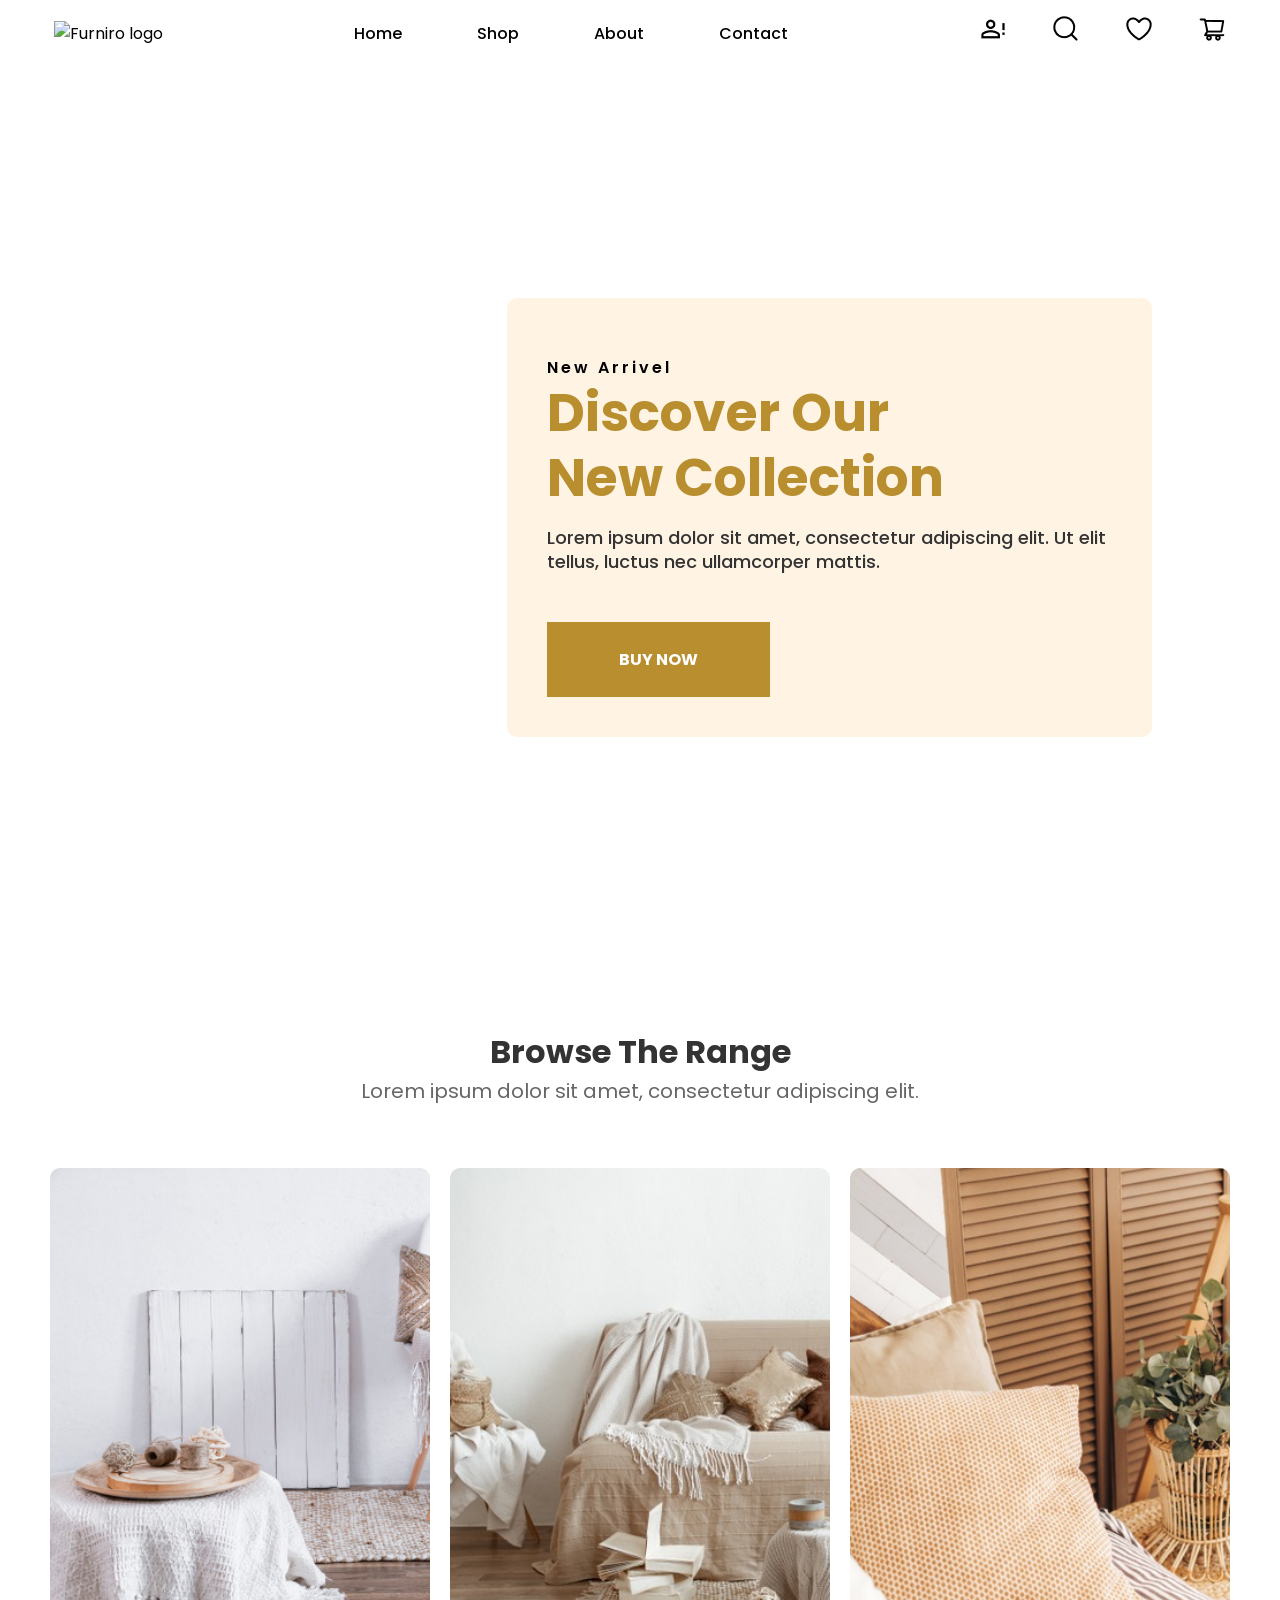
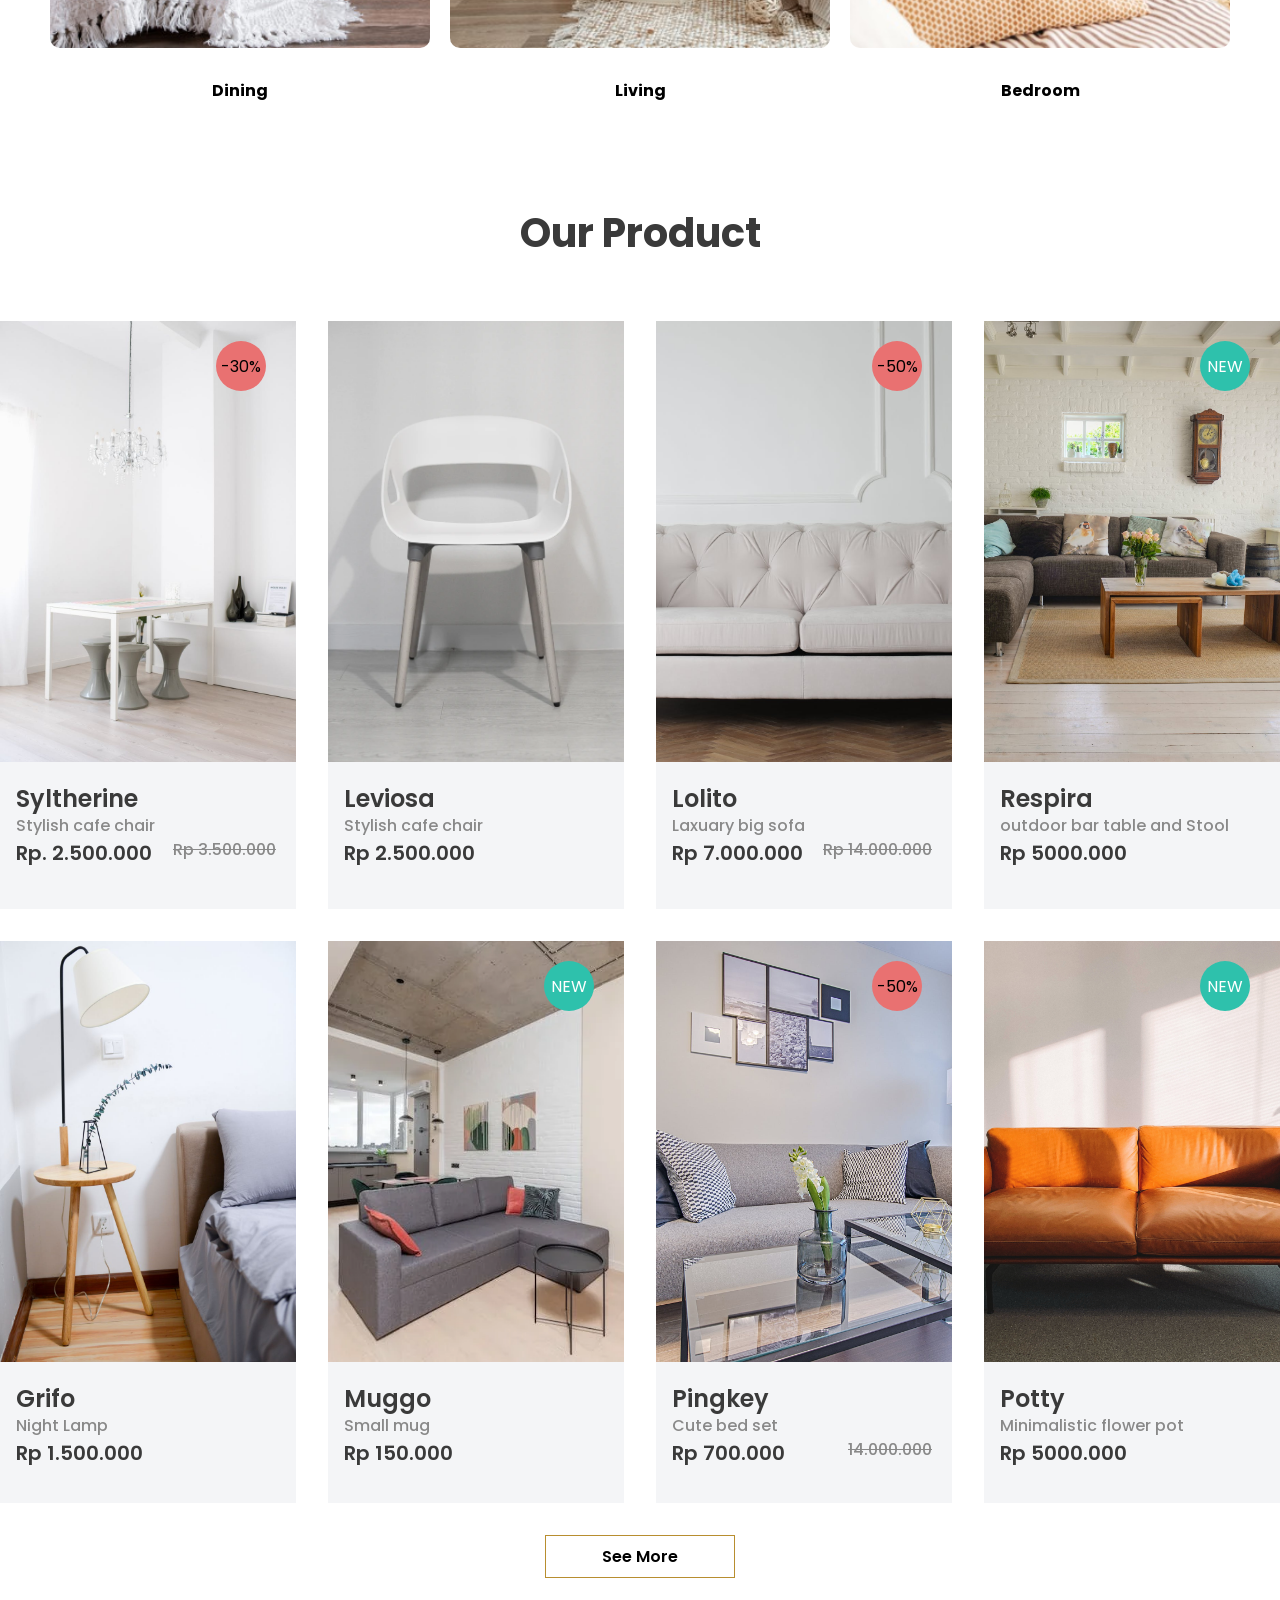
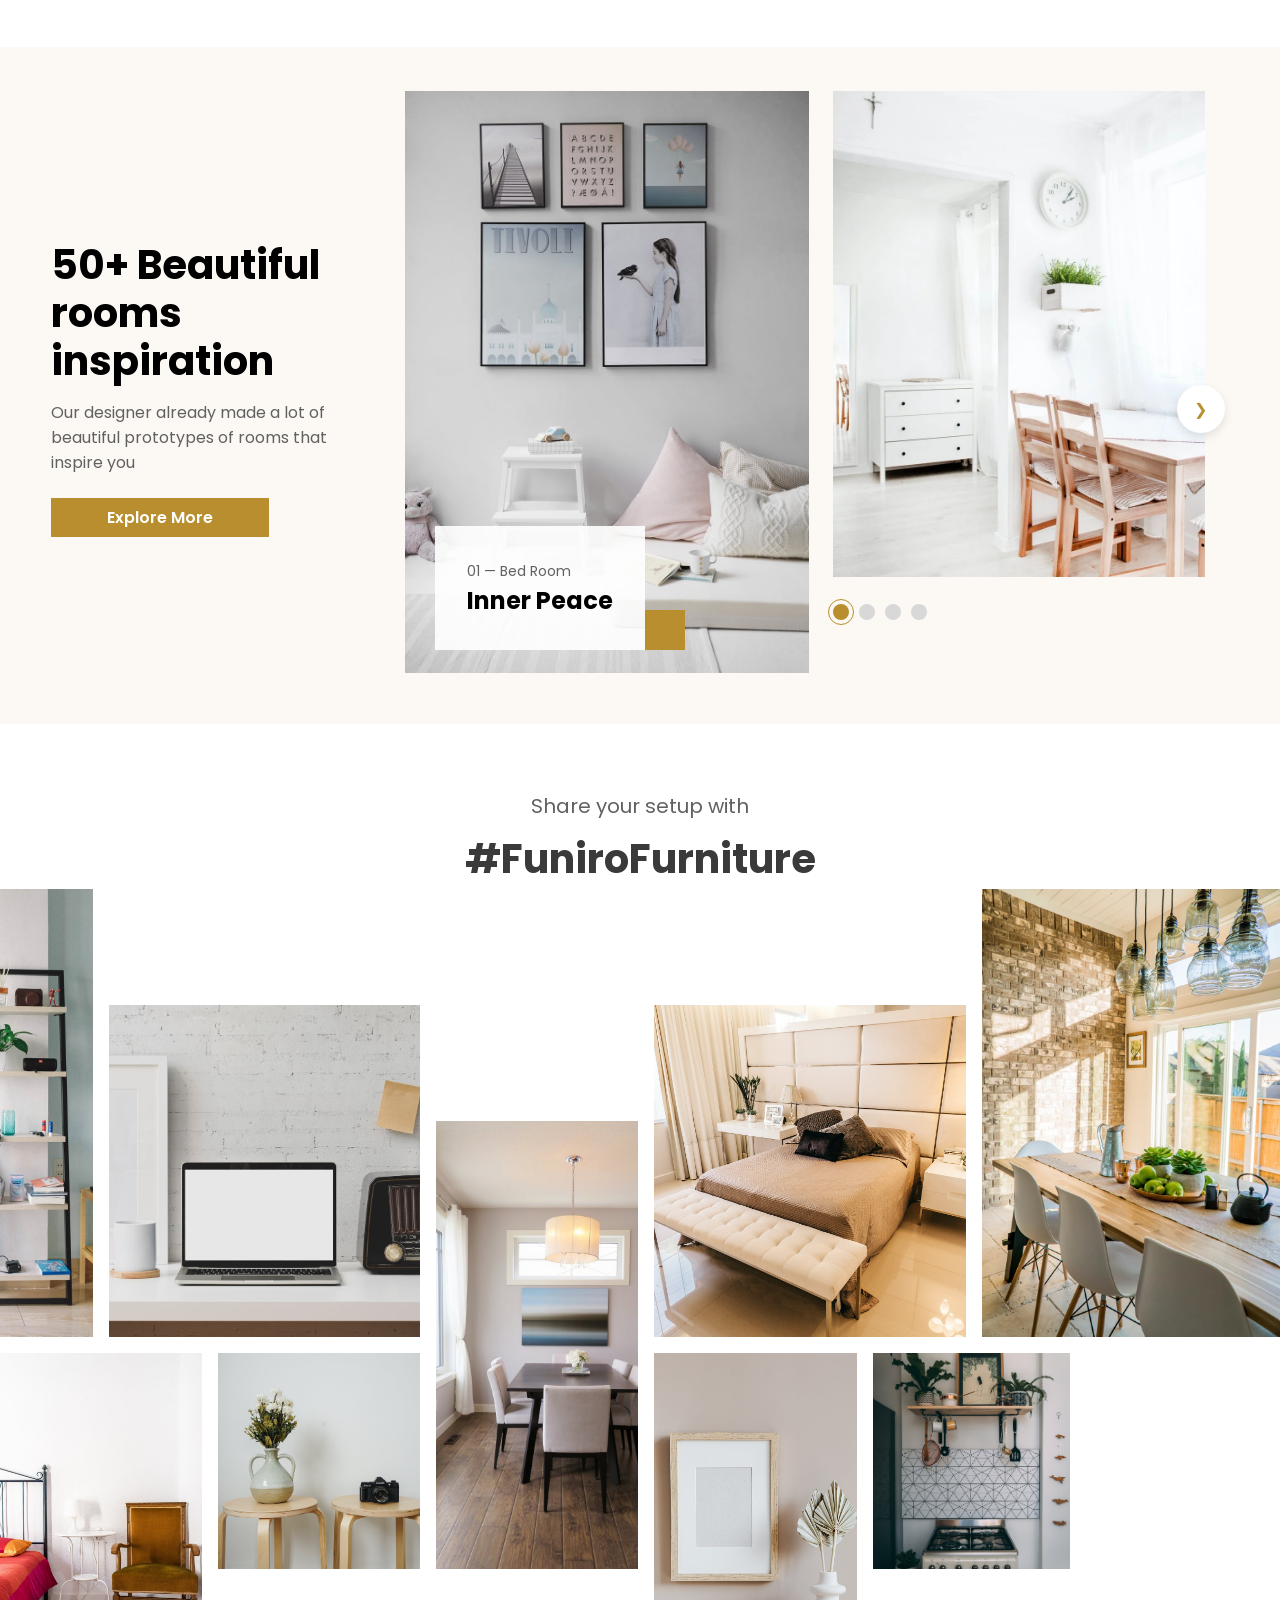
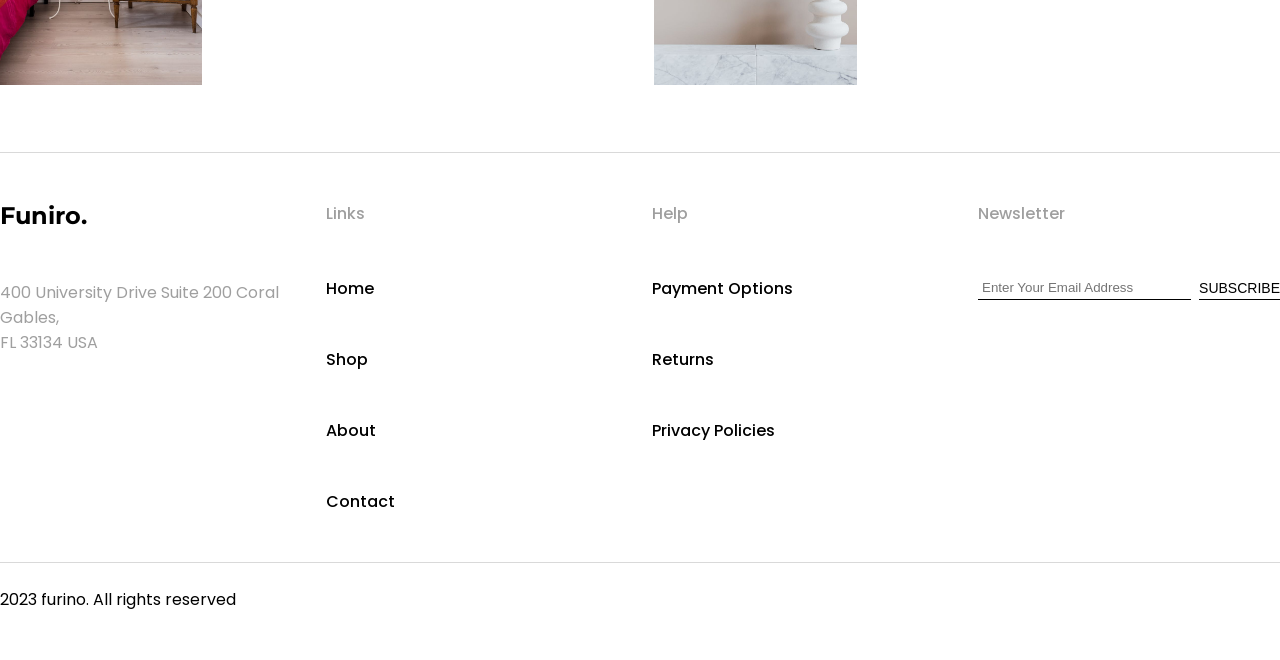
==== index.html @ ab395a48 "checked all error and solved" ====
<!DOCTYPE html>
<html lang="en">
<head>
    <meta charset="UTF-8">
    <meta name="viewport" content="width=device-width, initial-scale=1.0">
    <link rel="preconnect" href="https://fonts.googleapis.com">
    <link rel="preconnect" href="https://fonts.gstatic.com" crossorigin>
    <link href="https://fonts.googleapis.com/css2?family=Poppins:ital,wght@0,100;0,200;0,300;0,400;0,500;0,600;0,700;0,800;0,900;1,100;1,200;1,300;1,400;1,500;1,600;1,700;1,800;1,900&display=swap" rel="stylesheet">
    <link rel="stylesheet" href="https://cdnjs.cloudflare.com/ajax/libs/font-awesome/7.0.1/css/all.min.css" integrity="sha512-2SwdPD6INVrV/lHTZbO2nodKhrnDdJK9/kg2XD1r9uGqPo1cUbujc+IYdlYdEErWNu69gVcYgdxlmVmzTWnetw==" crossorigin="anonymous" referrerpolicy="no-referrer" />
    <link rel="preconnect" href="https://fonts.googleapis.com">
    <link rel="preconnect" href="https://fonts.gstatic.com" crossorigin>
    <link href="https://fonts.googleapis.com/css2?family=Montserrat:ital,wght@0,100..900;1,100..900&display=swap" rel="stylesheet">
    <link rel="stylesheet" href="./styles/style.css">
    <title>Furniro || Furniture Haven</title>
</head>
<body>
    <header class="header navbar-scroll">
        <div class="header__flex">
            <div class="header__logo">
                <img src="./Image/logo.png" alt="Furniro logo">
            </div>
            <div class="header__menu">
                <ul class="header__menu-items">
                    <li class="header__menu-item">
                        <a href="#">Home</a>
                    </li>
                    <li class="header__menu-item">
                        <a href="#">Shop</a>
                    </li>
                    <li class="header__menu-item">
                        <a href="#">About</a>
                    </li>
                    <li class="header__menu-item">
                        <a href="#">Contact</a>
                    </li>
                </ul>
            </div>
            <div class="header__icon">
                <ul class="header__icon-items">
                    <li class="header__icon-item">
                        <a href="#" ><img src="./Image/icons/mdi_account-alert-outline.png" alt=""></i></a>
                    </li>
                    <li class="header__icon-item">
                        <a href="#" ><img src="./Image/icons/akar-icons_search.png" alt=""></a>
                    </li>
                    <li class="header__icon-item">
                        <a href="#" ><img src="./Image/icons/akar-icons_heart.png" alt=""></a>
                    </li>
                    <li class="header__icon-item">
                        <a href="#" ><img src="./Image/icons/ant-design_shopping-cart-outlined.png" alt=""></a>
                    </li>
                </ul>
            </div>
        </div>
    </header>

    <!-- Hero Section -->

    <section class="hero">
        <div class="hero__container">
            <div class="hero__content">
                <div class="hero__sub-title">
                    <p>
                        New Arrivel
                    </p>
                </div>
                <div class="hero__content__heading">
                    <h1>
                        Discover Our <br>New Collection
                    </h1>
                </div>
                <div class="hero__content__description">
                    <p>
                        Lorem ipsum dolor sit amet, consectetur adipiscing elit. Ut elit tellus, luctus nec ullamcorper mattis.
                    </p>
                </div>
                <a href="#" class="btn">BUY NOW</a>
            </div>
        </div>
    </section>

    <!-- Range Section -->

    <section class="range">
        <div class="container">
            <div class="range__content">
                <div class="range__content__heading">
                    <h2>
                        Browse The Range
                    </h2>
                </div>
                <div class="range__content__description">
                    <p>
                        Lorem ipsum dolor sit amet, consectetur adipiscing elit.
                    </p>
                </div>
            </div>
            <div class="range__card-box">
                <div class="range__card">
                    <img src="./Image/card-1.png" alt="">
                    <div class="range__card__title">
                        <h4>
                            Dining
                        </h4>
                    </div>
                </div>
                <div class="range__card">
                    <img src="./Image/card-2.png" alt="">
                    <div class="range__card__title">
                        <h4>
                            Living
                        </h4>
                    </div>
                </div>
                <div class="range__card">
                    <img src="./Image/card-3.png" alt="">
                    <div class="range__card__title">
                        <h4>
                            Bedroom
                        </h4>
                    </div>
                </div>
            </div>
        </div>
    </section>

    <!-- Product Section -->

    <section class="product">
        <div class="container product__flex">
            <div class="product__heading">
                <h2>
                    Our Product
                </h2>
            </div>
            <div class="product__grid-box">
                <div class="product__grid-card">
                    <img src="./Image/grid-card-1.png" alt="">
                    <div class="product__overlay">
                        <button class="product__btn">Add to cart</button>
                            <div class="product__actions">
                                <div class="product__actions__icon">
                                    <i class="fa-solid fa-share-nodes"></i>
                                    Share 
                                </div>
                                <div class="product__actions__icon">
                                    <i class="fa-solid fa-left-right"></i>
                                    Compare
                                </div>
                                <div class="product__actions__icon">
                                    <i class="fa-regular fa-heart"></i>
                                    Like
                                </div>
                            </div>
                    </div>
                    <div class="product__grid__content">
                        <h3>
                            Syltherine
                        </h3>
                        <p>
                            Stylish cafe chair
                        </p>
                        <div class="product__grid__price">
                            <h4>
                                Rp. 2.500.000
                            </h4>
                            <p>
                                <del>Rp 3.500.000</del>
                            </p>
                        </div>
                    </div>
                    <div class="batch">
                    <p>
                        -30%
                    </p>
                    </div>
                </div>
                <div class="product__grid-card">
                    <img src="./Image/grid-card-2.png" alt="">
                    <div class="product__overlay">
                        <button class="product__btn">Add to cart</button>
                            <div class="product__actions">
                                <div class="product__actions__icon">
                                    <i class="fa-solid fa-share-nodes"></i>
                                    Share 
                                </div>
                                <div class="product__actions__icon">
                                    <i class="fa-solid fa-left-right"></i>
                                    Compare
                                </div>
                                <div class="product__actions__icon">
                                    <i class="fa-regular fa-heart"></i>
                                    Like
                                </div>
                            </div>
                    </div>
                    <div class="product__grid__content">
                        <h3>
                            Leviosa
                        </h3>
                        <p>
                            Stylish cafe chair
                        </p>
                        <div class="product__grid__price">
                            <h4>
                                Rp 2.500.000
                            </h4>
                        </div>
                    </div>
                </div>
                <div class="product__grid-card">
                    <img src="./Image/grid-card-3.png" alt="">
                    <div class="product__overlay">
                        <button class="product__btn">Add to cart</button>
                            <div class="product__actions">
                                <div class="product__actions__icon">
                                    <i class="fa-solid fa-share-nodes"></i>
                                    Share 
                                </div>
                                <div class="product__actions__icon">
                                    <i class="fa-solid fa-left-right"></i>
                                    Compare
                                </div>
                                <div class="product__actions__icon">
                                    <i class="fa-regular fa-heart"></i>
                                    Like
                                </div>
                            </div>
                    </div>
                    <div class="product__grid__content">
                        <h3>
                                Lolito
                        </h3>
                        <p>
                            Laxuary big sofa
                        </p>
                        <div class="product__grid__price">
                            <h4>
                                Rp 7.000.000
                            </h4>
                            <p>
                                <del>Rp 14.000.000</del>
                            </p>
                        </div>
                    </div>
                    <div class="batch">
                    <p>
                        -50%
                    </p>
                    </div>
                </div>
                <div class="product__grid-card">
                    <img src="./Image/grid-card -4.jpg" alt="">
                    <div class="product__overlay">
                        <button class="product__btn">Add to cart</button>
                            <div class="product__actions">
                                <div class="product__actions__icon">
                                    <i class="fa-solid fa-share-nodes"></i>
                                    Share 
                                </div>
                                <div class="product__actions__icon">
                                    <i class="fa-solid fa-left-right"></i>
                                    Compare
                                </div>
                                <div class="product__actions__icon">
                                    <i class="fa-regular fa-heart"></i>
                                    Like
                                </div>
                            </div>
                    </div>
                    <div class="product__grid__content">
                        <h3>
                            Respira
                        </h3>
                        <p>
                            outdoor bar table and Stool
                        </p>
                        <div class="product__grid__price">
                            <h4>
                                Rp 5000.000
                            </h4>
                        </div>
                    </div>
                    <div class="batch batch__new">
                    <p>
                        NEW
                    </p>
                    </div>
                </div>
                <div class="product__grid-card">
                    <img src="./Image/grid-card-5.png" alt="" style="object-fit: cover; object-position: top center;">
                    <div class="product__overlay">
                        <button class="product__btn">Add to cart</button>
                            <div class="product__actions">
                                <div class="product__actions__icon">
                                    <i class="fa-solid fa-share-nodes"></i>
                                    Share 
                                </div>
                                <div class="product__actions__icon">
                                    <i class="fa-solid fa-left-right"></i>
                                    Compare
                                </div>
                                <div class="product__actions__icon">
                                    <i class="fa-regular fa-heart"></i>
                                    Like
                                </div>
                            </div>
                    </div>
                    <div class="product__grid__content">
                        <h3>
                            Grifo
                        </h3>
                        <p>
                            Night Lamp
                        </p>
                        <div class="product__grid__price">
                            <h4>
                                Rp 1.500.000
                            </h4>
                        </div>
                    </div>
                </div>
                <div class="product__grid-card">
                    <img src="./Image/grid-card-6.png" alt="">
                    <div class="product__overlay">
                        <button class="product__btn">Add to cart</button>
                            <div class="product__actions">
                                <div class="product__actions__icon">
                                    <i class="fa-solid fa-share-nodes"></i>
                                    Share 
                                </div>
                                <div class="product__actions__icon">
                                    <i class="fa-solid fa-left-right"></i>
                                    Compare
                                </div>
                                <div class="product__actions__icon">
                                    <i class="fa-regular fa-heart"></i>
                                    Like
                                </div>
                            </div>
                    </div>
                    <div class="product__grid__content">
                        <h3>
                            Muggo
                        </h3>
                        <p>
                            Small mug
                        </p>
                        <div class="product__grid__price">
                            <h4>
                                Rp 150.000
                            </h4>
                        </div>
                    </div>
                    <div class="batch batch__new">
                    <p>
                        NEW
                    </p>
                    </div>
                </div>
                <div class="product__grid-card">
                    <img src="./Image/grid-card-7.jpg" alt="">
                    <div class="product__overlay">
                        <button class="product__btn">Add to cart</button>
                            <div class="product__actions">
                                <div class="product__actions__icon">
                                    <i class="fa-solid fa-share-nodes"></i>
                                    Share 
                                </div>
                                <div class="product__actions__icon">
                                    <i class="fa-solid fa-left-right"></i>
                                    Compare
                                </div>
                                <div class="product__actions__icon">
                                    <i class="fa-regular fa-heart"></i>
                                    Like
                                </div>
                            </div>
                    </div>
                    <div class="product__grid__content">
                        <h3>
                            Pingkey
                        </h3>
                        <p>
                            Cute bed set
                        </p>
                        <div class="product__grid__price">
                            <h4>
                                Rp 700.000
                            </h4>
                            <p>
                                <del>14.000.000</del>
                            </p>
                        </div>
                    </div>
                    <div class="batch">
                    <p>
                        -50%
                    </p>
                    </div>
                </div>
                <div class="product__grid-card">
                    <img src="./Image/grid-card-8.jpg" alt="">
                    <div class="product__overlay">
                        <button class="product__btn">Add to cart</button>
                            <div class="product__actions">
                                <div class="product__actions__icon">
                                    <i class="fa-solid fa-share-nodes"></i>
                                    Share 
                                </div>
                                <div class="product__actions__icon">
                                    <i class="fa-solid fa-left-right"></i>
                                    Compare
                                </div>
                                <div class="product__actions__icon">
                                    <i class="fa-regular fa-heart"></i>
                                    Like
                                </div>
                            </div>
                    </div>
                    <div class="product__grid__content">
                        <h3>
                            Potty
                        </h3>
                        <p>
                            Minimalistic flower pot 
                        </p>
                        <div class="product__grid__price">
                            <h4>
                                Rp 5000.000
                            </h4>
                        </div>
                    </div>
                    <div class="batch batch__new">
                    <p>
                        NEW
                    </p>
                    </div>
                </div>
            </div>
            <div class="btn-secondary btn-lg">
                <a href="#">See More</a>
            </div>
            
        </div>
    </section>

    <!-- Inspiration Section -->

    <section class="inspiration">
        <div class="container-lg inspiration__flex">
            <div class="inspiration__content">
                <h1>50+ Beautiful rooms inspiration</h1>
                <p>Our designer already made a lot of beautiful prototypes of rooms that inspire you</p>
                <a href="#" class="btn btn-lg">Explore More</a>
            </div>

            <div class="inspiration__gallery">
                <div class="inspiration__first">
                    <img src="./Image/interior.png" alt="interior">
                    <div class="interior__label">
                        <span class="interior__number">01 — Bed Room</span>
                        <h2>Inner Peace</h2>
                        <div class="arrow__btn">
                            <i class="fa-solid fa-arrow-right"></i>
                        </div>
                    </div>
                </div>

                <div class="inspiration__second">
                    <img src="./Image/interior-2.png" alt="interior2">
                    <div class="inspiration-nav">
                        <span class="dot active"></span>
                        <span class="dot"></span>
                        <span class="dot"></span>
                        <span class="dot"></span>
                    </div>
                    <div class="next-arrow">❯</div>
                </div>

                <div class="inspiration__third">
                    <img src="./Image/interior-3.png" alt="interior 03" style="object-fit: cover; object-position: left center;">
                </div>
            </div>
        </div>
    </section>

    <!-- Furniture Section -->

    <section class="furniture-grid">
  <header class="furniture-grid__header">
    <p class="furniture-grid__subtitle">Share your setup with</p>
    <h2 class="furniture-grid__title">#FuniroFurniture</h2>
  </header>

  <div class="furniture-grid__container">
    <div class="furniture-grid__item furniture-grid__item--1">
      <img src="./Image/grid 01.png" alt="Shelf with plants" style="object-position: right center;">
    </div>
    <div class="furniture-grid__item furniture-grid__item--2">
      <img src="./Image/grid 3.png" alt="Vintage chair" >
    </div>
    <div class="furniture-grid__item furniture-grid__item--3">
      <img src="./Image/grid -2.png" alt="Laptop on desk">
    </div>
    <div class="furniture-grid__item furniture-grid__item--4">
      <img src="./Image/grid -4.png" alt="Vase on stools">
    </div>

    <div class="furniture-grid__item furniture-grid__item--5">
      <img src="./Image/gird -5.png" alt="Modern dining room">
    </div>

    <div class="furniture-grid__item furniture-grid__item--6">
      <img src="./Image/grid -6.png" alt="Bedroom setup">
    </div>
    <div class="furniture-grid__item furniture-grid__item--7">
      <img src="./Image/grid -7.png" alt="Brick wall dining area">
    </div>
    <div class="furniture-grid__item furniture-grid__item--8">
      <img src="./Image/grid -8.png" alt="Minimalist picture frame">
    </div>
    <div class="furniture-grid__item furniture-grid__item--9">
      <img src="./Image/grid -9.png" alt="Kitchen stove setup">
    </div>
  </div>
</section>

<footer class="footer">
    <div class="container-lg footer__container">
        <div class="footer__content">
            <div class="footer__brand-info">
                <h1 class="footer__logo">Funiro.</h1>
                <p class="footer__address">
                    400 University Drive Suite 200 Coral<br>Gables,<br>FL 33134 USA
                </p>
            </div>
            
            <div class="footer__link-section">
                <h4 class="footer__section-title">Links</h4>
                <ul class="footer__links-items">
                    <li class="footer__link-menu"><a href="#" class="footer__item">Home</a></li>
                    <li class="footer__link-menu"><a href="#" class="footer__item">Shop</a></li>
                    <li class="footer__link-menu"><a href="#" class="footer__item">About</a></li>
                    <li class="footer__link-menu"><a href="#" class="footer__item">Contact</a></li>
                </ul>
            </div>

            <div class="footer__help-section">
                <h4 class="footer__section-title">Help</h4>
                <ul class="footer__links-items">
                    <li class="footer__links-item"><a href="#" class="footer__item">Payment Options</a></li>
                    <li class="footer__links-item"><a href="#" class="footer__item">Returns</a></li>
                    <li class="footer__links-item"><a href="#" class="footer__item">Privacy Policies</a></li>
                </ul>
            </div>

            <div class="footer__newsletter-section">
                <h4 class="footer__section-title">Newsletter</h4>
                <form class="footer__newsletter-form" action="">
                    <input class="footer__newsletter-input" type="email" placeholder="Enter Your Email Address">
                    <button class="footer__newsletter-button" type="submit">SUBSCRIBE</button>
                </form>
            </div>
        </div>
        
        <div class="footer__bottom">
            <p class="footer__copyright">2023 furino. All rights reserved</p>
        </div>
    </div>
</footer>
<script src="./js/script.js"></script>
</body>
</html>
---- styles/style.css ----
*,
*::before,
*::after{
    margin: 0;
    padding: 0;
    box-sizing: border-box;
}

body{
    font-family: "Poppins", sans-serif;
    scroll-behavior: smooth;
}

:root {
  --primary-color: #B88E2F;
  --secondary-color: #FFF3E3;
  --tertiary-color: #898989; 
  --black: #000000;
}

a{
    text-decoration: none;
    color: #000000;
}

ul{
    list-style: none;
}

img{
    width: 100%;
}

.container-lg{
    max-width: 1440px;
    margin: 0 auto;
}

.container{
    max-width: 1280px;
    margin: 0 auto;
}

.btn{
    background-color: var(--primary-color);
    color: #ffffff;
    padding: 25px 72px;
    transition: background-color 0.3s ease;
    font-weight: 700;
}

.btn-lg{
    padding: 0.5rem 3.5rem; 
    font-weight: 600;
}

.btn:hover,
.btn-lg:hover
{
    background-color: #ffffff;
    border: 1px solid var(--primary-color);
    color: var(--primary-color);
}

.btn-secondary{
    background-color: #ffffff;
    color: var(--primary-color);
    padding: 0.5rem 3.5rem;
    border: 1px solid var(--primary-color);
}

.btn-secondary:hover{
    background-color: var(--primary-color);
    color: #ffffff;
    padding: 0.5rem 3.5rem;
    transition: background-color 0.3s ease;
}

.header{
    position: sticky;
    top: 0;
    z-index: 10000;
    background: #ffffff;
}

.header__flex{
    display: flex;
    align-items: center;
    justify-content: space-between;
    padding: 15px 54px;
}

.header__logo h1{
    font-size: 34px;
    font-family: "Montserrat", sans-serif;
    font-weight: 700;
    line-height: 100%;
}

.header__logo{
    display: flex;
    align-items: center;
}

.header__menu-items{
    display: flex;
    align-items: center;
    gap: 75px;
}

.header__menu-item a{
    font-size: 1rem;
    font-weight: 500;
    display: inline-block;
    transition: transform 0.3s ease;
}

.header__menu-item a:hover{
    color: var(--primary-color);
    transform: scale(1.1);
}

.header__icon-items{
    display: flex;
    align-items: center;
    gap: 45px;
}

.header__icon-item a{
    font-size: 1.5rem;
    transition: transform 0.3s ease;
    display: inline-block;
}

.header__icon-item a:hover{
    color: var(--primary-color);
    transform: scale(1.1);
}

.hero__container{
    background: url(../Image/hero-background.jpg) center/cover no-repeat;
    width: 100%;
    height: 100vh;
    display: flex;
    justify-content: flex-end;
    align-items: center;
    padding: 10%;
}

.hero__content{
    display: flex;
    flex-direction: column;
    align-items: flex-start;
    max-width: 645px;
    padding: 62px 40px 40px;
    background-color: var(--secondary-color);
    border-radius: 10px;
}

.hero__sub-title p{
    font-size: 1rem;
    font-weight: 600;
    letter-spacing: 3px;
    line-height: 100%;
    margin-bottom: 0.25rem;
}

.hero__content__heading h1{
    font-size: 3.25rem;
    font-weight: 700;
    line-height: 65px;
    margin-bottom: 1rem;
    color: var(--primary-color);
}

.hero__content__description p{
    font-size: 18px;
    font-weight: 500;
    line-height: 24px;
    color: #333333;
    margin-bottom: 3rem;
}

.range{
    padding: 5px 0;
}

.range__content{
    text-align: center;
    margin-top: 3.5rem;
}

.range__content .range__content__heading h2{
    font-size: 32px;
    font-weight: 700;
    line-height: 150%;
    color: #333333;
}


.range__content .range__content__description p{
    font-size: 20px;
    font-weight: 400;
    line-height: 150%;
    color: #666666;
}

.range__card-box{
    display: flex;
    flex-wrap: wrap;
    align-items: center;
    justify-content: center;
    gap: 20px;
    margin-top: 62px;
}

.range__card{
    display: flex;
    flex-direction: column;
    align-items: center;
    gap: 30px;
}

.range__card img{
    width: 380px;
    height: 480px;
    object-fit: cover;
    object-position: left;
    border-radius: 10px;
}


.product{
    margin: 69px 0;
}

.product__flex{
    display: flex;
    flex-direction: column;
    gap: 2rem;
    justify-content: center;
    align-items: center;
}


.product__heading{
    text-align: center;
    margin: 32px 0;
}

.product__heading h2{
    font-size: 40px;
    color: #3A3A3A;
    font-weight: 700;
    line-height: 120%;
}

.product__grid-box{
    display: grid;
    grid-template-columns: repeat(4, 1fr);
    gap: 32px;
}

.product__grid-card{
    background-color: #F4F5F7;
    position: relative;
}

.product__overlay {
    position: absolute;
    inset: 0;
    background: rgba(0,0,0,0.6);
    display: flex;
    flex-direction: column;
    justify-content: center;
    align-items: center;
    opacity: 0;
    transition: 0.3s ease;
}

.product__grid-card:hover .product__overlay {
    opacity: 1;
}

.product__btn {
    background: #fff;
    color: var(--primary-color);
    font-weight: 600;
    padding: 12px 25px;
    border: none;
    cursor: pointer;
    margin-bottom: 15px;
}

.product__actions{
    display: flex;
    gap: 20px;
    font-size: 14px;
}

.product__actions__icon{
    color: #ffffff;
    cursor: pointer;
}

.batch{
    position: absolute;
    top: 20px;
    right: 30px;
    background: #E97171;
    height: 50px;
    width: 50px;
    border-radius: 50%;
    display: flex;
    align-items: center;
    justify-content: center;
}

.batch__new{
    background: #2EC1AC;
    color: #ffffff;
}

.product__grid-card img{
    height: 75%;
    width: 100%;
    object-fit: cover;
}

.product__grid__price{
    display: flex;
    justify-content: space-between;
}

.product__grid__price p{
    color: #B0B0B0;
    font-weight: 400;
    line-height: 150%;
}

.product__grid__content{
    padding: 16px 20px 30px 16px;
}

.product__grid__content h3{
    font-size: 24px;
    font-weight: 600;
    line-height: 120%;
    color: #3A3A3A;
}

.product__grid__content h4
{
    margin-bottom: 8px;
    font-weight: 600;
    line-height: 150%;
    font-size: 20px;
    color: #3A3A3A;
}

.product__grid__content p{
    color: #898989;
    font-weight: 500;
    line-height: 150%;
    font-size: 16px;
}

.inspiration{
  padding: 44px 4%;
  background-color: var(--bg-color);
  overflow: hidden;
  background: #FCF8F3;
}

.inspiration__flex{
    display: flex;
    align-items: center;
    gap: 42px;
    justify-content: space-between;
}

.inspiration__content {
  flex: 1;
  max-width: 422px;
}

.inspiration__content h1 {
  font-size: 40px;
  color: #000000;
  line-height: 1.2;
  margin-bottom: 15px;
}

.inspiration__content p {
  color: #616161;
  margin-bottom: 30px;
}

.arrow__btn {
  position: absolute;
  right: -40px;
  bottom: 0;
  background: var(--primary-color);
  color: white;
  width: 40px;
  height: 40px;
  display: flex;
  align-items: center;
  justify-content: center;
  padding: 18px 15px;
}

.inspiration__gallery {
  flex: 2;
  display: flex;
  gap: 24px;
  position: relative;
}

.inspiration__first {
  position: relative;
  flex: 1;
}

.inspiration__first img {
  width: 404px;
  height: 582px;
  object-fit: cover;
}

.interior__label {
  position: absolute;
  bottom: 30px;
  left: 30px;
  background: rgba(255, 255, 255, 0.9);
  padding: 32px;
}

.interior__number {
  font-size: 14px;
  color: #616161;
}

.inspiration__second {
  flex: 1;
  position: relative;
}

.inspiration__second img {
  width: 372px;
  height: 486px;
  object-fit: cover;
}

.inspiration-nav {
  margin-top: 20px;
  display: flex;
  gap: 10px;
}

.dot {
  width: 11px;
  height: 11px;
  padding: 8px;
  border-radius: 50%;
  background: #d8d8d8;
}

.dot.active {
  background: var(--primary-color);
  outline: 1px solid var(--primary-color);
  outline-offset: 4px;
}

.next-arrow {
  position: absolute;
  top: 50%;
  right: -20px;
  background: white;
  color: var(--primary-color);
  width: 48px;
  height: 48px;
  border-radius: 50%;
  display: flex;
  align-items: center;
  justify-content: center;
  box-shadow: 0 4px 10px rgba(0,0,0,0.1);
  cursor: pointer;
}

.inspiration__third img {
  width: 30%;
  height: 486px;
  object-fit: cover;
}


.furniture-grid {
  margin-top: 67px;
  background-color: #fff;
  text-align: center;
  overflow: hidden;
  margin-bottom: 67px;
}


.furniture-grid__subtitle {
  font-size: 20px;
  color: #616161;
  margin-bottom: 8px;
}

.furniture-grid__title {
  font-size: 40px;
  font-weight: 700;
  color: #3a3a3a;
}

.furniture-grid__container {
  display: grid;
  grid-template-columns: repeat(9, 1fr);
  grid-template-rows: repeat(7, 100px);
  gap: 16px;
  width: 100%;
}

.furniture-grid__item {
  position: relative;
  width: 100%;
  height: 100%;
}

.furniture-grid__item img {
    width: 100%;
    height: 100%;
    object-fit: cover;
}

.furniture-grid__item--1 { 
    grid-column: 1 /2; 
    grid-row: 1 / 5;
}
.furniture-grid__item--2 { 
    grid-column: 2 / 5; 
    grid-row: 2 / 5;
}
.furniture-grid__item--3 { 
    grid-column: 1 / 3; 
    grid-row: 5 / 8; 
}
.furniture-grid__item--4 { 
    grid-column: 3 / 5; 
    grid-row: 5 / 7; 
}
.furniture-grid__item--5 { 
    grid-column: 5 / 7; 
    grid-row: 3 / 7; 
}
.furniture-grid__item--6 {
     grid-column: 7 / 10; 
     grid-row: 2 / 5; 
    }
.furniture-grid__item--7 { 
    grid-column: 10 / 13; 
    grid-row: 1 / 5; 
}
.furniture-grid__item--8 { 
    grid-column: 7 / 9; 
    grid-row: 5 / 8; 
}
.furniture-grid__item--9 { 
    grid-column: 9 / 11; 
    grid-row: 5 / 7; 
}


.footer {
    padding: 3rem 0;
    border-top: 1px solid #D9D9D9;
}

.footer__container {
    margin: 0 auto;
}

.footer__content {
    display: flex;
    justify-content: space-between;
    gap: 1.5rem;
    padding-bottom: 3rem;
    border-bottom: 1px solid #D9D9D9;
}

.footer__brand-info {
    flex: 1;
}

.footer__logo {
    font-size: 1.5rem;
    font-family: "Montserrat", sans-serif;
    font-weight: 700;
    margin-bottom: 50px;
}

.footer__address {
    font-size: 16px;
    color: #9F9F9F;
    font-weight: 400;
}

.footer__link-section, 
.footer__help-section, 
.footer__newsletter-section {
    flex: 1;
}

.footer__section-title {
    font-size: 16px;
    color: #9F9F9F;
    font-weight: 500;
    margin-bottom: 50px;
}

.footer__links-items {
    display: flex;
    flex-direction: column;
    gap: 46px;
}

.footer__link-menu,
.footer__links-items {
    font-size: 16px;
    font-weight: 500;
}

.footer__item:hover {
    color: var(--primary-color);
}

.footer__newsletter-form {
    display: flex;
    gap: 0.5rem;
    align-items: flex-end;
}

.footer__newsletter-input {
    border: none;
    border-bottom: 1px solid #000000;
    padding: 0.25rem;
    width: 100%;
}

.footer__newsletter-button {
    background: none;
    border: none;
    border-bottom: 1px solid #000000;
    font-weight: 500;
    font-size: 14px;
    color: #000000;
    padding-bottom: 3px;
    cursor: pointer;
}

.footer__bottom {
    padding-top: 1.5rem;
}

.footer__copyright {
    font-size: 16px;
    font-weight: 400;
    color: #000000;
}
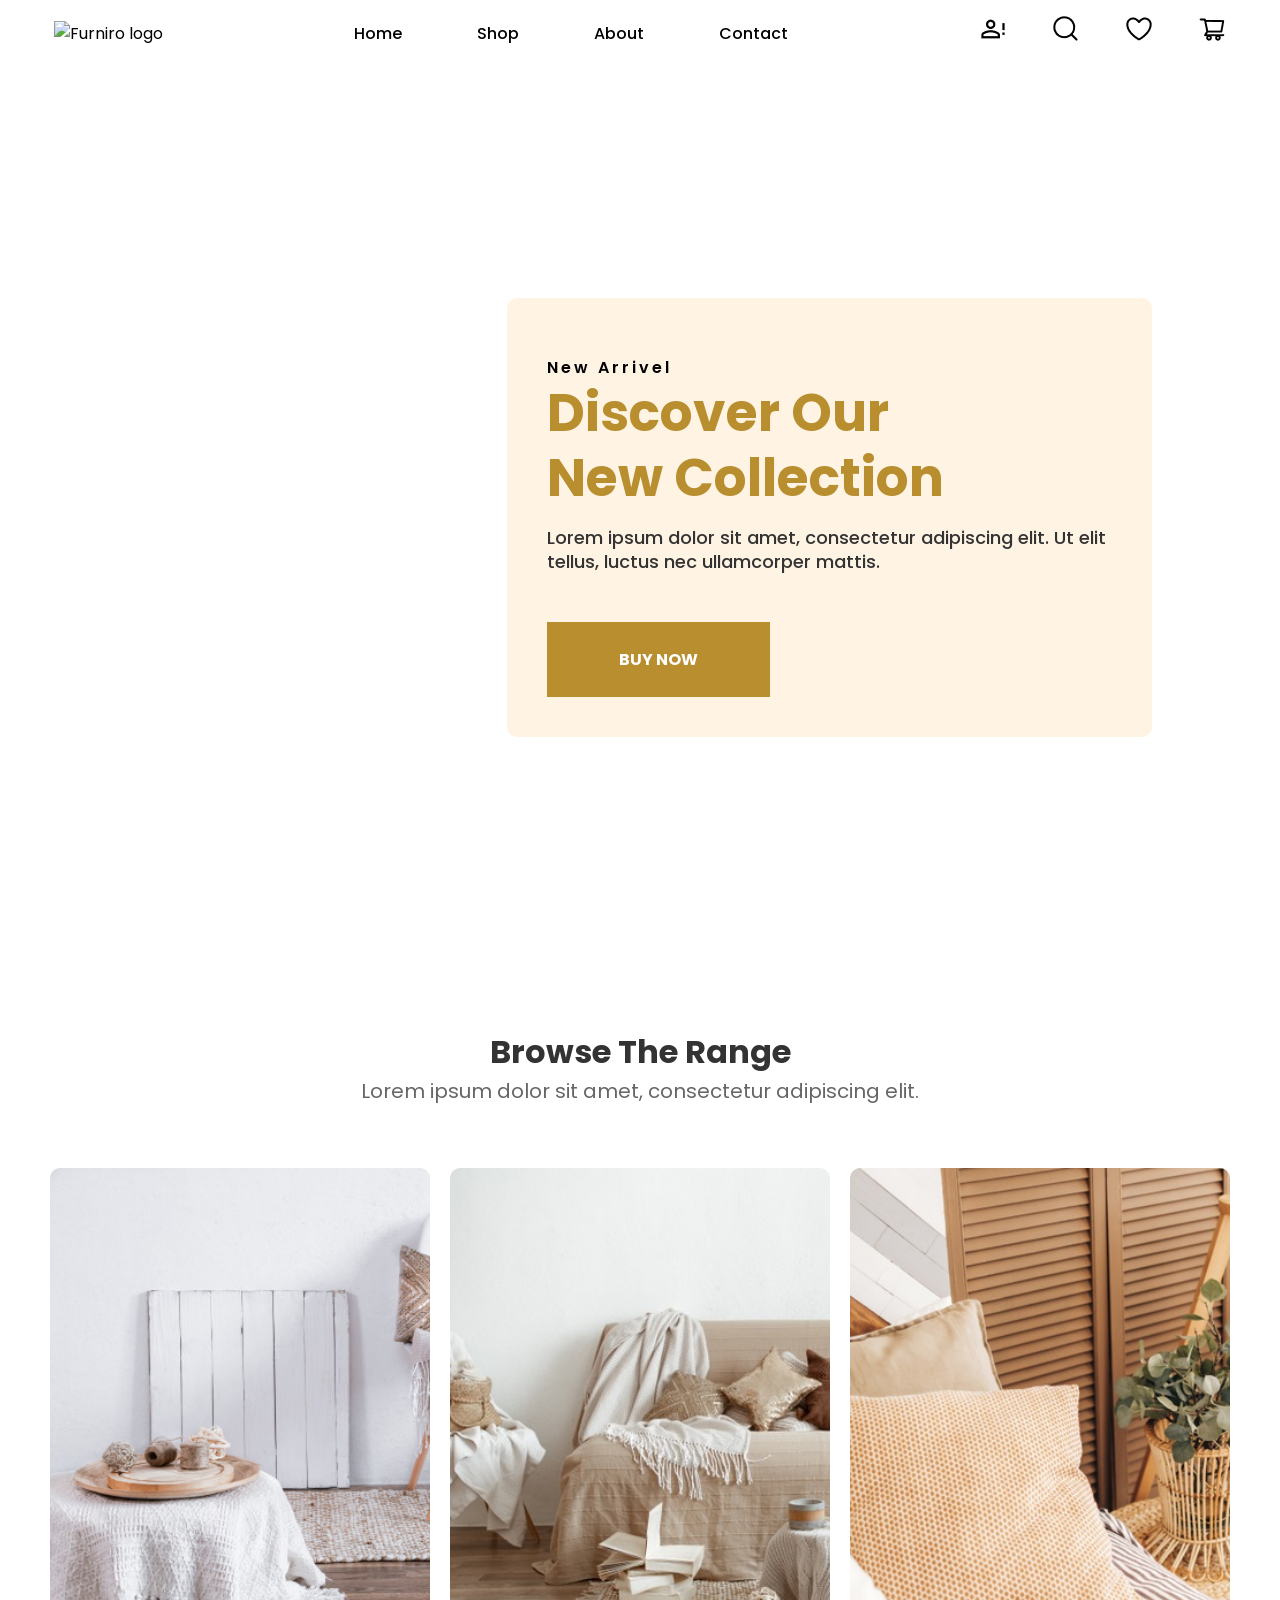
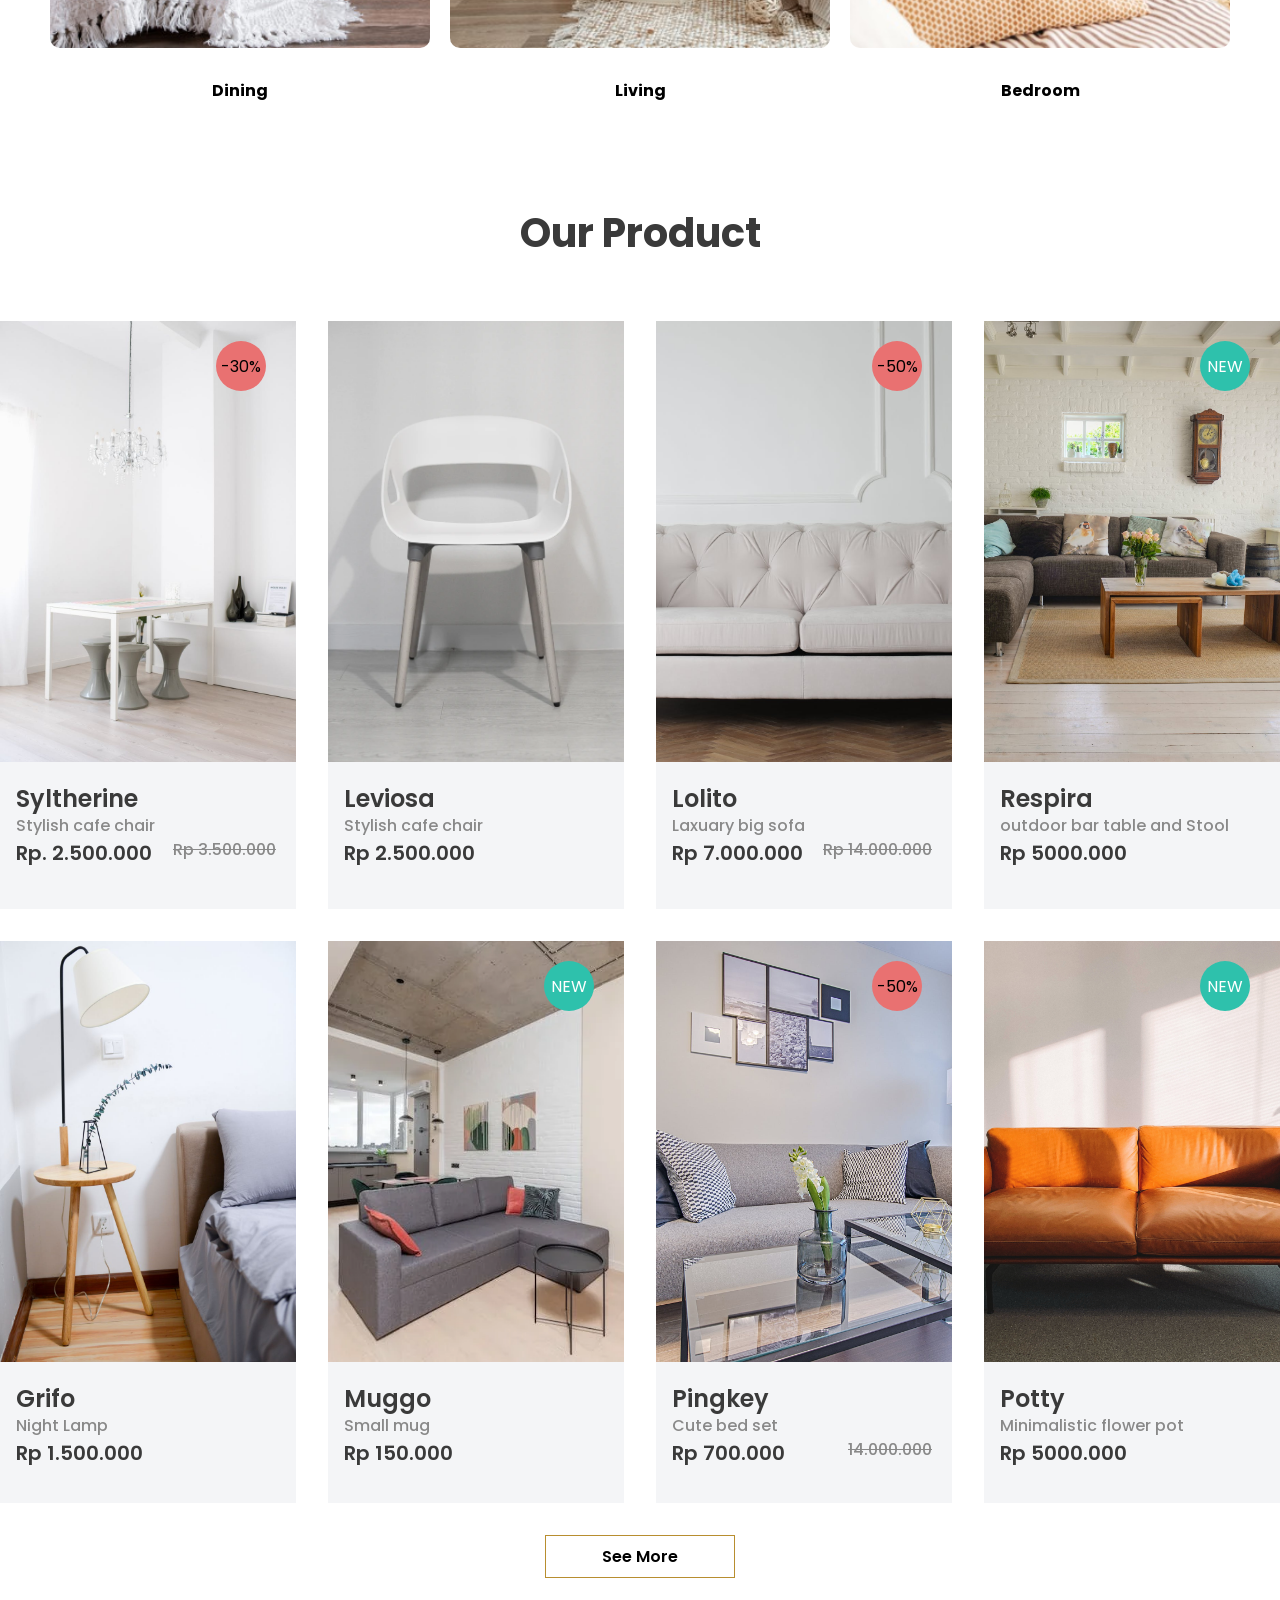
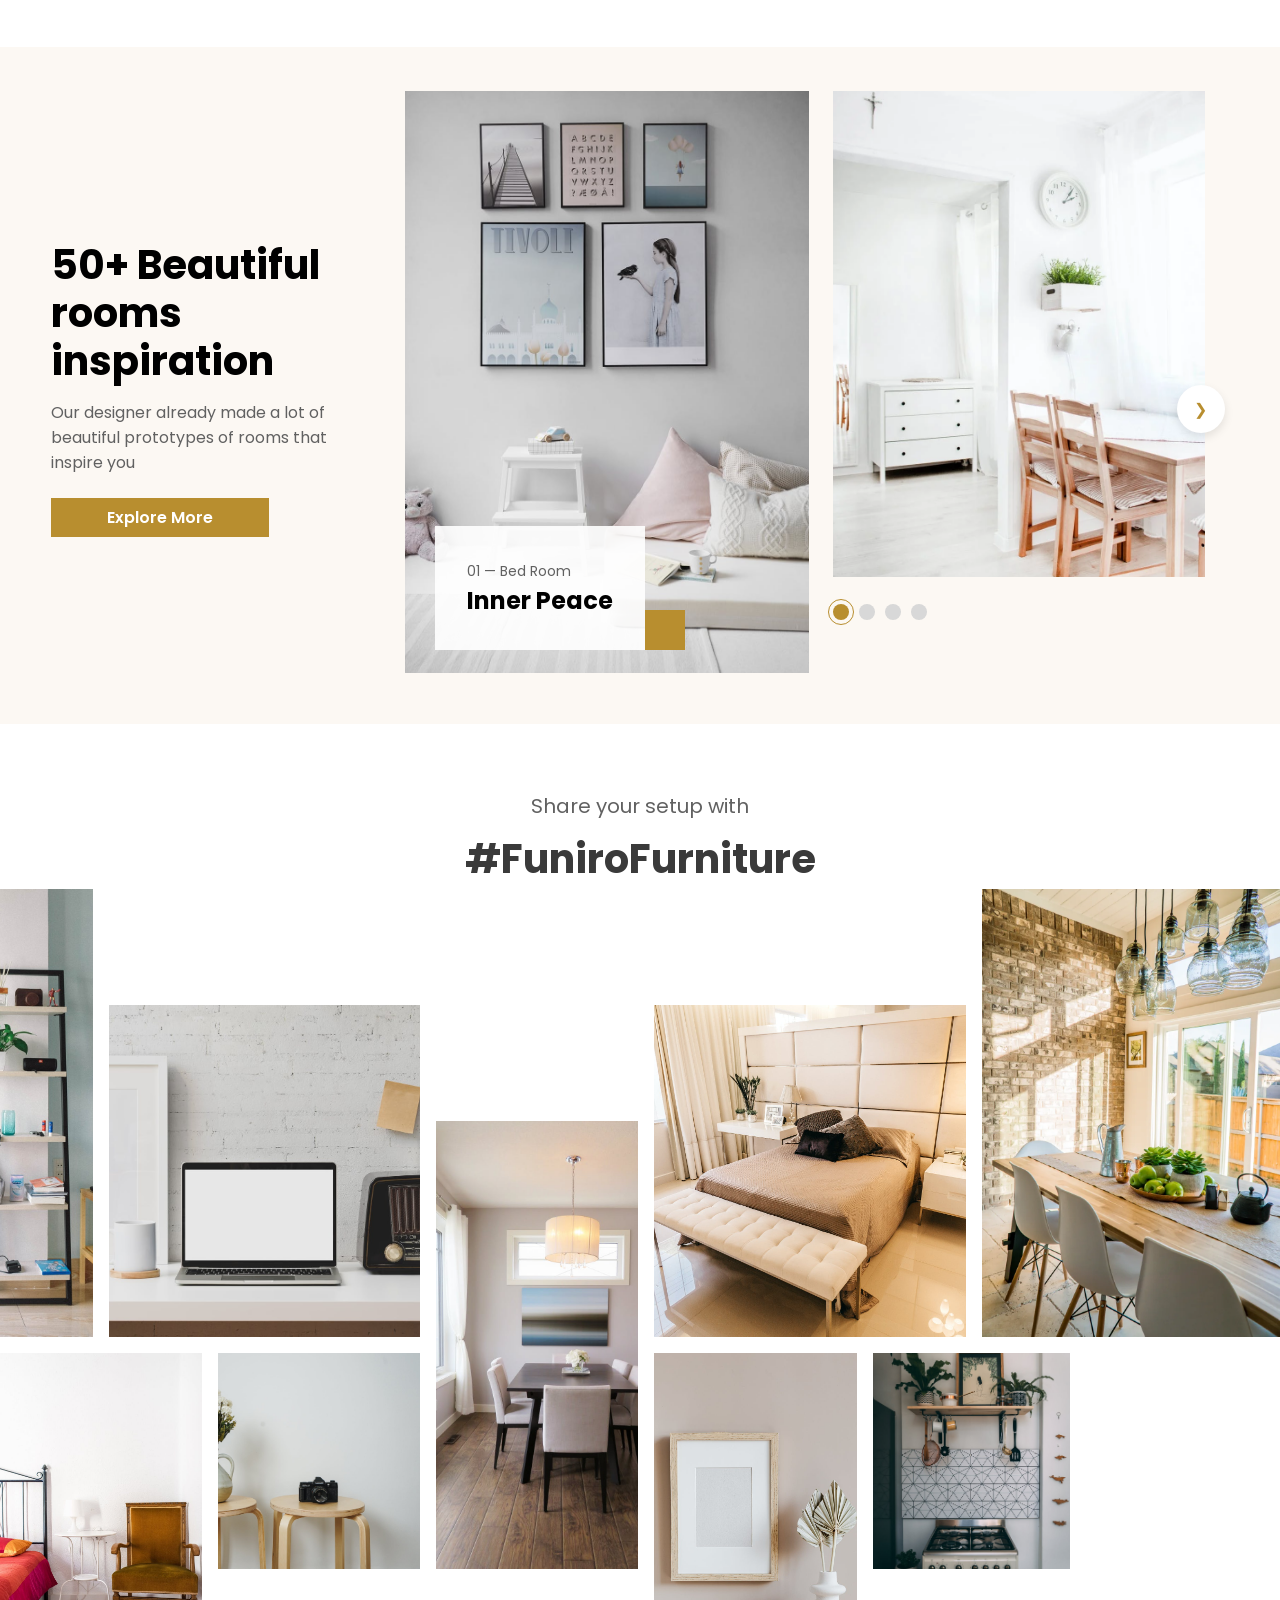
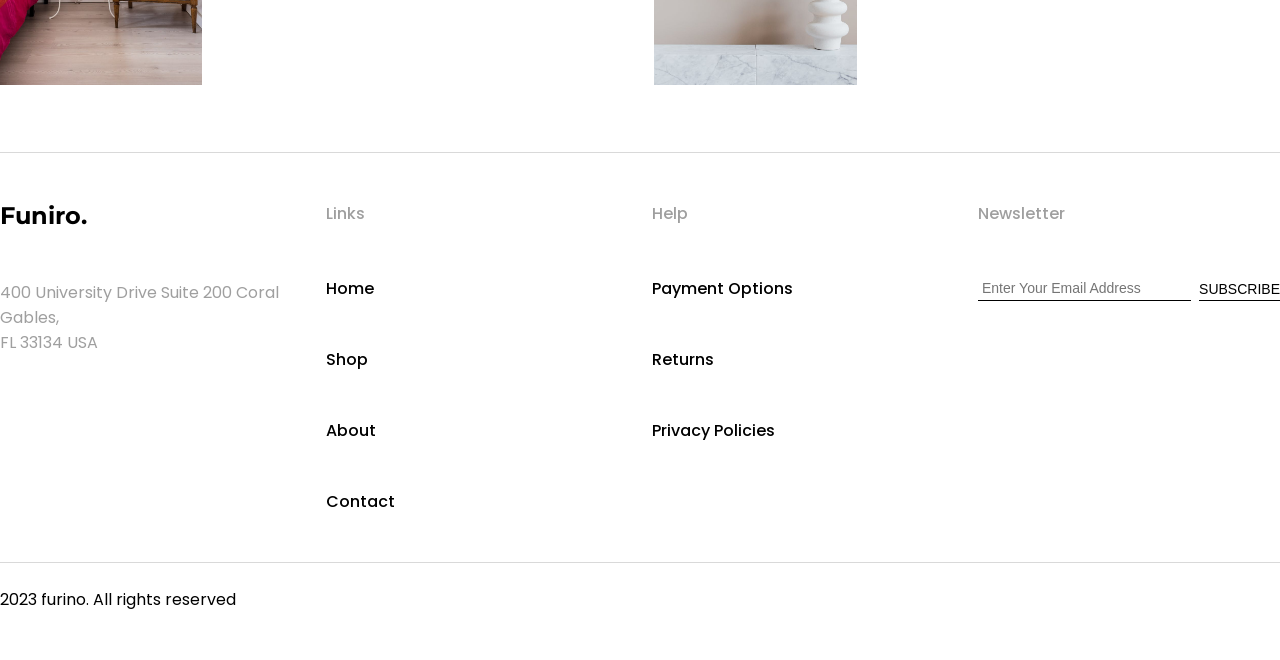
==== commit 3c2c2dec: "fixing the text issue in newsletter" ====
--- a/index.html
+++ b/index.html
@@ -495,7 +495,7 @@
 
   <div class="furniture-grid__container">
     <div class="furniture-grid__item furniture-grid__item--1">
-      <img src="./Image/grid 01.png" alt="Shelf with plants" style="object-position: right center;">
+      <img src="./Image/grid 01.png" alt="Shelf with plants" style="object-position: right;">
     </div>
     <div class="furniture-grid__item furniture-grid__item--2">
       <img src="./Image/grid 3.png" alt="Vintage chair" >
@@ -504,7 +504,7 @@
       <img src="./Image/grid -2.png" alt="Laptop on desk">
     </div>
     <div class="furniture-grid__item furniture-grid__item--4">
-      <img src="./Image/grid -4.png" alt="Vase on stools">
+      <img src="./Image/grid -4.png" alt="Vase on stools" style="object-position: right;">
     </div>
 
     <div class="furniture-grid__item furniture-grid__item--5">
--- a/styles/style.css
+++ b/styles/style.css
@@ -648,6 +648,9 @@
     border-bottom: 1px solid #000000;
     padding: 0.25rem;
     width: 100%;
+    color: #9F9F9F;
+    font-size: 14px;
+    font-weight: 400;
 }
 
 .footer__newsletter-button {
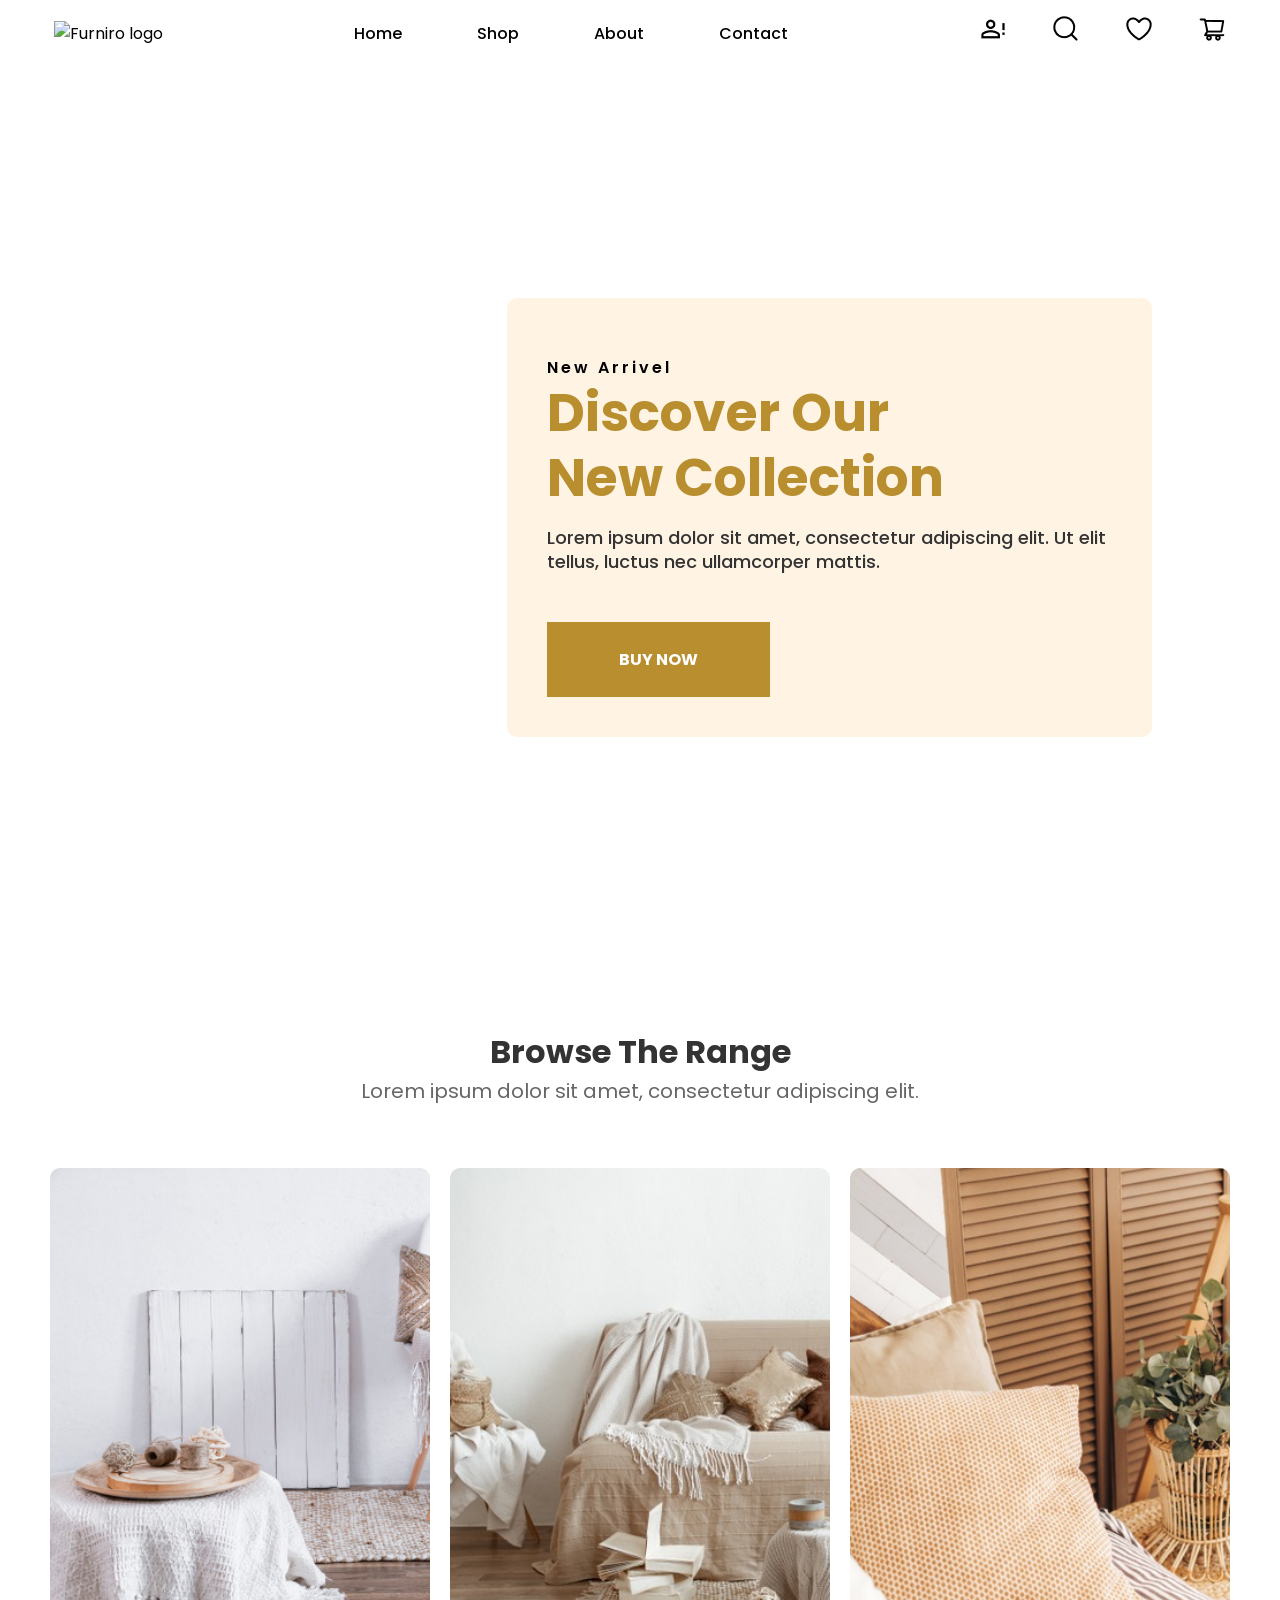
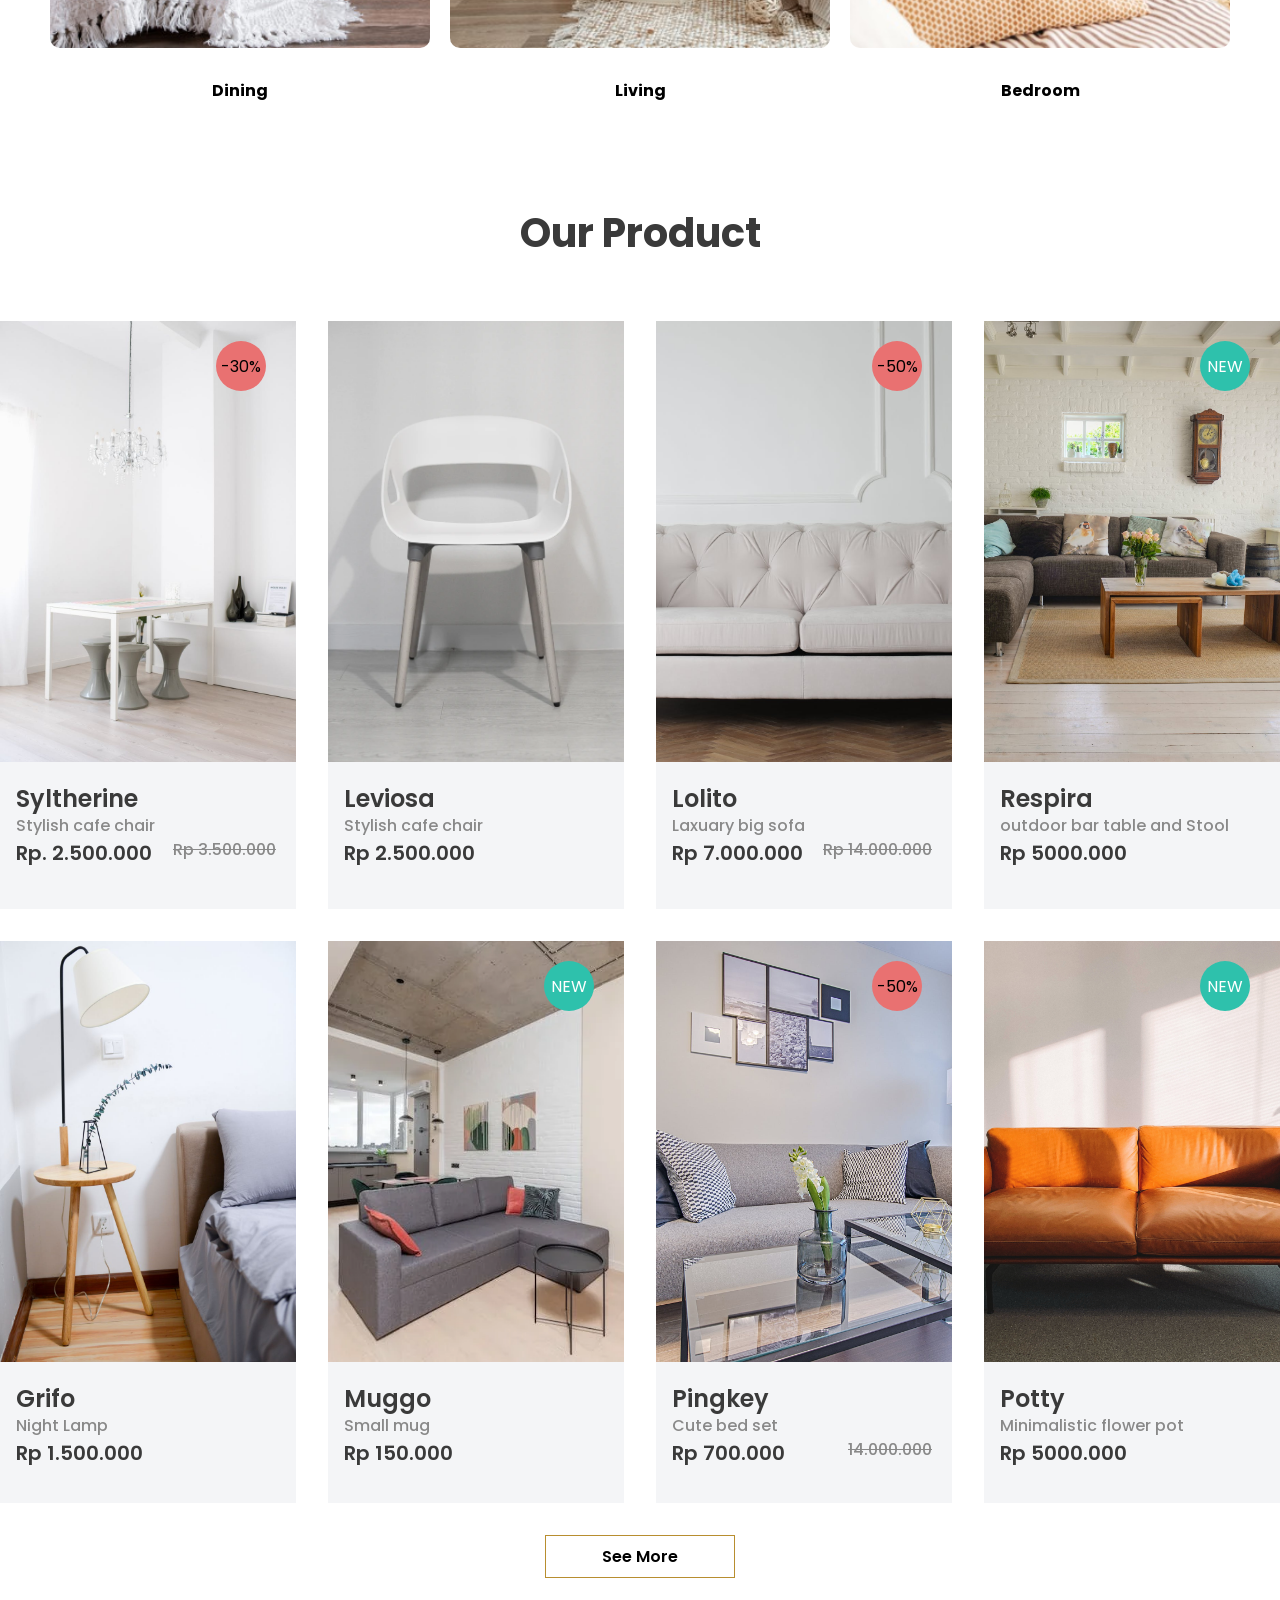
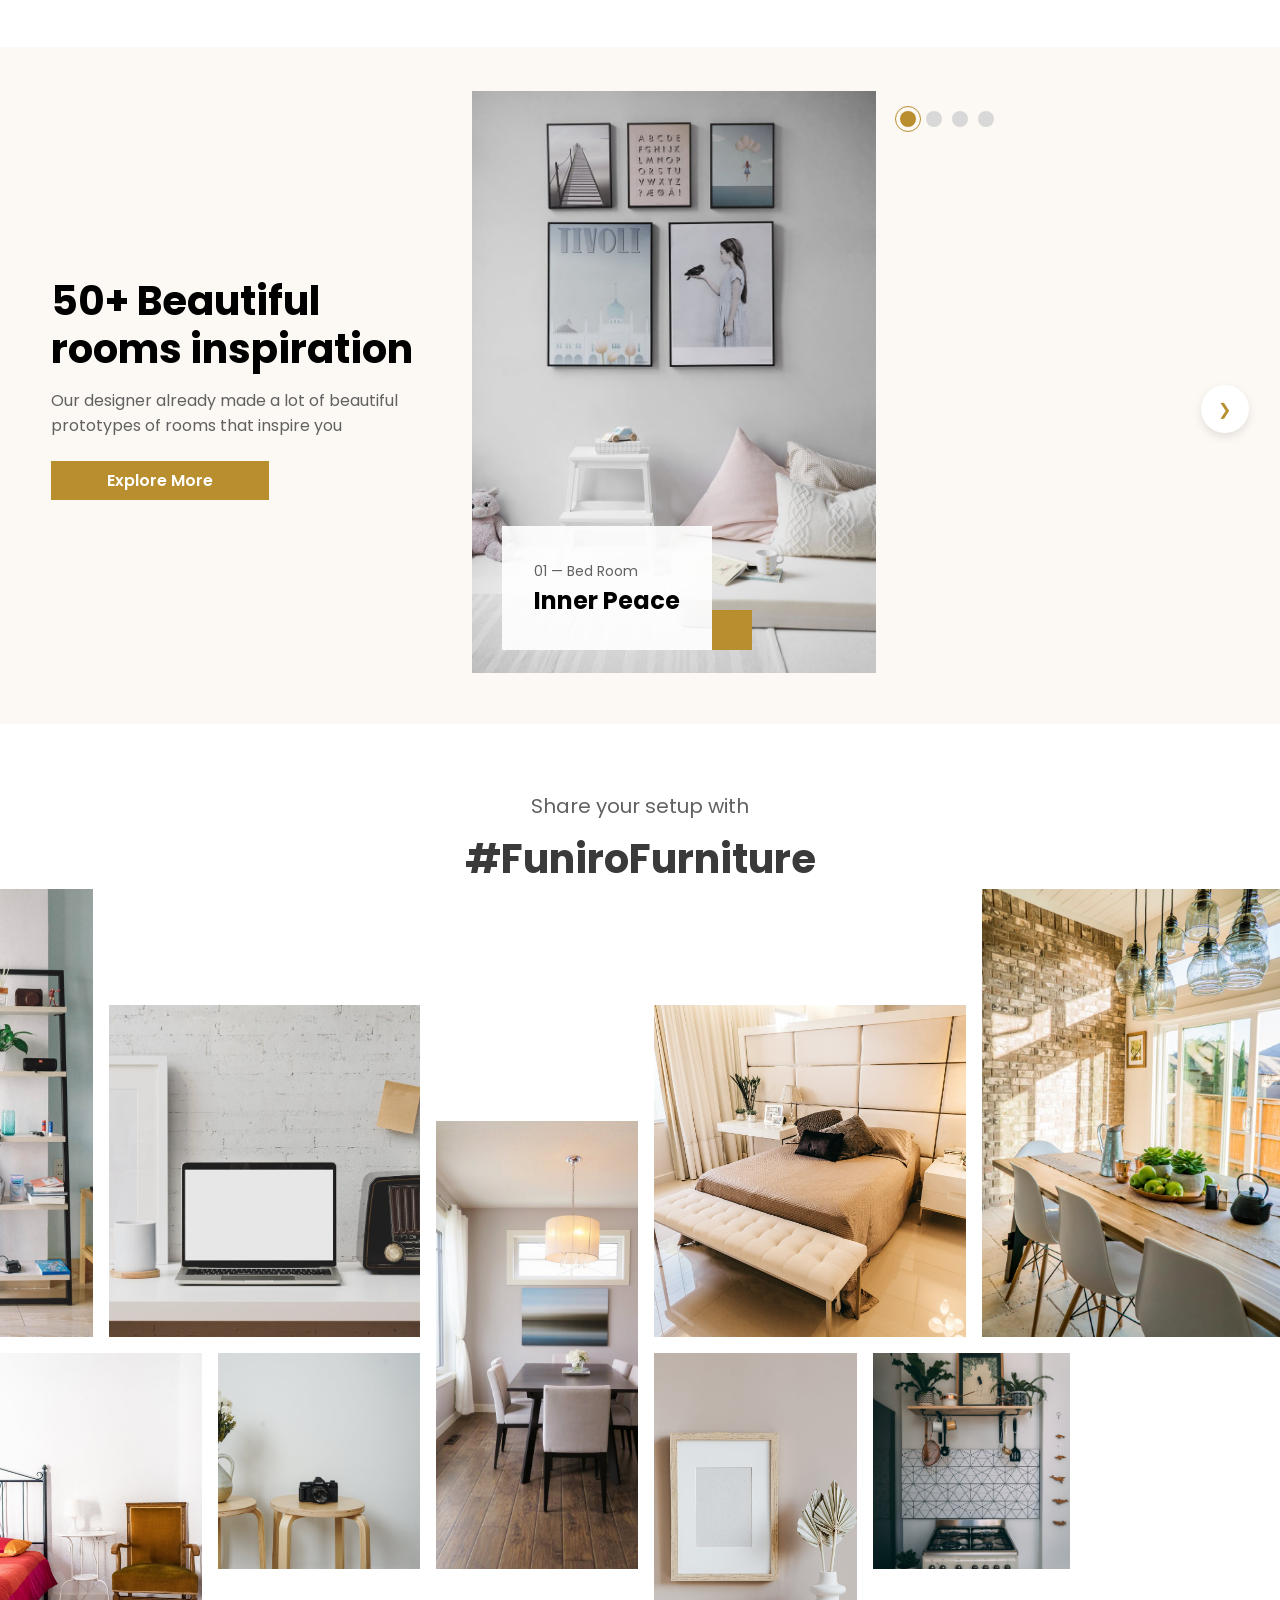
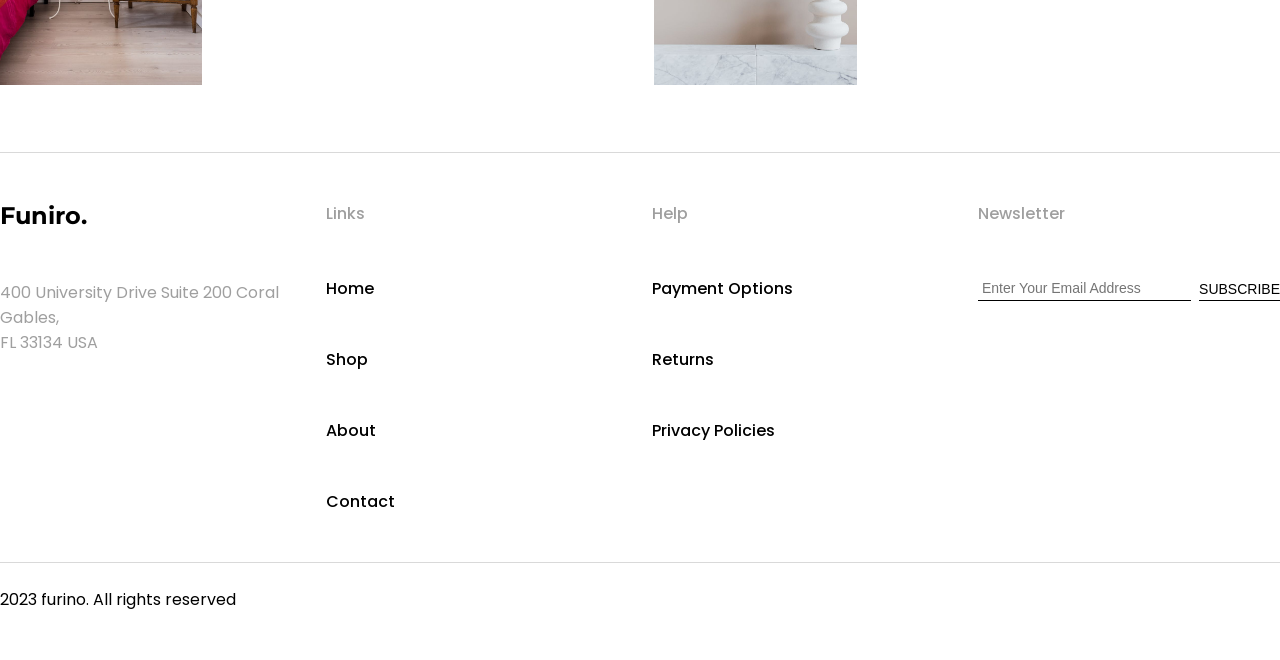
==== commit 64a5fc00: "make this responsive" ====
--- a/index.html
+++ b/index.html
@@ -140,15 +140,15 @@
                         <button class="product__btn">Add to cart</button>
                             <div class="product__actions">
                                 <div class="product__actions__icon">
-                                    <i class="fa-solid fa-share-nodes"></i>
-                                    Share 
-                                </div>
-                                <div class="product__actions__icon">
-                                    <i class="fa-solid fa-left-right"></i>
-                                    Compare
-                                </div>
-                                <div class="product__actions__icon">
-                                    <i class="fa-regular fa-heart"></i>
+                                    <img src="./Image/icons/share.png" alt="">
+                                    Share 
+                                </div>
+                                <div class="product__actions__icon">
+                                    <img src="./Image/icons/compare.png" alt="">
+                                    Compare
+                                </div>
+                                <div class="product__actions__icon">
+                                    <img src="./Image/icons/Heart.png" alt="">
                                     Like
                                 </div>
                             </div>
@@ -181,15 +181,15 @@
                         <button class="product__btn">Add to cart</button>
                             <div class="product__actions">
                                 <div class="product__actions__icon">
-                                    <i class="fa-solid fa-share-nodes"></i>
-                                    Share 
-                                </div>
-                                <div class="product__actions__icon">
-                                    <i class="fa-solid fa-left-right"></i>
-                                    Compare
-                                </div>
-                                <div class="product__actions__icon">
-                                    <i class="fa-regular fa-heart"></i>
+                                    <img src="./Image/icons/share.png" alt="">
+                                    Share 
+                                </div>
+                                <div class="product__actions__icon">
+                                    <img src="./Image/icons/compare.png" alt="">
+                                    Compare
+                                </div>
+                                <div class="product__actions__icon">
+                                    <img src="./Image/icons/Heart.png" alt="">
                                     Like
                                 </div>
                             </div>
@@ -214,15 +214,15 @@
                         <button class="product__btn">Add to cart</button>
                             <div class="product__actions">
                                 <div class="product__actions__icon">
-                                    <i class="fa-solid fa-share-nodes"></i>
-                                    Share 
-                                </div>
-                                <div class="product__actions__icon">
-                                    <i class="fa-solid fa-left-right"></i>
-                                    Compare
-                                </div>
-                                <div class="product__actions__icon">
-                                    <i class="fa-regular fa-heart"></i>
+                                    <img src="./Image/icons/share.png" alt="">
+                                    Share 
+                                </div>
+                                <div class="product__actions__icon">
+                                    <img src="./Image/icons/compare.png" alt="">
+                                    Compare
+                                </div>
+                                <div class="product__actions__icon">
+                                    <img src="./Image/icons/Heart.png" alt="">
                                     Like
                                 </div>
                             </div>
@@ -255,29 +255,100 @@
                         <button class="product__btn">Add to cart</button>
                             <div class="product__actions">
                                 <div class="product__actions__icon">
+                                    <img src="./Image/icons/share.png" alt="">
+                                    Share 
+                                </div>
+                                <div class="product__actions__icon">
+                                    <img src="./Image/icons/compare.png" alt="">
+                                    Compare
+                                </div>
+                                <div class="product__actions__icon">
+                                    <img src="./Image/icons/Heart.png" alt="">
+                                    Like
+                                </div>
+                            </div>
+                    </div>
+                    <div class="product__grid__content">
+                        <h3>
+                            Respira
+                        </h3>
+                        <p>
+                            outdoor bar table and Stool
+                        </p>
+                        <div class="product__grid__price">
+                            <h4>
+                                Rp 5000.000
+                            </h4>
+                        </div>
+                    </div>
+                    <div class="batch batch__new">
+                    <p>
+                        NEW
+                    </p>
+                    </div>
+                </div>
+                <div class="product__grid-card">
+                    <img src="./Image/grid-card-5.png" alt="" style="object-fit: cover; object-position: top center;">
+                    <div class="product__overlay">
+                        <button class="product__btn">Add to cart</button>
+                            <div class="product__actions">
+                                <div class="product__actions__icon">
                                     <i class="fa-solid fa-share-nodes"></i>
                                     Share 
                                 </div>
                                 <div class="product__actions__icon">
-                                    <i class="fa-solid fa-left-right"></i>
-                                    Compare
-                                </div>
-                                <div class="product__actions__icon">
-                                    <i class="fa-regular fa-heart"></i>
-                                    Like
-                                </div>
-                            </div>
-                    </div>
-                    <div class="product__grid__content">
-                        <h3>
-                            Respira
-                        </h3>
-                        <p>
-                            outdoor bar table and Stool
-                        </p>
-                        <div class="product__grid__price">
-                            <h4>
-                                Rp 5000.000
+                                    <img src="./Image/icons/ant-design_shopping-cart-outlined.png" alt="">
+                                    Compare
+                                </div>
+                                <div class="product__actions__icon">
+                                   <img src="./Image/icons/Heart.png" alt="">
+                                    Like
+                                </div>
+                            </div>
+                    </div>
+                    <div class="product__grid__content">
+                        <h3>
+                            Grifo
+                        </h3>
+                        <p>
+                            Night Lamp
+                        </p>
+                        <div class="product__grid__price">
+                            <h4>
+                                Rp 1.500.000
+                            </h4>
+                        </div>
+                    </div>
+                </div>
+                <div class="product__grid-card">
+                    <img src="./Image/grid-card-6.png" alt="">
+                    <div class="product__overlay">
+                        <button class="product__btn">Add to cart</button>
+                            <div class="product__actions">
+                                <div class="product__actions__icon">
+                                    <img src="./Image/icons/share.png" alt="">
+                                    Share 
+                                </div>
+                                <div class="product__actions__icon">
+                                    <img src="./Image/icons/compare.png" alt="">
+                                    Compare
+                                </div>
+                                <div class="product__actions__icon">
+                                    <img src="./Image/icons/" alt="">
+                                    Like
+                                </div>
+                            </div>
+                    </div>
+                    <div class="product__grid__content">
+                        <h3>
+                            Muggo
+                        </h3>
+                        <p>
+                            Small mug
+                        </p>
+                        <div class="product__grid__price">
+                            <h4>
+                                Rp 150.000
                             </h4>
                         </div>
                     </div>
@@ -288,91 +359,20 @@
                     </div>
                 </div>
                 <div class="product__grid-card">
-                    <img src="./Image/grid-card-5.png" alt="" style="object-fit: cover; object-position: top center;">
-                    <div class="product__overlay">
-                        <button class="product__btn">Add to cart</button>
-                            <div class="product__actions">
-                                <div class="product__actions__icon">
-                                    <i class="fa-solid fa-share-nodes"></i>
-                                    Share 
-                                </div>
-                                <div class="product__actions__icon">
-                                    <i class="fa-solid fa-left-right"></i>
-                                    Compare
-                                </div>
-                                <div class="product__actions__icon">
-                                    <i class="fa-regular fa-heart"></i>
-                                    Like
-                                </div>
-                            </div>
-                    </div>
-                    <div class="product__grid__content">
-                        <h3>
-                            Grifo
-                        </h3>
-                        <p>
-                            Night Lamp
-                        </p>
-                        <div class="product__grid__price">
-                            <h4>
-                                Rp 1.500.000
-                            </h4>
-                        </div>
-                    </div>
-                </div>
-                <div class="product__grid-card">
-                    <img src="./Image/grid-card-6.png" alt="">
-                    <div class="product__overlay">
-                        <button class="product__btn">Add to cart</button>
-                            <div class="product__actions">
-                                <div class="product__actions__icon">
-                                    <i class="fa-solid fa-share-nodes"></i>
-                                    Share 
-                                </div>
-                                <div class="product__actions__icon">
-                                    <i class="fa-solid fa-left-right"></i>
-                                    Compare
-                                </div>
-                                <div class="product__actions__icon">
-                                    <i class="fa-regular fa-heart"></i>
-                                    Like
-                                </div>
-                            </div>
-                    </div>
-                    <div class="product__grid__content">
-                        <h3>
-                            Muggo
-                        </h3>
-                        <p>
-                            Small mug
-                        </p>
-                        <div class="product__grid__price">
-                            <h4>
-                                Rp 150.000
-                            </h4>
-                        </div>
-                    </div>
-                    <div class="batch batch__new">
-                    <p>
-                        NEW
-                    </p>
-                    </div>
-                </div>
-                <div class="product__grid-card">
                     <img src="./Image/grid-card-7.jpg" alt="">
                     <div class="product__overlay">
                         <button class="product__btn">Add to cart</button>
                             <div class="product__actions">
                                 <div class="product__actions__icon">
-                                    <i class="fa-solid fa-share-nodes"></i>
-                                    Share 
-                                </div>
-                                <div class="product__actions__icon">
-                                    <i class="fa-solid fa-left-right"></i>
-                                    Compare
-                                </div>
-                                <div class="product__actions__icon">
-                                    <i class="fa-regular fa-heart"></i>
+                                    <img src="./Image/icons/share.png" alt="">
+                                    Share 
+                                </div>
+                                <div class="product__actions__icon">
+                                    <img src="./Image/icons/compare.png" alt="">
+                                    Compare
+                                </div>
+                                <div class="product__actions__icon">
+                                    <img src="./Image/icons/Heart.png" alt="">
                                     Like
                                 </div>
                             </div>
@@ -405,15 +405,15 @@
                         <button class="product__btn">Add to cart</button>
                             <div class="product__actions">
                                 <div class="product__actions__icon">
-                                    <i class="fa-solid fa-share-nodes"></i>
-                                    Share 
-                                </div>
-                                <div class="product__actions__icon">
-                                    <i class="fa-solid fa-left-right"></i>
-                                    Compare
-                                </div>
-                                <div class="product__actions__icon">
-                                    <i class="fa-regular fa-heart"></i>
+                                    <img src="./Image/icons/share.png" alt="">
+                                    Share 
+                                </div>
+                                <div class="product__actions__icon">
+                                    <img src="./Image/icons/compare.png" alt="">
+                                    Compare
+                                </div>
+                                <div class="product__actions__icon">
+                                    <img src="./Image/icons/Heart.png" alt="">
                                     Like
                                 </div>
                             </div>
@@ -468,7 +468,7 @@
                 </div>
 
                 <div class="inspiration__second">
-                    <img src="./Image/interior-2.png" alt="interior2">
+                    <img src="./Image/interior-2.png" alt="interior2" class="hide">
                     <div class="inspiration-nav">
                         <span class="dot active"></span>
                         <span class="dot"></span>
@@ -478,7 +478,7 @@
                     <div class="next-arrow">❯</div>
                 </div>
 
-                <div class="inspiration__third">
+                <div class="inspiration__third hide">
                     <img src="./Image/interior-3.png" alt="interior 03" style="object-fit: cover; object-position: left center;">
                 </div>
             </div>
--- a/styles/style.css
+++ b/styles/style.css
@@ -29,6 +29,10 @@
 
 img{
     width: 100%;
+}
+
+.hide{
+    display: none;
 }
 
 .container-lg{
@@ -298,9 +302,12 @@
     font-size: 14px;
 }
 
-.product__actions__icon{
+.product__actions__icon {
+    display: flex;
+    gap: 8px;
+    align-items: center;
+    cursor: pointer;
     color: #ffffff;
-    cursor: pointer;
 }
 
 .batch{
@@ -674,3 +681,545 @@
     color: #000000;
 }
 
+/* Responsive Media Queries */
+
+/* Tablet (481px - 768px) */
+@media (max-width: 768px) {
+    .header__flex {
+        padding: 12px 20px;
+    }
+
+    .header__logo img {
+        width: 120px;
+    }
+
+    .header__menu-items {
+        gap: 30px;
+        font-size: 0.9rem;
+    }
+
+    .header__icon-items {
+        gap: 20px;
+    }
+
+    .hero__container {
+        height: 60vh;
+        padding: 5%;
+        justify-content: center;
+    }
+
+    .hero__content {
+        max-width: 100%;
+        padding: 40px 30px;
+    }
+
+    .hero__content__heading h1 {
+        font-size: 2rem;
+        line-height: 40px;
+    }
+
+    .hero__content__description p {
+        font-size: 16px;
+    }
+
+    .btn {
+        padding: 15px 40px;
+        font-size: 0.9rem;
+    }
+
+    .range__card img {
+        width: 280px;
+        height: 360px;
+    }
+
+    .range__content .range__content__heading h2 {
+        font-size: 28px;
+    }
+
+    .range__content .range__content__description p {
+        font-size: 18px;
+    }
+
+    .product__grid-box {
+        grid-template-columns: repeat(2, 1fr);
+        gap: 24px;
+    }
+
+    .product__heading h2 {
+        font-size: 32px;
+    }
+
+    .inspiration__flex {
+        flex-direction: column;
+        gap: 30px;
+    }
+
+    .inspiration__gallery {
+        flex-direction: column;
+        align-items: center;
+        width: 100%;
+        gap: 15px;
+    }
+
+    .inspiration__first img {
+        width: 100%;
+        height: auto;
+        max-width: 350px;
+    }
+
+    .inspiration__second img {
+        width: 100%;
+        height: auto;
+        max-width: 350px;
+    }
+
+    .inspiration__third img {
+        width: 100%;
+        height: auto;
+        max-width: 350px;
+    }
+
+    .next-arrow {
+        top: 5%;
+        right: 5%;
+    }
+
+    .furniture-grid__container {
+        grid-template-columns: repeat(3, 1fr);
+        grid-template-rows: repeat(5, 80px);
+        gap: 12px;
+    }
+
+    .furniture-grid__item--1 {
+        grid-column: 1 / 2;
+        grid-row: 1 / 4;
+    }
+    .furniture-grid__item--2 {
+        grid-column: 2 / 4;
+        grid-row: 1 / 3;
+    }
+    .furniture-grid__item--3 {
+        grid-column: 1 / 2;
+        grid-row: 4 / 6;
+    }
+    .furniture-grid__item--4 {
+        grid-column: 2 / 3;
+        grid-row: 3 / 5;
+    }
+    .furniture-grid__item--5 {
+        grid-column: 3 / 4;
+        grid-row: 2 / 4;
+    }
+    .furniture-grid__item--6 {
+        grid-column: 1 / 2;
+        grid-row: 1 / 2;
+    }
+    .furniture-grid__item--7 {
+        grid-column: 2 / 4;
+        grid-row: 4 / 6;
+    }
+    .furniture-grid__item--8 {
+        grid-column: 1 / 2;
+        grid-row: 1 / 2;
+    }
+    .furniture-grid__item--9 {
+        grid-column: 3 / 4;
+        grid-row: 1 / 1;
+    }
+
+    .footer__content {
+        flex-direction: column;
+        gap: 2rem;
+    }
+
+    .inspiration__content h1 {
+        font-size: 28px;
+    }
+
+    .range__card-box {
+        gap: 15px;
+        margin-top: 40px;
+    }
+}
+
+/* Mobile (max-width 480px) */
+@media (max-width: 480px) {
+    * {
+        scroll-behavior: auto;
+    }
+
+    .header__flex {
+        flex-direction: column;
+        gap: 15px;
+        padding: 10px;
+    }
+
+    .header__menu {
+        order: 3;
+        width: 100%;
+    }
+
+    .header__menu-items {
+        flex-wrap: wrap;
+        gap: 15px;
+        justify-content: center;
+        font-size: 0.85rem;
+    }
+
+    .header__icon-items {
+        gap: 15px;
+        justify-content: center;
+    }
+
+    .header__icon-item img {
+        width: 20px;
+        height: 20px;
+    }
+
+    .hero__container {
+        height: 50vh;
+        padding: 3%;
+        justify-content: center;
+    }
+
+    .hero__content {
+        padding: 30px 20px;
+        max-width: 100%;
+    }
+
+    .hero__sub-title p {
+        font-size: 0.85rem;
+    }
+
+    .hero__content__heading h1 {
+        font-size: 1.5rem;
+        line-height: 30px;
+        margin-bottom: 0.5rem;
+    }
+
+    .hero__content__description p {
+        font-size: 14px;
+        margin-bottom: 1.5rem;
+    }
+
+    .btn {
+        padding: 12px 30px;
+        font-size: 0.8rem;
+    }
+
+    .btn-lg {
+        padding: 0.5rem 2rem;
+    }
+
+    .range {
+        padding: 3px 0;
+    }
+
+    .range__content .range__content__heading h2 {
+        font-size: 24px;
+    }
+
+    .range__content .range__content__description p {
+        font-size: 16px;
+        padding: 0 15px;
+    }
+
+    .range__card {
+        width: 100%;
+        padding: 0 10px;
+    }
+
+    .range__card img {
+        width: 100%;
+        height: auto;
+        max-width: 280px;
+    }
+
+    .range__card-box {
+        gap: 15px;
+        margin-top: 30px;
+        flex-direction: column;
+    }
+
+    .product {
+        margin: 30px 0;
+    }
+
+    .product__heading h2 {
+        font-size: 24px;
+        padding: 0 15px;
+    }
+
+    .product__grid-box {
+        grid-template-columns: 1fr;
+        gap: 16px;
+        padding: 0 15px;
+    }
+
+    .product__grid-card {
+        width: 100%;
+    }
+
+    .product__grid-card img {
+        height: 70%;
+    }
+
+    .product__grid__content h3 {
+        font-size: 18px;
+    }
+
+    .product__grid__content h4 {
+        font-size: 16px;
+    }
+
+    .product__grid__content p {
+        font-size: 14px;
+    }
+
+    .batch {
+        top: 10px;
+        right: 15px;
+        height: 40px;
+        width: 40px;
+        font-size: 12px;
+    }
+
+    .btn-secondary {
+        padding: 0.5rem 2rem;
+    }
+
+    .inspiration {
+        padding: 30px 2%;
+    }
+
+    .inspiration__flex {
+        flex-direction: column;
+        gap: 20px;
+    }
+
+    .inspiration__content {
+        max-width: 100%;
+    }
+
+    .inspiration__content h1 {
+        font-size: 22px;
+        line-height: 1.2;
+    }
+
+    .inspiration__content p {
+        font-size: 14px;
+    }
+
+    .inspiration__gallery {
+        flex-direction: column;
+        width: 100%;
+        gap: 10px;
+    }
+
+    .inspiration__first img {
+        width: 100%;
+        height: auto;
+    }
+
+    .inspiration__second img {
+        width: 100%;
+        height: auto;
+    }
+
+    .inspiration__third img {
+        width: 100%;
+        height: auto;
+    }
+
+    .interior__label {
+        bottom: 15px;
+        left: 15px;
+        padding: 20px;
+        font-size: 12px;
+    }
+
+    .interior__number {
+        font-size: 12px;
+    }
+
+    .next-arrow {
+        display: none;
+    }
+
+    .inspiration-nav {
+        justify-content: center;
+    }
+
+    .furniture-grid {
+        margin-top: 40px;
+        margin-bottom: 40px;
+    }
+
+    .furniture-grid__subtitle {
+        font-size: 16px;
+        margin-bottom: 5px;
+    }
+
+    .furniture-grid__title {
+        font-size: 24px;
+        padding: 0 15px;
+    }
+
+    .furniture-grid__container {
+        grid-template-columns: repeat(2, 1fr);
+        grid-template-rows: auto;
+        gap: 8px;
+        padding: 0 15px;
+    }
+
+    .furniture-grid__item--1 {
+        grid-column: 1 / 2;
+        grid-row: auto;
+        min-height: 150px;
+    }
+    .furniture-grid__item--2 {
+        grid-column: 2 / 3;
+        grid-row: auto;
+        min-height: 150px;
+    }
+    .furniture-grid__item--3 {
+        grid-column: 1 / 2;
+        grid-row: auto;
+        min-height: 150px;
+    }
+    .furniture-grid__item--4 {
+        grid-column: 2 / 3;
+        grid-row: auto;
+        min-height: 150px;
+    }
+    .furniture-grid__item--5 {
+        grid-column: 1 / 3;
+        grid-row: auto;
+        min-height: 150px;
+    }
+    .furniture-grid__item--6 {
+        grid-column: 1 / 3;
+        grid-row: auto;
+        min-height: 150px;
+    }
+    .furniture-grid__item--7 {
+        grid-column: 1 / 2;
+        grid-row: auto;
+        min-height: 150px;
+    }
+    .furniture-grid__item--8 {
+        grid-column: 2 / 3;
+        grid-row: auto;
+        min-height: 150px;
+    }
+    .furniture-grid__item--9 {
+        grid-column: 1 / 3;
+        grid-row: auto;
+        min-height: 150px;
+    }
+
+    .footer__content {
+        flex-direction: column;
+        gap: 1.5rem;
+        padding: 1.5rem 15px;
+    }
+
+    .footer__logo {
+        font-size: 1.2rem;
+        margin-bottom: 20px;
+    }
+
+    .footer__section-title {
+        font-size: 14px;
+        margin-bottom: 25px;
+    }
+
+    .footer__links-items {
+        gap: 20px;
+    }
+
+    .footer__address {
+        font-size: 14px;
+    }
+
+    .footer__newsletter-form {
+        flex-direction: column;
+        gap: 0.5rem;
+        align-items: stretch;
+    }
+
+    .footer__newsletter-input {
+        width: 100%;
+        padding: 0.5rem;
+    }
+
+    .footer__newsletter-button {
+        width: 100%;
+        padding: 0.5rem;
+    }
+
+    .container,
+    .container-lg {
+        max-width: 100%;
+        padding: 0 15px;
+    }
+}
+
+/* Landscape tablets (769px - 1024px) */
+@media (min-width: 769px) and (max-width: 1024px) {
+    .header__flex {
+        padding: 15px 30px;
+    }
+
+    .header__menu-items {
+        gap: 40px;
+    }
+
+    .header__icon-items {
+        gap: 30px;
+    }
+
+    .hero__container {
+        height: 70vh;
+        padding: 8%;
+    }
+
+    .hero__content {
+        max-width: 550px;
+    }
+
+    .hero__content__heading h1 {
+        font-size: 2.5rem;
+        line-height: 45px;
+    }
+
+    .range__card img {
+        width: 320px;
+        height: 400px;
+    }
+
+    .product__grid-box {
+        grid-template-columns: repeat(3, 1fr);
+        gap: 28px;
+    }
+
+    .inspiration__gallery {
+        gap: 16px;
+    }
+
+    .inspiration__first img {
+        width: 350px;
+        height: 450px;
+    }
+
+    .inspiration__second img {
+        width: 320px;
+        height: 420px;
+    }
+
+    .inspiration__third img {
+        width: 180px;
+        height: 420px;
+    }
+}
+
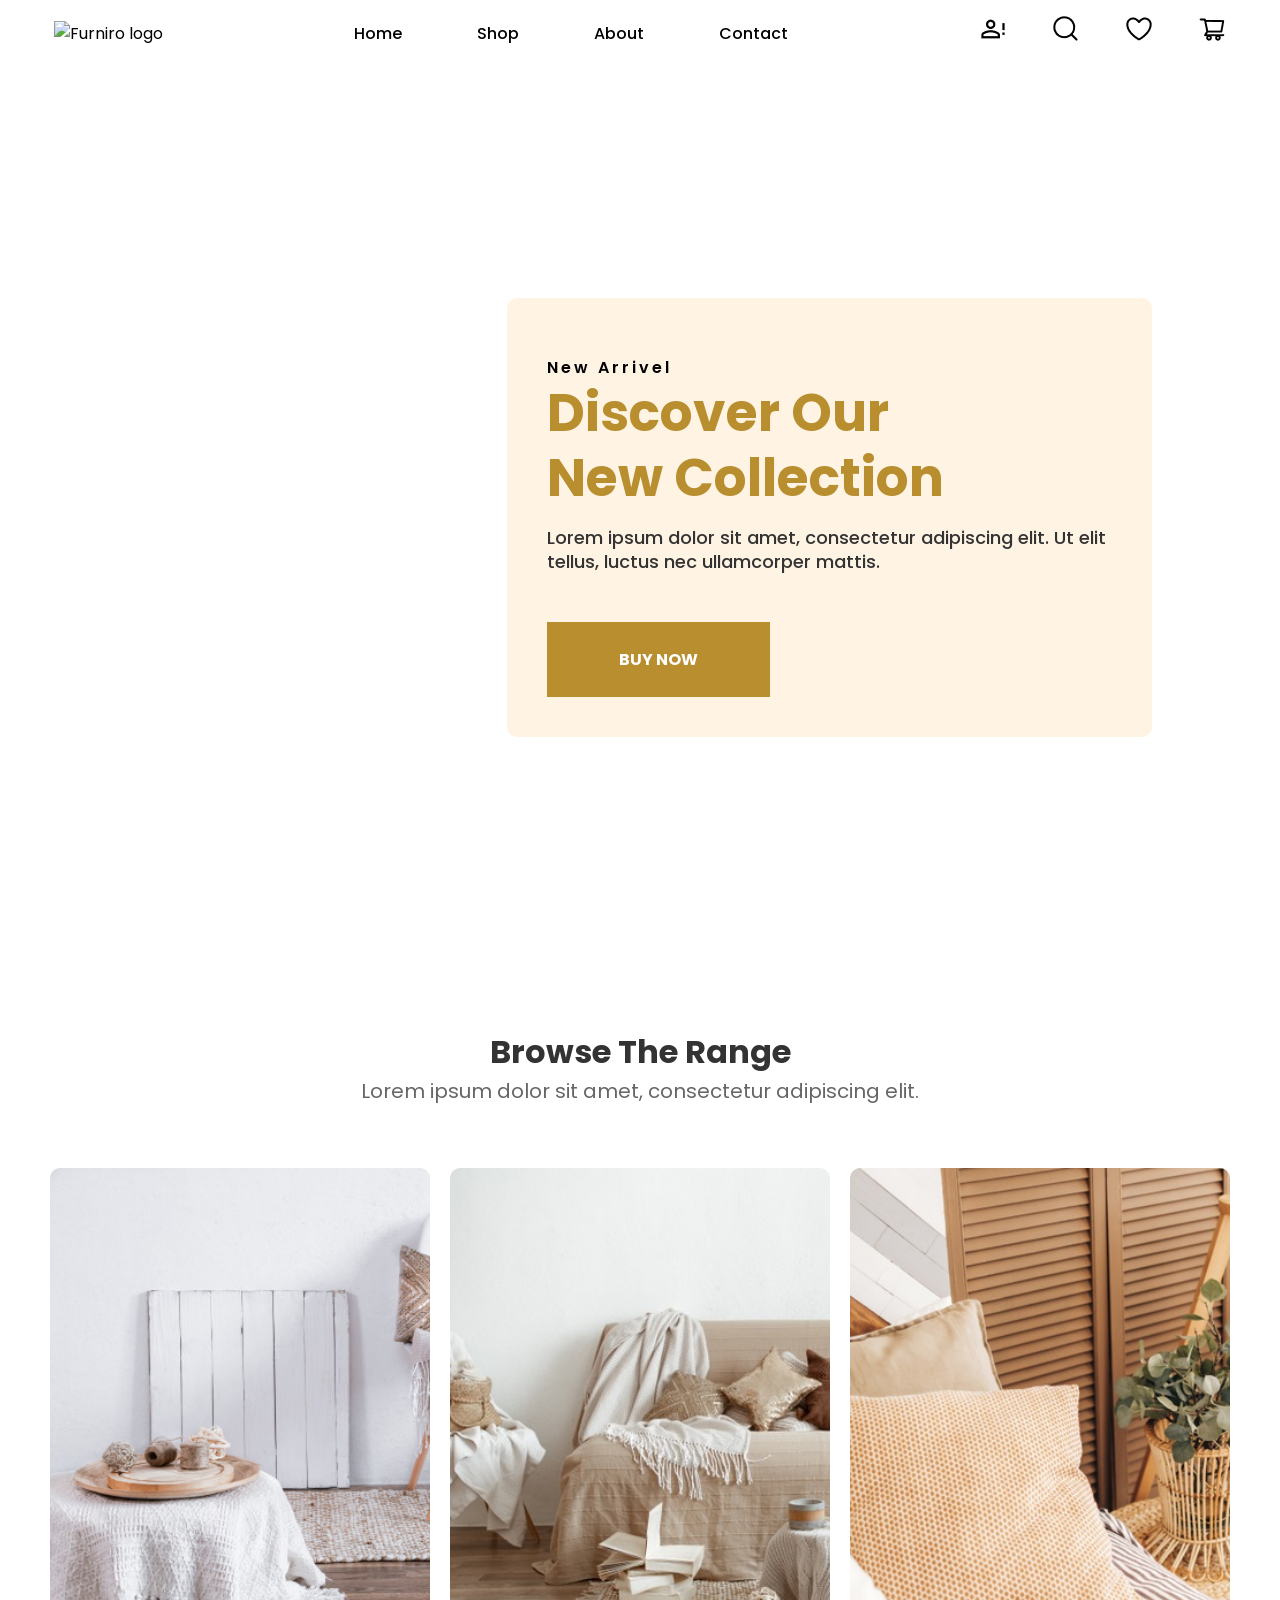
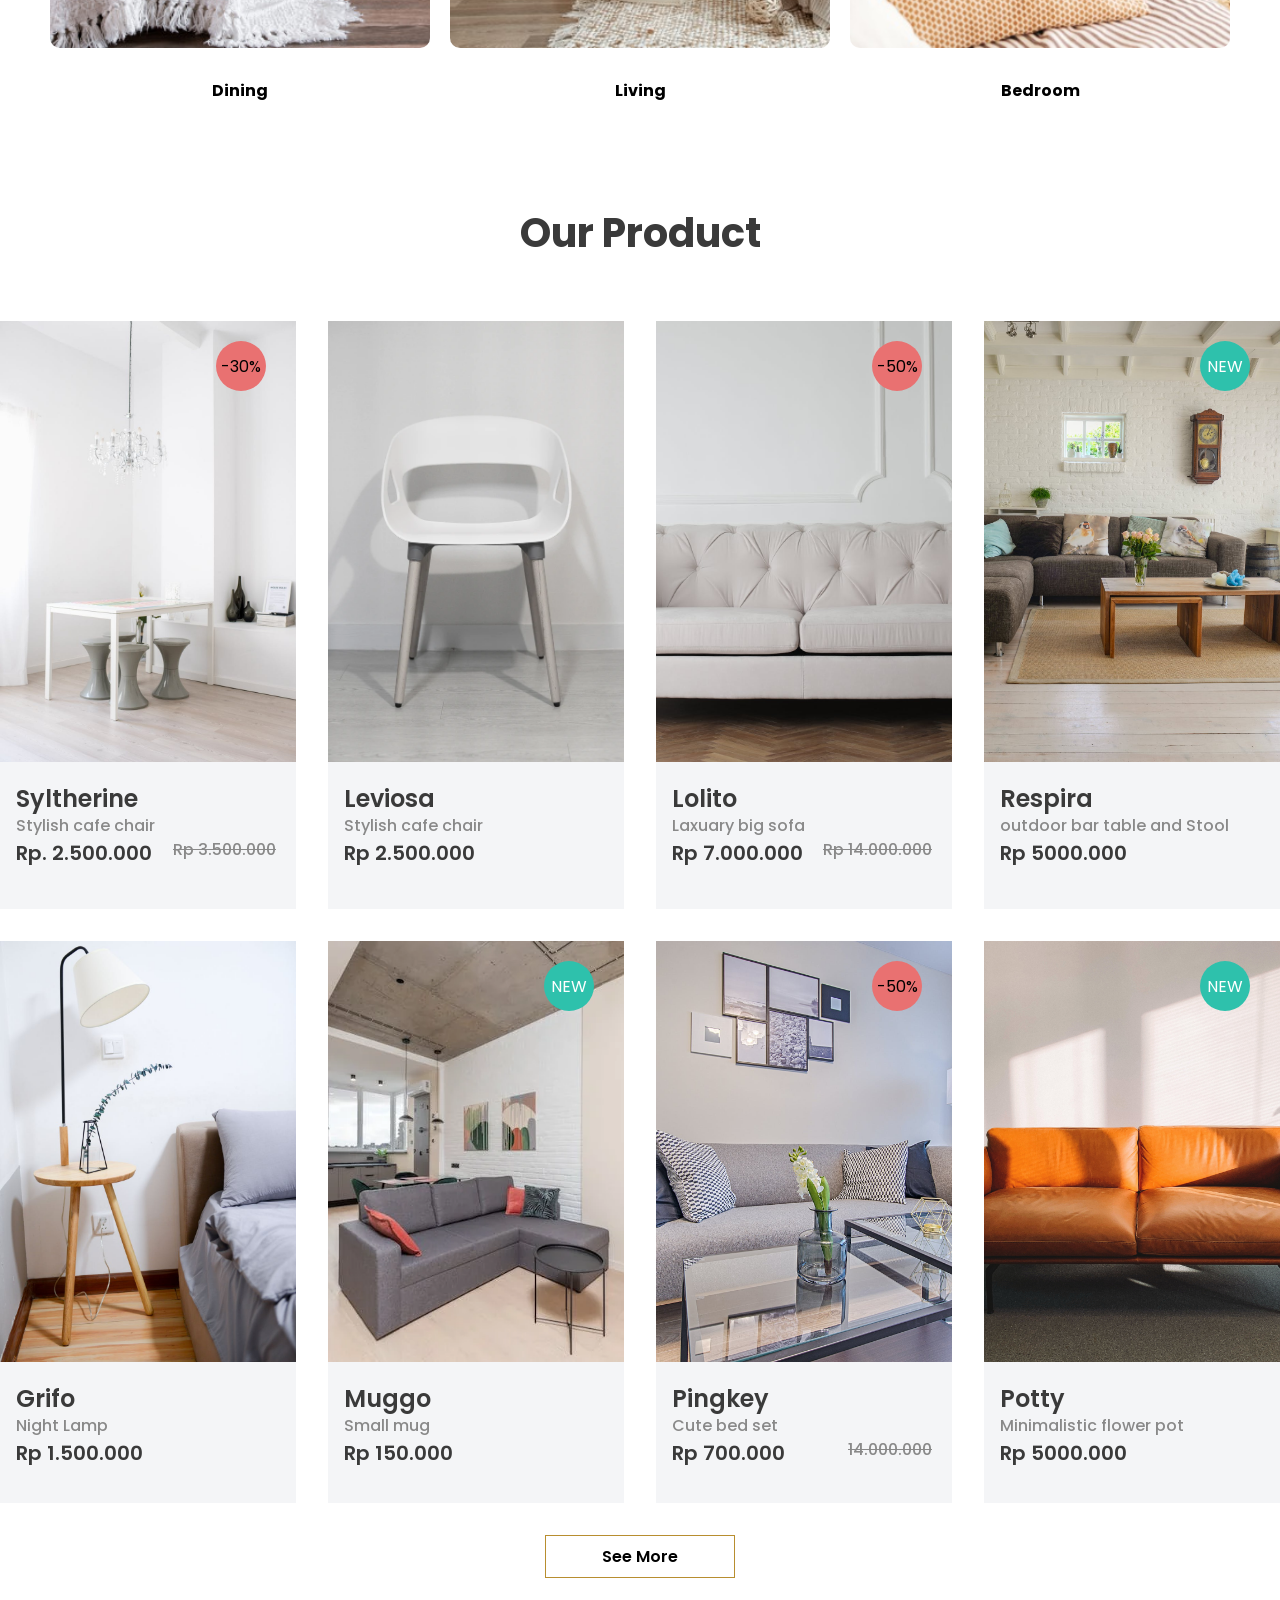
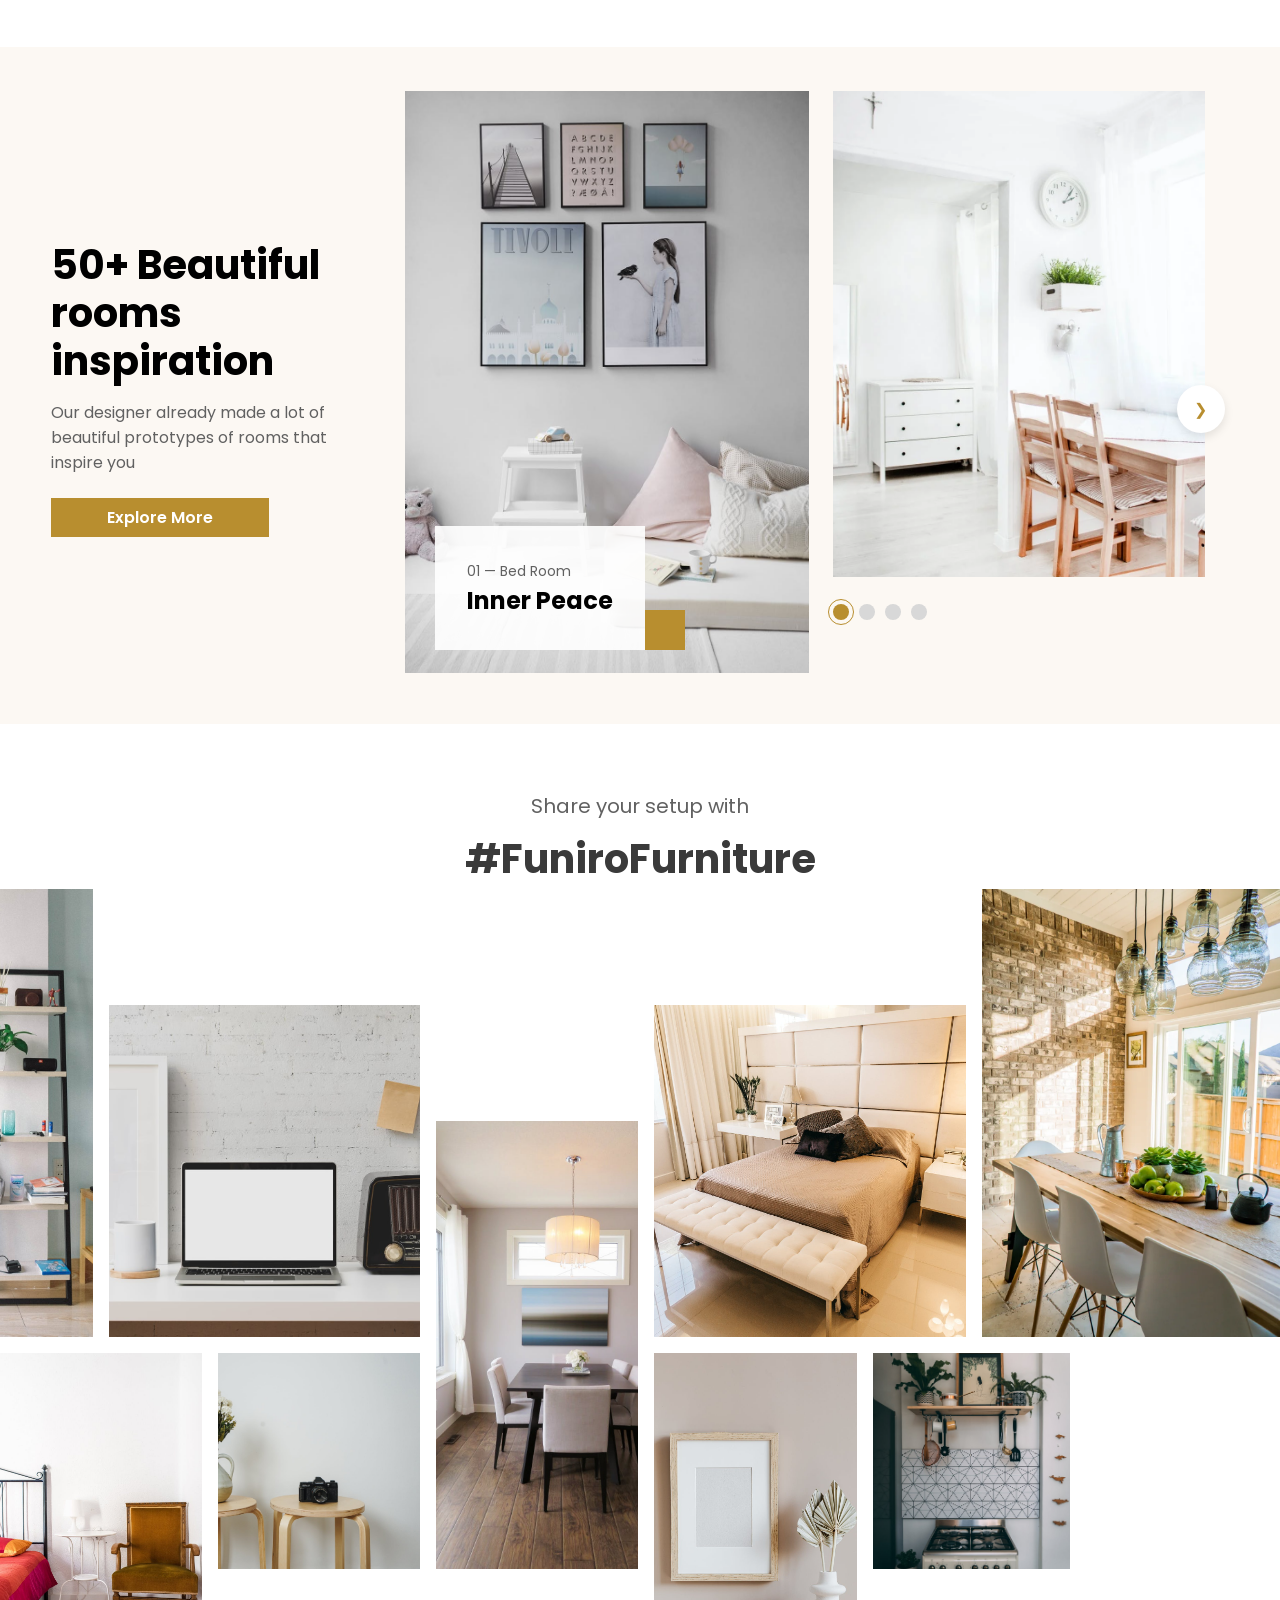
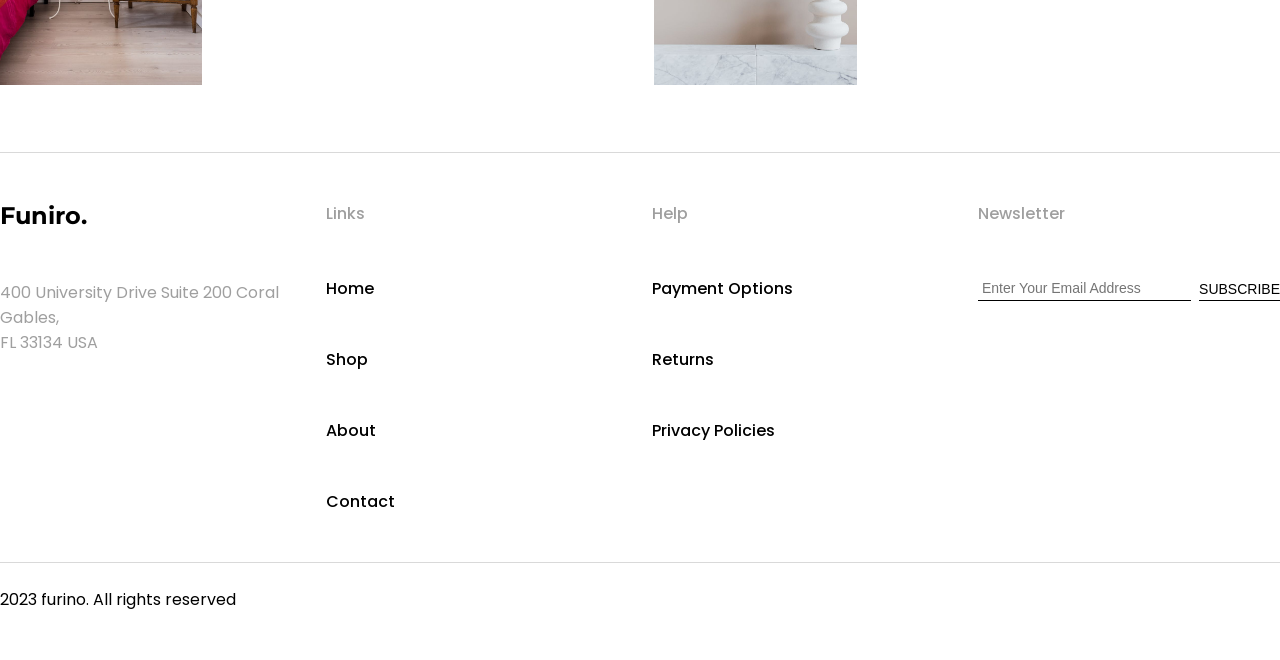
==== commit a8f01aaa: "make responsive" ====
--- a/index.html
+++ b/index.html
@@ -293,11 +293,11 @@
                         <button class="product__btn">Add to cart</button>
                             <div class="product__actions">
                                 <div class="product__actions__icon">
-                                    <i class="fa-solid fa-share-nodes"></i>
-                                    Share 
-                                </div>
-                                <div class="product__actions__icon">
-                                    <img src="./Image/icons/ant-design_shopping-cart-outlined.png" alt="">
+                                    <img src="./Image/icons/share.png" alt="">
+                                    Share 
+                                </div>
+                                <div class="product__actions__icon">
+                                    <img src="./Image/icons/compare.png" alt="">
                                     Compare
                                 </div>
                                 <div class="product__actions__icon">
@@ -334,7 +334,7 @@
                                     Compare
                                 </div>
                                 <div class="product__actions__icon">
-                                    <img src="./Image/icons/" alt="">
+                                    <img src="./Image/icons/Heart.png" alt="">
                                     Like
                                 </div>
                             </div>
@@ -468,7 +468,7 @@
                 </div>
 
                 <div class="inspiration__second">
-                    <img src="./Image/interior-2.png" alt="interior2" class="hide">
+                    <img src="./Image/interior-2.png" alt="interior2">
                     <div class="inspiration-nav">
                         <span class="dot active"></span>
                         <span class="dot"></span>
@@ -478,7 +478,7 @@
                     <div class="next-arrow">❯</div>
                 </div>
 
-                <div class="inspiration__third hide">
+                <div class="inspiration__third">
                     <img src="./Image/interior-3.png" alt="interior 03" style="object-fit: cover; object-position: left center;">
                 </div>
             </div>
--- a/styles/style.css
+++ b/styles/style.css
@@ -681,9 +681,66 @@
     color: #000000;
 }
 
+/* Landscape tablets (769px - 1024px) */
+@media (min-width: 769px) and (max-width: 1200px) {
+    .header__flex {
+        padding: 15px 30px;
+    }
+
+    .header__menu-items {
+        gap: 40px;
+    }
+
+    .header__icon-items {
+        gap: 30px;
+    }
+
+    .hero__container {
+        height: 70vh;
+        padding: 8%;
+    }
+
+    .hero__content {
+        max-width: 550px;
+    }
+
+    .hero__content__heading h1 {
+        font-size: 2.5rem;
+        line-height: 45px;
+    }
+
+    .range__card img {
+        width: 320px;
+        height: 400px;
+    }
+
+    .product__grid-box {
+        grid-template-columns: repeat(3, 1fr);
+        gap: 28px;
+    }
+
+    .inspiration__gallery {
+        gap: 16px;
+    }
+
+    .inspiration__first img {
+        width: 350px;
+        height: 450px;
+    }
+
+    .inspiration__second img {
+        width: 320px;
+        height: 420px;
+    }
+
+    .inspiration__third img {
+        width: 180px;
+        height: 420px;
+    }
+}
+
 /* Responsive Media Queries */
 
-/* Tablet (481px - 768px) */
 @media (max-width: 768px) {
     .header__flex {
         padding: 12px 20px;
@@ -841,6 +898,7 @@
         margin-top: 40px;
     }
 }
+
 
 /* Mobile (max-width 480px) */
 @media (max-width: 480px) {
@@ -1165,61 +1223,6 @@
     }
 }
 
-/* Landscape tablets (769px - 1024px) */
-@media (min-width: 769px) and (max-width: 1024px) {
-    .header__flex {
-        padding: 15px 30px;
-    }
-
-    .header__menu-items {
-        gap: 40px;
-    }
-
-    .header__icon-items {
-        gap: 30px;
-    }
-
-    .hero__container {
-        height: 70vh;
-        padding: 8%;
-    }
-
-    .hero__content {
-        max-width: 550px;
-    }
-
-    .hero__content__heading h1 {
-        font-size: 2.5rem;
-        line-height: 45px;
-    }
-
-    .range__card img {
-        width: 320px;
-        height: 400px;
-    }
-
-    .product__grid-box {
-        grid-template-columns: repeat(3, 1fr);
-        gap: 28px;
-    }
-
-    .inspiration__gallery {
-        gap: 16px;
-    }
-
-    .inspiration__first img {
-        width: 350px;
-        height: 450px;
-    }
-
-    .inspiration__second img {
-        width: 320px;
-        height: 420px;
-    }
-
-    .inspiration__third img {
-        width: 180px;
-        height: 420px;
-    }
-}
-
+
+
+
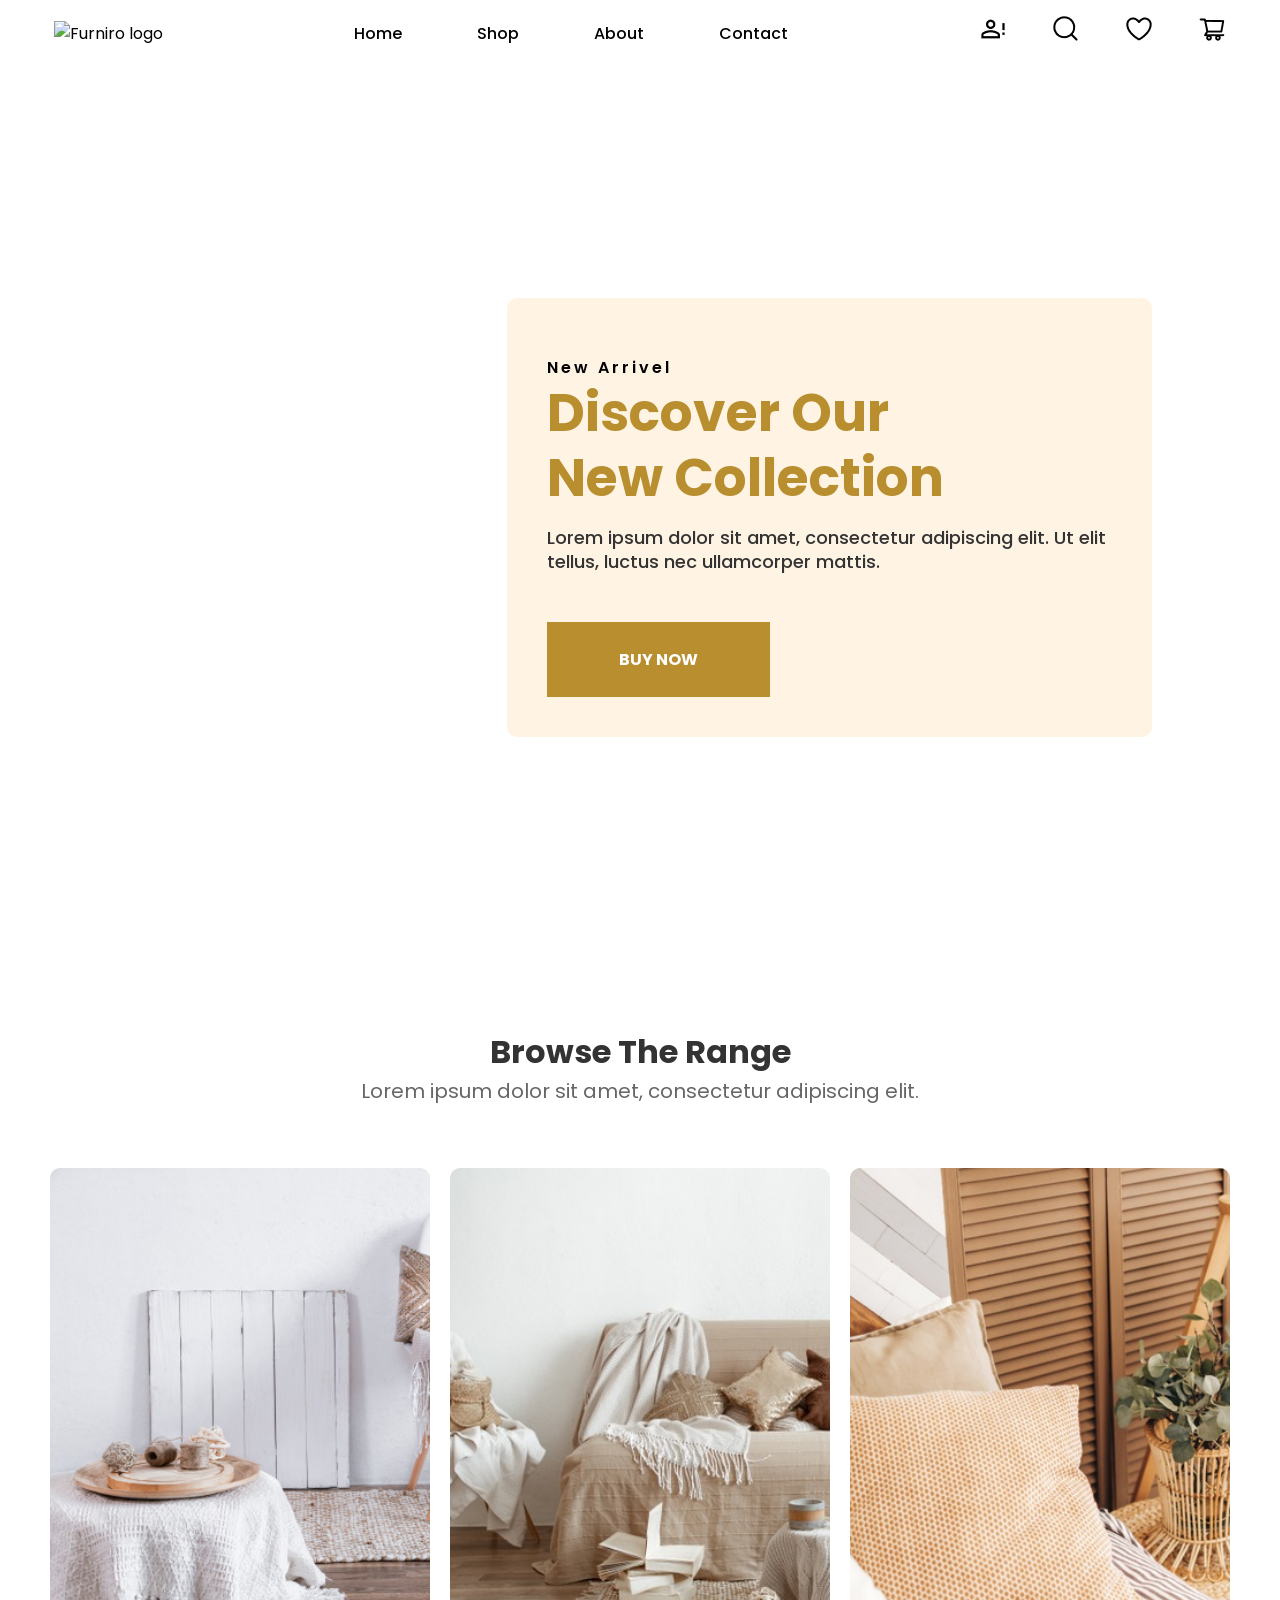
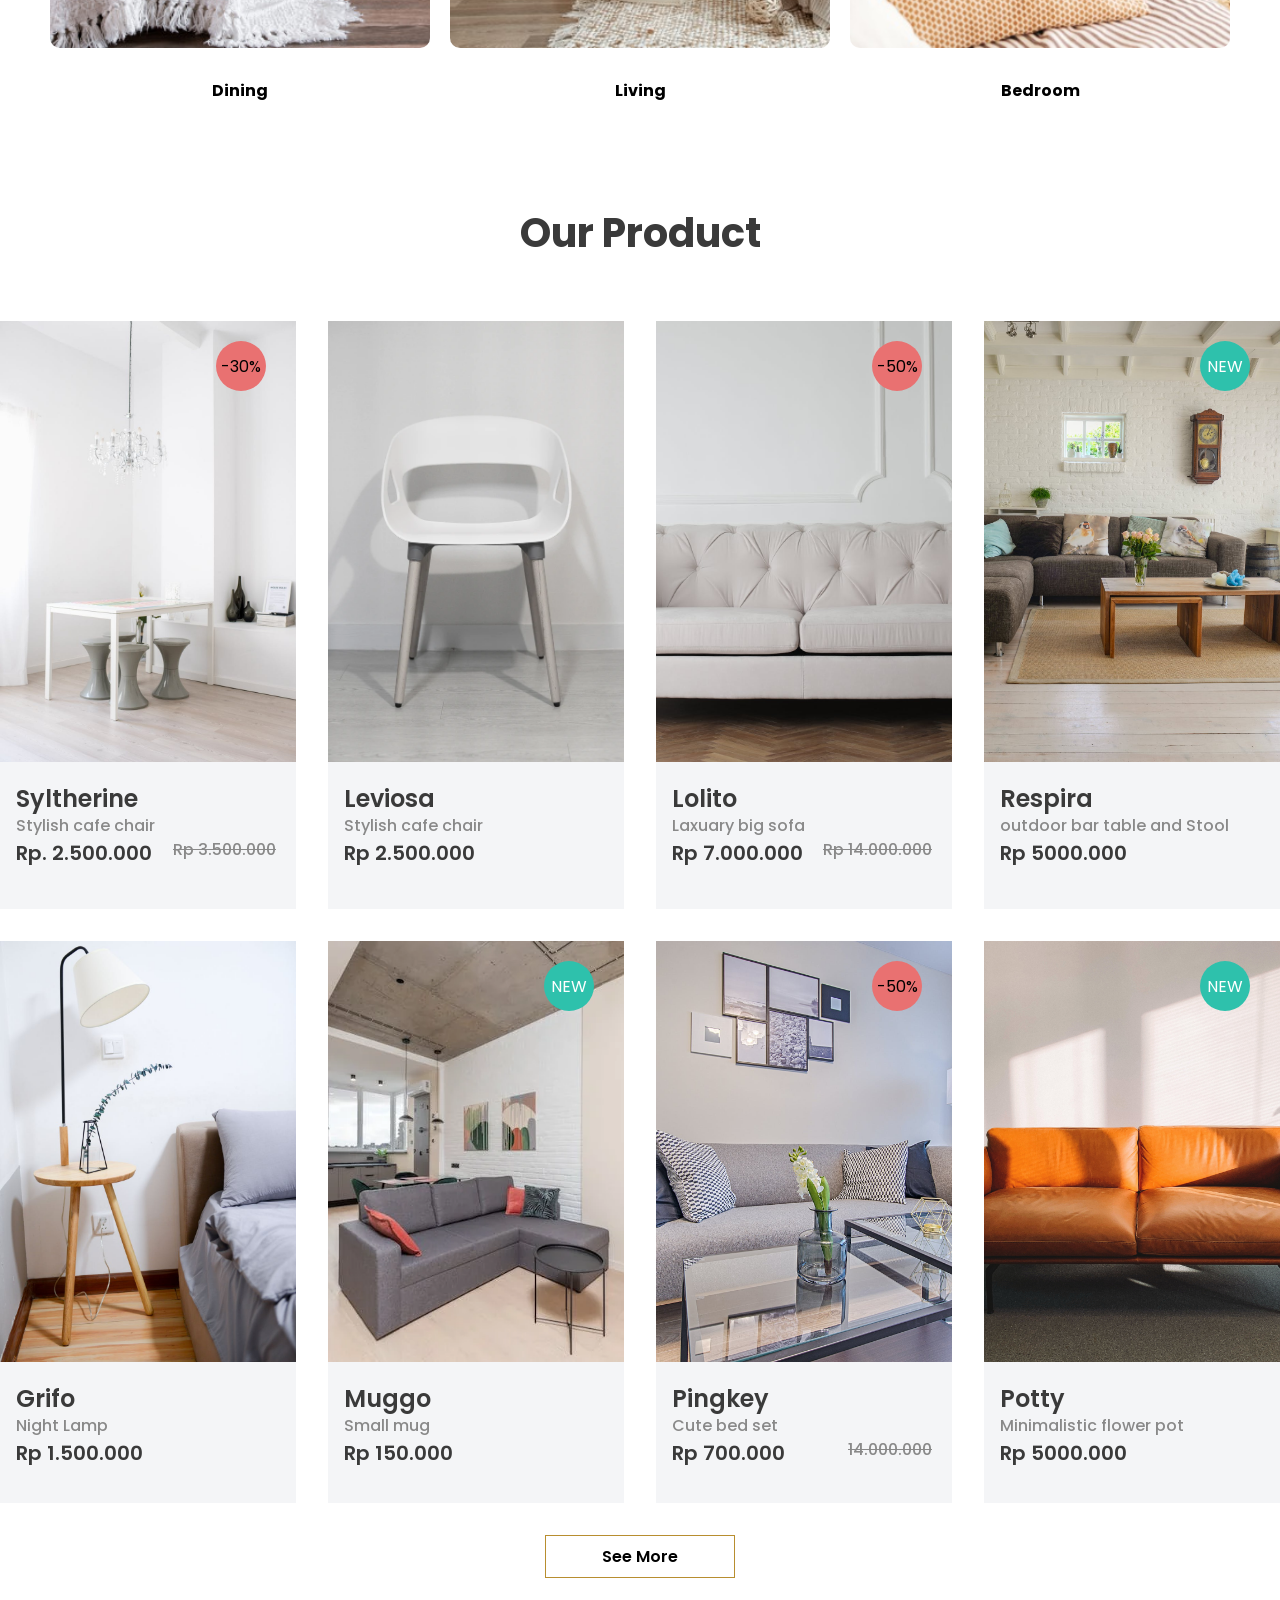
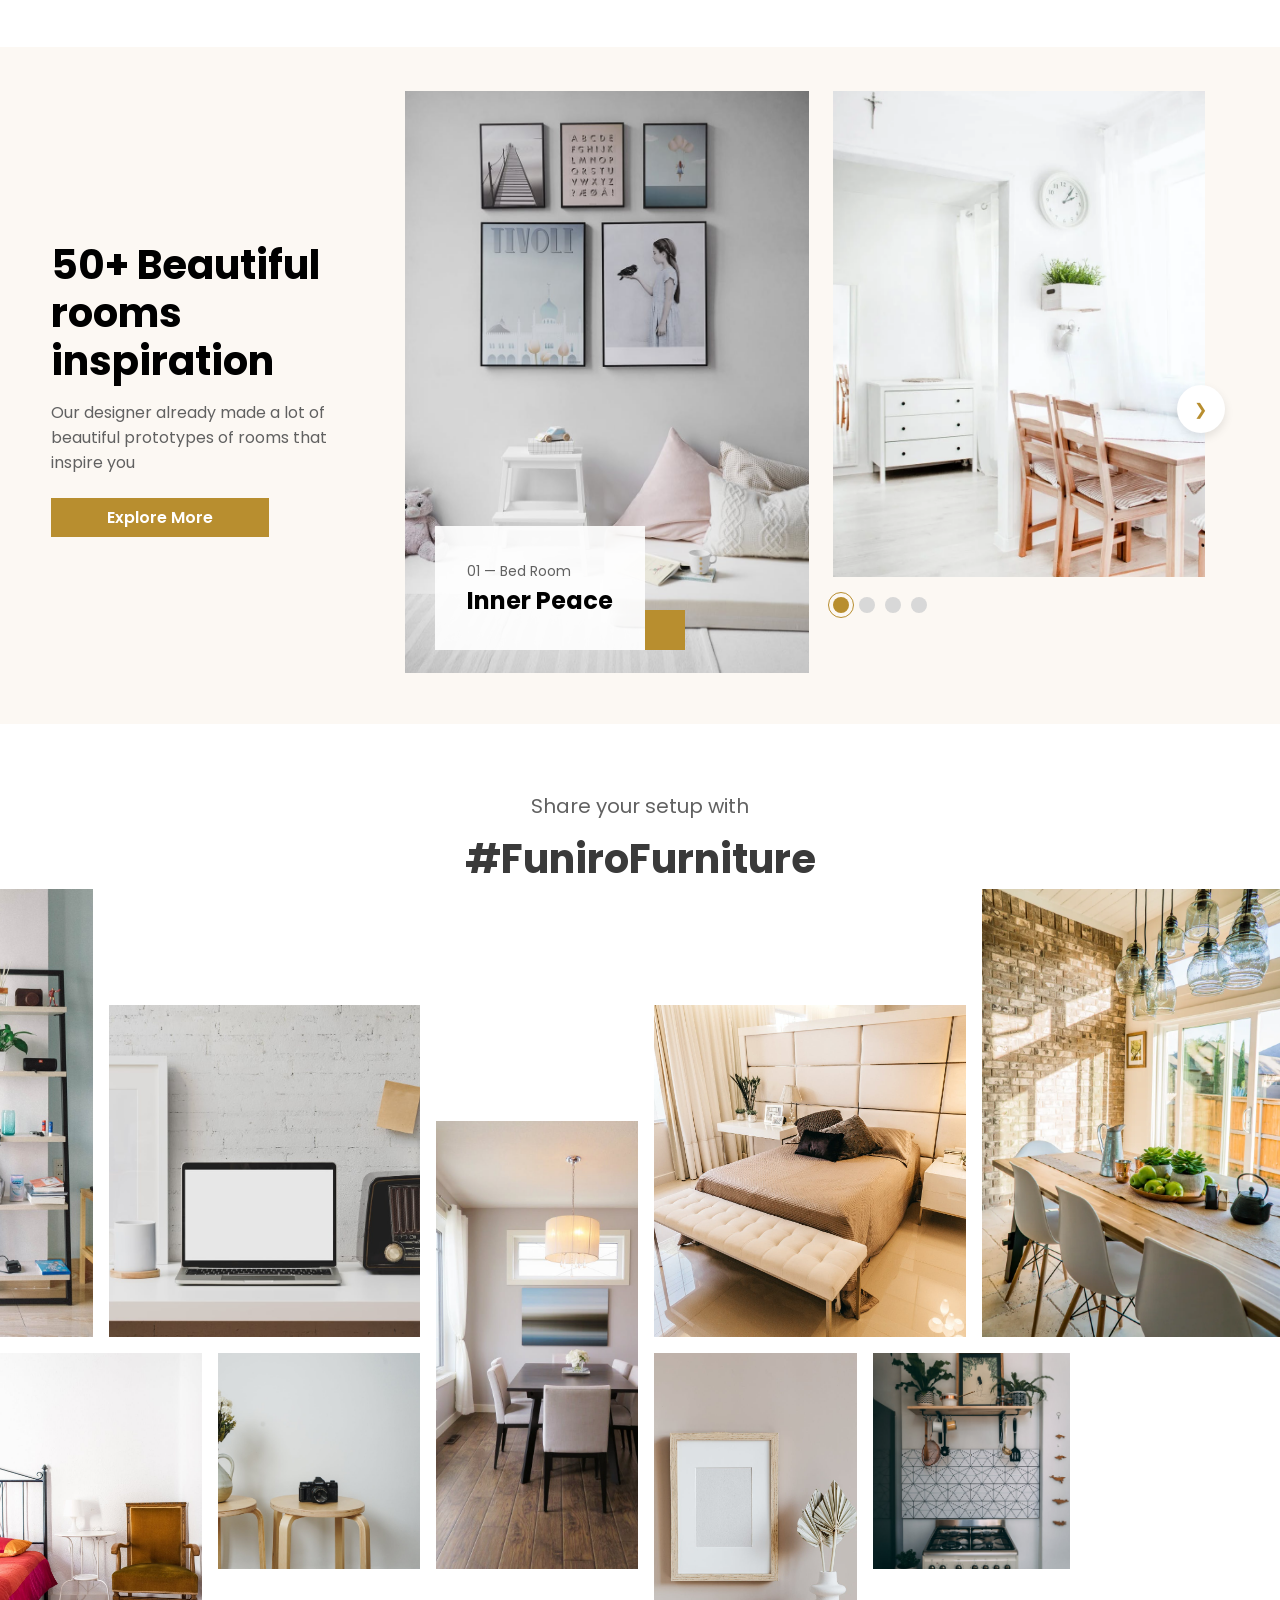
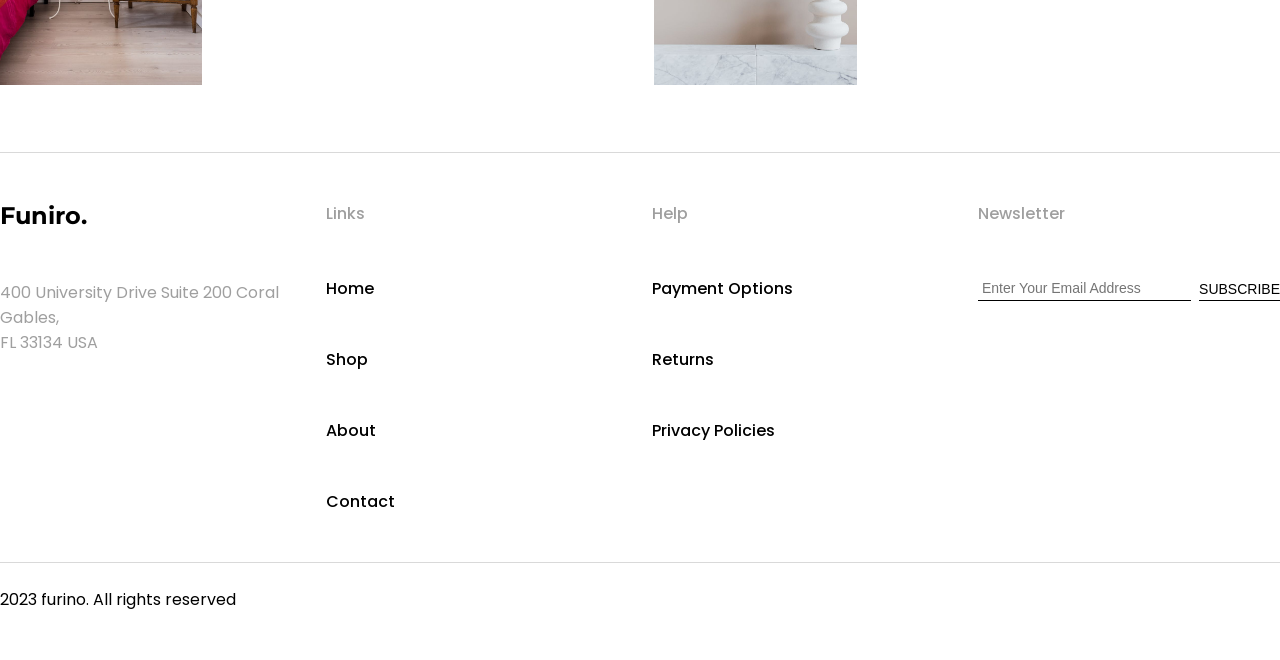
==== commit 8ba41fec: "making the landing page responsive" ====
--- a/index.html
+++ b/index.html
@@ -468,7 +468,7 @@
                 </div>
 
                 <div class="inspiration__second">
-                    <img src="./Image/interior-2.png" alt="interior2">
+                    <img src="./Image/interior-2.png" alt="interior2" class="hide">
                     <div class="inspiration-nav">
                         <span class="dot active"></span>
                         <span class="dot"></span>
@@ -478,7 +478,7 @@
                     <div class="next-arrow">❯</div>
                 </div>
 
-                <div class="inspiration__third">
+                <div class="inspiration__third hide">
                     <img src="./Image/interior-3.png" alt="interior 03" style="object-fit: cover; object-position: left center;">
                 </div>
             </div>
--- a/styles/style.css
+++ b/styles/style.css
@@ -32,7 +32,7 @@
 }
 
 .hide{
-    display: none;
+    display: block;
 }
 
 .container-lg{
@@ -839,6 +839,7 @@
     .next-arrow {
         top: 5%;
         right: 5%;
+        display: none;
     }
 
     .furniture-grid__container {
@@ -891,6 +892,10 @@
 
     .inspiration__content h1 {
         font-size: 28px;
+    }
+
+    .hide{
+        display: none;
     }
 
     .range__card-box {
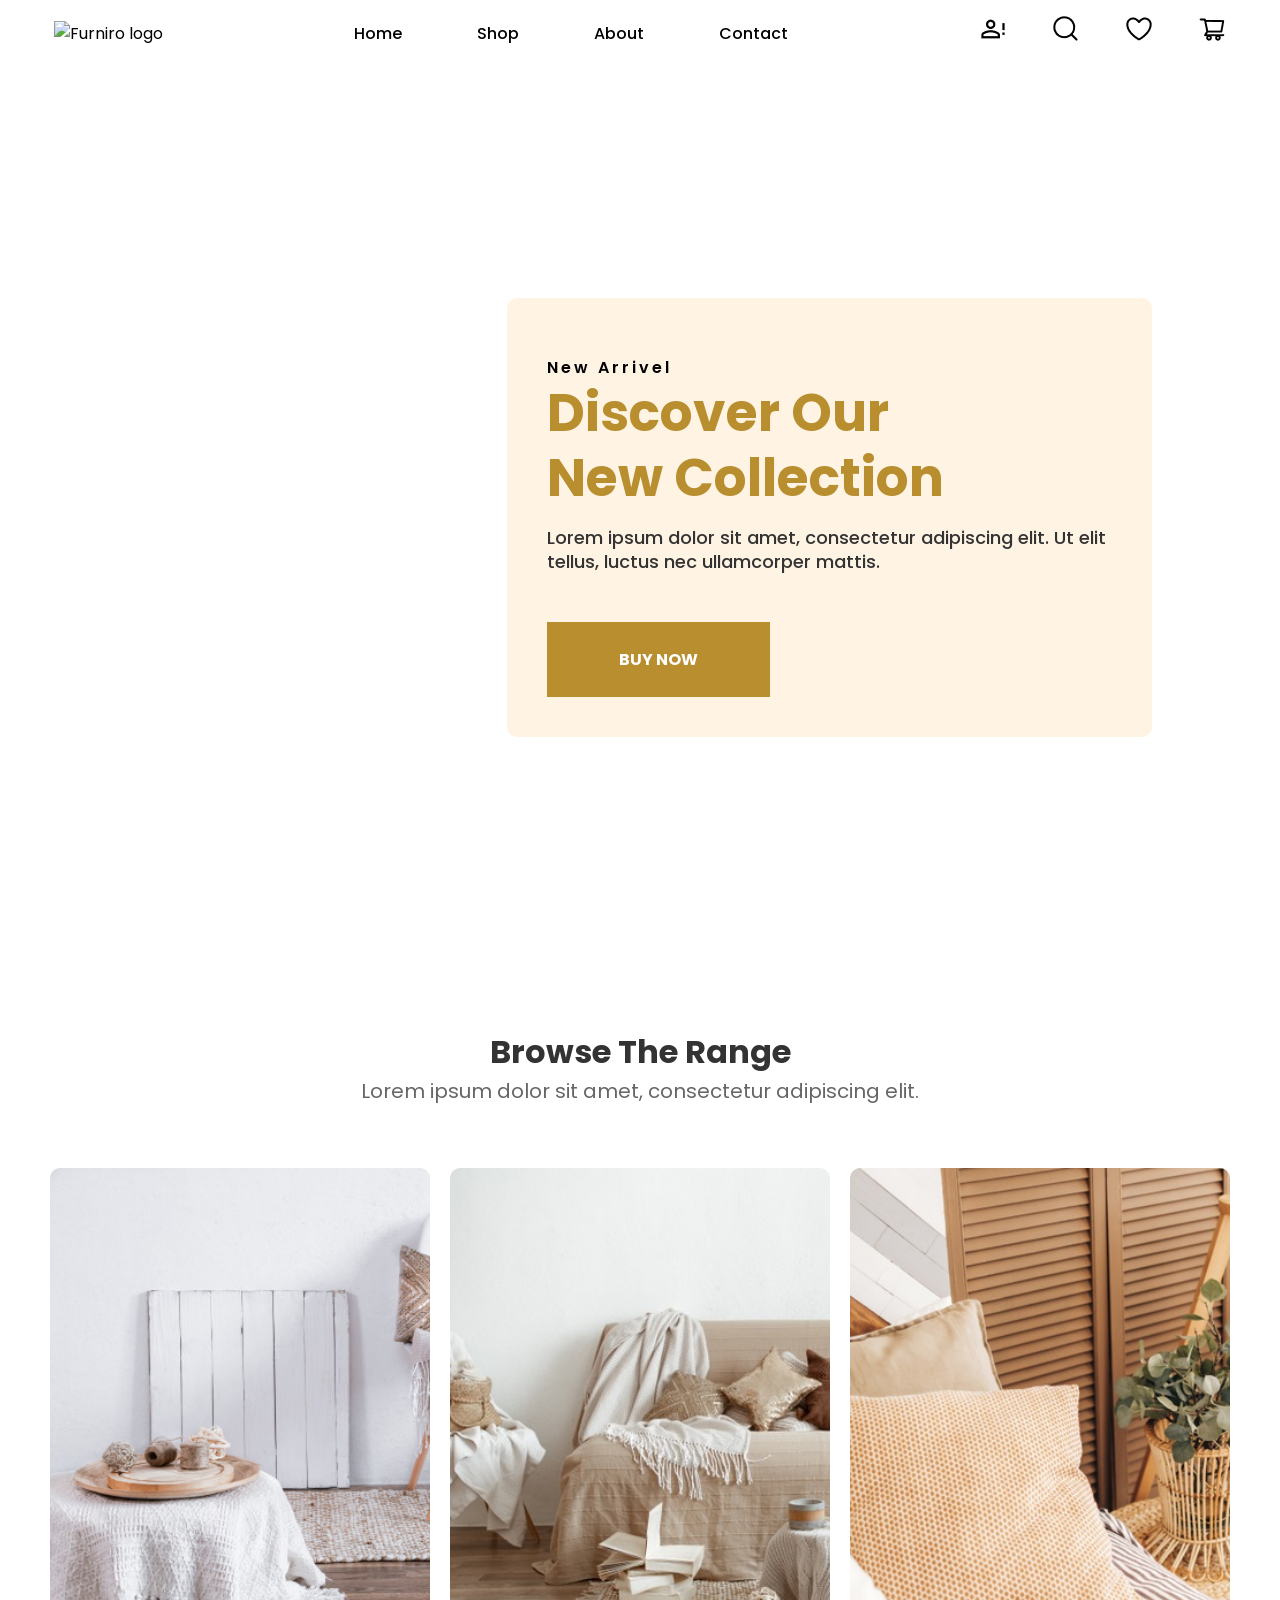
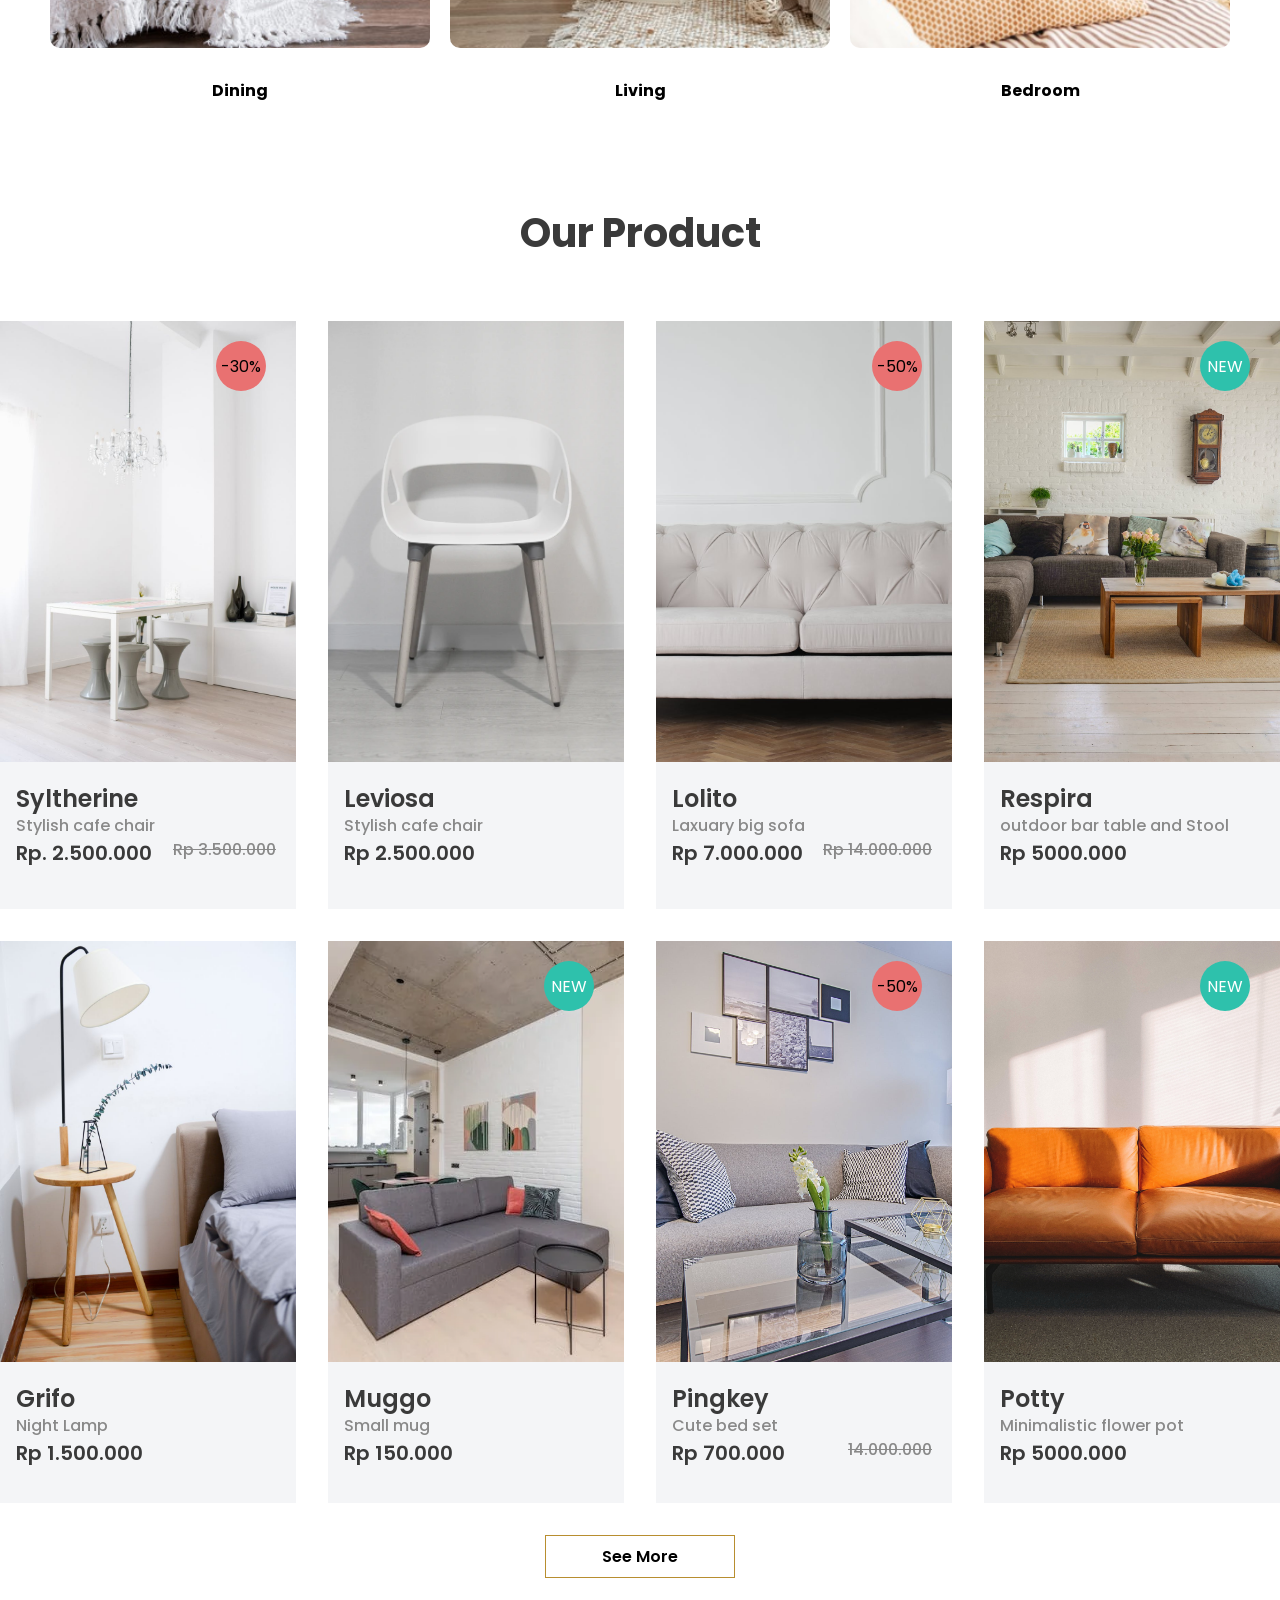
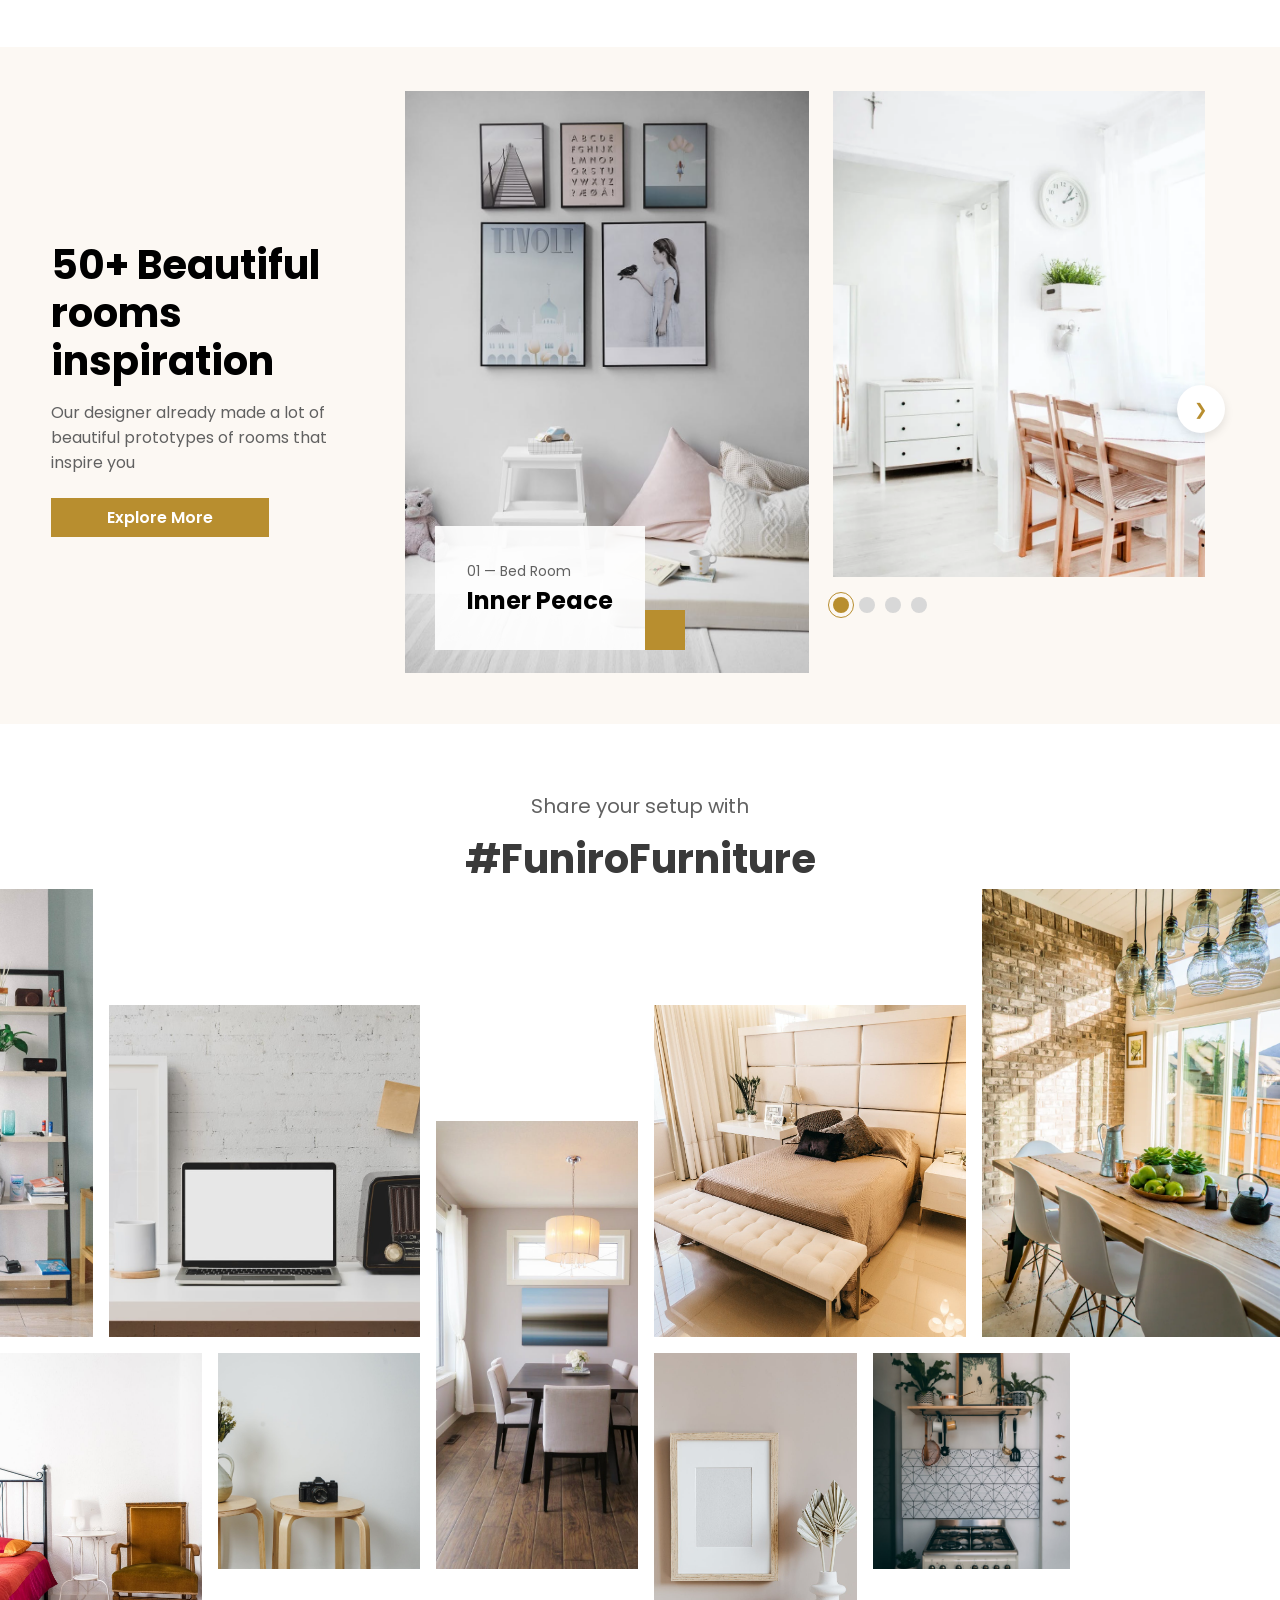
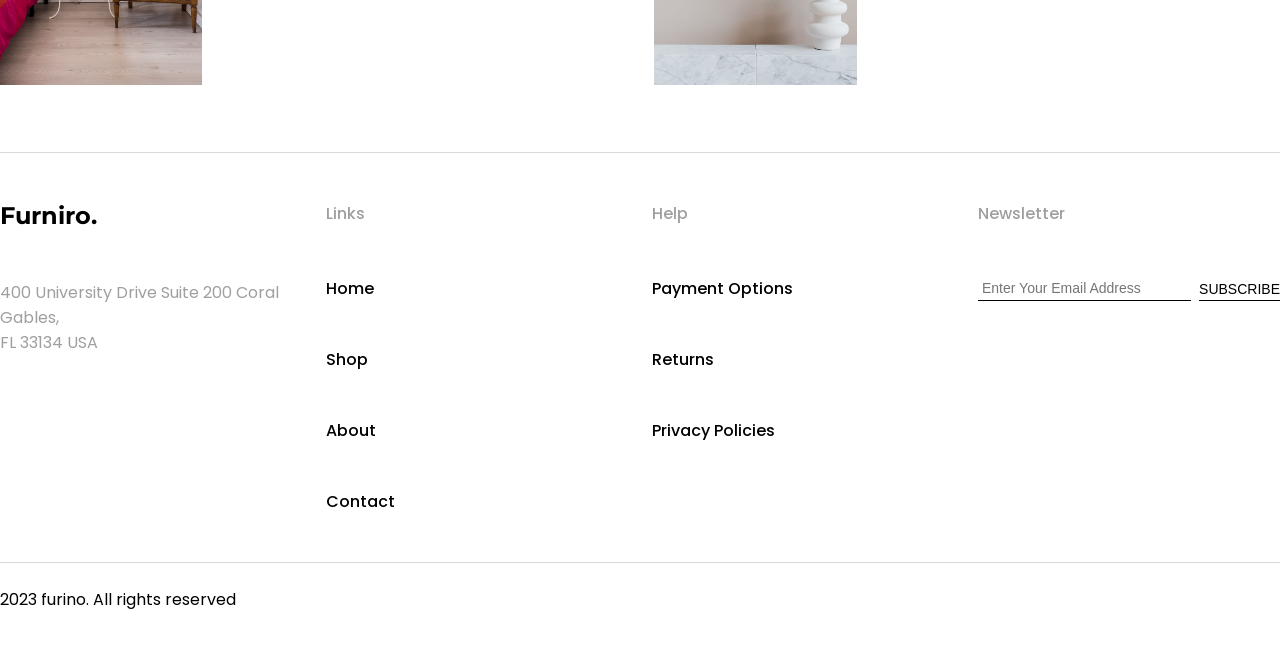
==== commit 7b417acc: "fix the links" ====
--- a/index.html
+++ b/index.html
@@ -10,7 +10,9 @@
     <link rel="preconnect" href="https://fonts.googleapis.com">
     <link rel="preconnect" href="https://fonts.gstatic.com" crossorigin>
     <link href="https://fonts.googleapis.com/css2?family=Montserrat:ital,wght@0,100..900;1,100..900&display=swap" rel="stylesheet">
-    <link rel="stylesheet" href="./styles/style.css">
+    <link rel="stylesheet" href="./Css/pages/home.css">
+    <link rel="stylesheet" href="./Css/style.css">
+    <link rel="stylesheet" href="./Css/responsive.css">
     <title>Furniro || Furniture Haven</title>
 </head>
 <body>
@@ -25,7 +27,7 @@
                         <a href="#">Home</a>
                     </li>
                     <li class="header__menu-item">
-                        <a href="#">Shop</a>
+                        <a href="./shop.html">Shop</a>
                     </li>
                     <li class="header__menu-item">
                         <a href="#">About</a>
@@ -526,11 +528,13 @@
   </div>
 </section>
 
+<!-- Footer Section -->
+
 <footer class="footer">
     <div class="container-lg footer__container">
         <div class="footer__content">
             <div class="footer__brand-info">
-                <h1 class="footer__logo">Funiro.</h1>
+                <h1 class="footer__logo">Furniro.</h1>
                 <p class="footer__address">
                     400 University Drive Suite 200 Coral<br>Gables,<br>FL 33134 USA
                 </p>
@@ -539,8 +543,8 @@
             <div class="footer__link-section">
                 <h4 class="footer__section-title">Links</h4>
                 <ul class="footer__links-items">
-                    <li class="footer__link-menu"><a href="#" class="footer__item">Home</a></li>
-                    <li class="footer__link-menu"><a href="#" class="footer__item">Shop</a></li>
+                    <li class="footer__link-menu"><a href="/index.html" class="footer__item">Home</a></li>
+                    <li class="footer__link-menu"><a href="/shop.html" class="footer__item">Shop</a></li>
                     <li class="footer__link-menu"><a href="#" class="footer__item">About</a></li>
                     <li class="footer__link-menu"><a href="#" class="footer__item">Contact</a></li>
                 </ul>
--- a/Css/pages/home.css
+++ b/Css/pages/home.css
@@ -0,0 +1,435 @@
+.hero__container{
+    background: url(/Image/hero-background.jpg) center/cover no-repeat;
+    width: 100%;
+    height: 100vh;
+    display: flex;
+    justify-content: flex-end;
+    align-items: center;
+    padding: 10%;
+}
+
+.hero__content{
+    display: flex;
+    flex-direction: column;
+    align-items: flex-start;
+    max-width: 645px;
+    padding: 62px 40px 40px;
+    background-color: var(--secondary-color);
+    border-radius: 10px;
+}
+
+.hero__sub-title p{
+    font-size: 1rem;
+    font-weight: 600;
+    letter-spacing: 3px;
+    line-height: 100%;
+    margin-bottom: 0.25rem;
+}
+
+.hero__content__heading h1{
+    font-size: 3.25rem;
+    font-weight: 700;
+    line-height: 65px;
+    margin-bottom: 1rem;
+    color: var(--primary-color);
+}
+
+.hero__content__description p{
+    font-size: 18px;
+    font-weight: 500;
+    line-height: 24px;
+    color: #333333;
+    margin-bottom: 3rem;
+}
+
+.range{
+    padding: 5px 0;
+}
+
+.range__content{
+    text-align: center;
+    margin-top: 3.5rem;
+}
+
+.range__content .range__content__heading h2{
+    font-size: 32px;
+    font-weight: 700;
+    line-height: 150%;
+    color: #333333;
+}
+
+
+.range__content .range__content__description p{
+    font-size: 20px;
+    font-weight: 400;
+    line-height: 150%;
+    color: #666666;
+}
+
+.range__card-box{
+    display: flex;
+    flex-wrap: wrap;
+    align-items: center;
+    justify-content: center;
+    gap: 20px;
+    margin-top: 62px;
+}
+
+.range__card{
+    display: flex;
+    flex-direction: column;
+    align-items: center;
+    gap: 30px;
+}
+
+.range__card img{
+    width: 380px;
+    height: 480px;
+    object-fit: cover;
+    object-position: left;
+    border-radius: 10px;
+}
+
+.product{
+    margin: 69px 0;
+}
+
+.product__flex{
+    display: flex;
+    flex-direction: column;
+    gap: 2rem;
+    justify-content: center;
+    align-items: center;
+}
+
+
+.product__heading{
+    text-align: center;
+    margin: 32px 0;
+}
+
+.product__heading h2{
+    font-size: 40px;
+    color: #3A3A3A;
+    font-weight: 700;
+    line-height: 120%;
+}
+
+.product__grid-box{
+    display: grid;
+    grid-template-columns: repeat(4, 1fr);
+    gap: 32px;
+}
+
+.product__grid-card{
+    background-color: #F4F5F7;
+    position: relative;
+}
+
+.product__overlay {
+    position: absolute;
+    inset: 0;
+    background: rgba(0,0,0,0.6);
+    display: flex;
+    flex-direction: column;
+    justify-content: center;
+    align-items: center;
+    opacity: 0;
+    transition: 0.3s ease;
+}
+
+.product__grid-card:hover .product__overlay {
+    opacity: 1;
+}
+
+.product__btn {
+    background: #fff;
+    color: var(--primary-color);
+    font-weight: 600;
+    padding: 12px 25px;
+    border: none;
+    cursor: pointer;
+    margin-bottom: 15px;
+}
+
+.product__actions{
+    display: flex;
+    gap: 20px;
+    font-size: 14px;
+}
+
+.product__actions__icon {
+    display: flex;
+    gap: 8px;
+    align-items: center;
+    cursor: pointer;
+    color: #ffffff;
+}
+
+.batch{
+    position: absolute;
+    top: 20px;
+    right: 30px;
+    background: #E97171;
+    height: 50px;
+    width: 50px;
+    border-radius: 50%;
+    display: flex;
+    align-items: center;
+    justify-content: center;
+}
+
+.batch__new{
+    background: #2EC1AC;
+    color: #ffffff;
+}
+
+.product__grid-card img{
+    height: 75%;
+    width: 100%;
+    object-fit: cover;
+}
+
+.product__grid__price{
+    display: flex;
+    justify-content: space-between;
+}
+
+.product__grid__price p{
+    color: #B0B0B0;
+    font-weight: 400;
+    line-height: 150%;
+}
+
+.product__grid__content{
+    padding: 16px 20px 30px 16px;
+}
+
+.product__grid__content h3{
+    font-size: 24px;
+    font-weight: 600;
+    line-height: 120%;
+    color: #3A3A3A;
+}
+
+.product__grid__content h4{
+    margin-bottom: 8px;
+    font-weight: 600;
+    line-height: 150%;
+    font-size: 20px;
+    color: #3A3A3A;
+}
+
+.product__grid__content p{
+    color: #898989;
+    font-weight: 500;
+    line-height: 150%;
+    font-size: 16px;
+}
+
+.inspiration{
+  padding: 44px 4%;
+  background-color: var(--bg-color);
+  overflow: hidden;
+  background: #FCF8F3;
+}
+
+.inspiration__flex{
+    display: flex;
+    align-items: center;
+    gap: 42px;
+    justify-content: space-between;
+}
+
+.inspiration__content {
+  flex: 1;
+  max-width: 422px;
+}
+
+.inspiration__content h1 {
+  font-size: 40px;
+  color: #000000;
+  line-height: 1.2;
+  margin-bottom: 15px;
+}
+
+.inspiration__content p {
+  color: #616161;
+  margin-bottom: 30px;
+}
+
+.arrow__btn {
+  position: absolute;
+  right: -40px;
+  bottom: 0;
+  background: var(--primary-color);
+  color: white;
+  width: 40px;
+  height: 40px;
+  display: flex;
+  align-items: center;
+  justify-content: center;
+  padding: 18px 15px;
+}
+
+.inspiration__gallery {
+  flex: 2;
+  display: flex;
+  gap: 24px;
+  position: relative;
+}
+
+.inspiration__first {
+  position: relative;
+  flex: 1;
+}
+
+.inspiration__first img {
+  width: 404px;
+  height: 582px;
+  object-fit: cover;
+}
+
+.interior__label {
+  position: absolute;
+  bottom: 30px;
+  left: 30px;
+  background: rgba(255, 255, 255, 0.9);
+  padding: 32px;
+}
+
+.interior__number {
+  font-size: 14px;
+  color: #616161;
+}
+
+.inspiration__second {
+  flex: 1;
+  position: relative;
+}
+
+.inspiration__second img {
+  width: 372px;
+  height: 486px;
+  object-fit: cover;
+}
+
+.inspiration-nav {
+  margin-top: 20px;
+  display: flex;
+  gap: 10px;
+}
+
+.dot {
+  width: 11px;
+  height: 11px;
+  padding: 8px;
+  border-radius: 50%;
+  background: #d8d8d8;
+}
+
+.dot.active {
+  background: var(--primary-color);
+  outline: 1px solid var(--primary-color);
+  outline-offset: 4px;
+}
+
+.next-arrow {
+  position: absolute;
+  top: 50%;
+  right: -20px;
+  background: white;
+  color: var(--primary-color);
+  width: 48px;
+  height: 48px;
+  border-radius: 50%;
+  display: flex;
+  align-items: center;
+  justify-content: center;
+  box-shadow: 0 4px 10px rgba(0,0,0,0.1);
+  cursor: pointer;
+}
+
+.inspiration__third img {
+  width: 30%;
+  height: 486px;
+  object-fit: cover;
+}
+
+.furniture-grid {
+  margin-top: 67px;
+  background-color: #fff;
+  text-align: center;
+  overflow: hidden;
+  margin-bottom: 67px;
+}
+
+
+.furniture-grid__subtitle {
+  font-size: 20px;
+  color: #616161;
+  margin-bottom: 8px;
+}
+
+.furniture-grid__title {
+  font-size: 40px;
+  font-weight: 700;
+  color: #3a3a3a;
+}
+
+.furniture-grid__container {
+  display: grid;
+  grid-template-columns: repeat(9, 1fr);
+  grid-template-rows: repeat(7, 100px);
+  gap: 16px;
+  width: 100%;
+}
+
+.furniture-grid__item {
+  position: relative;
+  width: 100%;
+  height: 100%;
+}
+
+.furniture-grid__item img {
+    width: 100%;
+    height: 100%;
+    object-fit: cover;
+}
+
+.furniture-grid__item--1 { 
+    grid-column: 1 /2; 
+    grid-row: 1 / 5;
+}
+.furniture-grid__item--2 { 
+    grid-column: 2 / 5; 
+    grid-row: 2 / 5;
+}
+.furniture-grid__item--3 { 
+    grid-column: 1 / 3; 
+    grid-row: 5 / 8; 
+}
+.furniture-grid__item--4 { 
+    grid-column: 3 / 5; 
+    grid-row: 5 / 7; 
+}
+.furniture-grid__item--5 { 
+    grid-column: 5 / 7; 
+    grid-row: 3 / 7; 
+}
+.furniture-grid__item--6 {
+     grid-column: 7 / 10; 
+     grid-row: 2 / 5; 
+    }
+.furniture-grid__item--7 { 
+    grid-column: 10 / 13; 
+    grid-row: 1 / 5; 
+}
+.furniture-grid__item--8 { 
+    grid-column: 7 / 9; 
+    grid-row: 5 / 8; 
+}
+.furniture-grid__item--9 { 
+    grid-column: 9 / 11; 
+    grid-row: 5 / 7; 
+}
--- a/Css/style.css
+++ b/Css/style.css
@@ -0,0 +1,249 @@
+*,
+*::before,
+*::after{
+    margin: 0;
+    padding: 0;
+    box-sizing: border-box;
+}
+
+body{
+    font-family: "Poppins", sans-serif;
+    scroll-behavior: smooth;
+}
+
+:root {
+  --primary-color: #B88E2F;
+  --secondary-color: #FFF3E3;
+  --tertiary-color: #898989; 
+  --black: #000000;
+}
+
+a{
+    text-decoration: none;
+    color: #000000;
+}
+
+ul{
+    list-style: none;
+}
+
+img{
+    width: 100%;
+}
+
+.hide{
+    display: block;
+}
+
+.container-lg{
+    max-width: 1440px;
+    margin: 0 auto;
+}
+
+.container{
+    max-width: 1280px;
+    margin: 0 auto;
+}
+
+.btn{
+    background-color: var(--primary-color);
+    color: #ffffff;
+    padding: 25px 72px;
+    transition: background-color 0.3s ease;
+    font-weight: 700;
+}
+
+.btn-lg{
+    padding: 0.5rem 3.5rem; 
+    font-weight: 600;
+}
+
+.btn:hover,
+.btn-lg:hover
+{
+    background-color: #ffffff;
+    border: 1px solid var(--primary-color);
+    color: var(--primary-color);
+}
+
+.btn-secondary{
+    background-color: #ffffff;
+    color: var(--primary-color);
+    padding: 0.5rem 3.5rem;
+    border: 1px solid var(--primary-color);
+}
+
+.btn-secondary:hover{
+    background-color: var(--primary-color);
+    color: #ffffff;
+    padding: 0.5rem 3.5rem;
+    transition: background-color 0.3s ease;
+}
+
+.header{
+    position: sticky;
+    top: 0;
+    z-index: 10000;
+    background: #ffffff;
+}
+
+.header__flex{
+    display: flex;
+    align-items: center;
+    justify-content: space-between;
+    padding: 15px 54px;
+}
+
+.header__logo h1{
+    font-size: 34px;
+    font-family: "Montserrat", sans-serif;
+    font-weight: 700;
+    line-height: 100%;
+}
+
+.header__logo{
+    display: flex;
+    align-items: center;
+}
+
+.header__menu-items{
+    display: flex;
+    align-items: center;
+    gap: 75px;
+}
+
+.header__menu-item a{
+    font-size: 1rem;
+    font-weight: 500;
+    display: inline-block;
+    transition: transform 0.3s ease;
+}
+
+.header__menu-item a:hover{
+    color: var(--primary-color);
+    transform: scale(1.1);
+}
+
+.header__icon-items{
+    display: flex;
+    align-items: center;
+    gap: 45px;
+}
+
+.header__icon-item a{
+    font-size: 1.5rem;
+    transition: transform 0.3s ease;
+    display: inline-block;
+}
+
+.header__icon-item a:hover{
+    color: var(--primary-color);
+    transform: scale(1.1);
+}
+
+
+.footer {
+    padding: 3rem 0;
+    border-top: 1px solid #D9D9D9;
+}
+
+.footer__container {
+    margin: 0 auto;
+}
+
+.footer__content {
+    display: flex;
+    justify-content: space-between;
+    gap: 1.5rem;
+    padding-bottom: 3rem;
+    border-bottom: 1px solid #D9D9D9;
+}
+
+.footer__brand-info {
+    flex: 1;
+}
+
+.footer__logo {
+    font-size: 1.5rem;
+    font-family: "Montserrat", sans-serif;
+    font-weight: 700;
+    margin-bottom: 50px;
+}
+
+.footer__address {
+    font-size: 16px;
+    color: #9F9F9F;
+    font-weight: 400;
+}
+
+.footer__link-section, 
+.footer__help-section, 
+.footer__newsletter-section {
+    flex: 1;
+}
+
+.footer__section-title {
+    font-size: 16px;
+    color: #9F9F9F;
+    font-weight: 500;
+    margin-bottom: 50px;
+}
+
+.footer__links-items {
+    display: flex;
+    flex-direction: column;
+    gap: 46px;
+}
+
+.footer__link-menu,
+.footer__links-items {
+    font-size: 16px;
+    font-weight: 500;
+}
+
+.footer__item:hover {
+    color: var(--primary-color);
+}
+
+.footer__newsletter-form {
+    display: flex;
+    gap: 0.5rem;
+    align-items: flex-end;
+}
+
+.footer__newsletter-input {
+    border: none;
+    border-bottom: 1px solid #000000;
+    padding: 0.25rem;
+    width: 100%;
+    color: #9F9F9F;
+    font-size: 14px;
+    font-weight: 400;
+}
+
+.footer__newsletter-button {
+    background: none;
+    border: none;
+    border-bottom: 1px solid #000000;
+    font-weight: 500;
+    font-size: 14px;
+    color: #000000;
+    padding-bottom: 3px;
+    cursor: pointer;
+}
+
+.footer__bottom {
+    padding-top: 1.5rem;
+}
+
+.footer__copyright {
+    font-size: 16px;
+    font-weight: 400;
+    color: #000000;
+}
+
+
+
+
+
+
--- a/Css/responsive.css
+++ b/Css/responsive.css
@@ -0,0 +1,546 @@
+/* Landscape tablets (769px - 1024px) */
+@media (min-width: 769px) and (max-width: 1200px) {
+    .header__flex {
+        padding: 15px 30px;
+    }
+
+    .header__menu-items {
+        gap: 40px;
+    }
+
+    .header__icon-items {
+        gap: 30px;
+    }
+
+    .hero__container {
+        height: 70vh;
+        padding: 8%;
+    }
+
+    .hero__content {
+        max-width: 550px;
+    }
+
+    .hero__content__heading h1 {
+        font-size: 2.5rem;
+        line-height: 45px;
+    }
+
+    .range__card img {
+        width: 320px;
+        height: 400px;
+    }
+
+    .product__grid-box {
+        grid-template-columns: repeat(3, 1fr);
+        gap: 28px;
+    }
+
+    .inspiration__gallery {
+        gap: 16px;
+    }
+
+    .inspiration__first img {
+        width: 350px;
+        height: 450px;
+    }
+
+    .inspiration__second img {
+        width: 320px;
+        height: 420px;
+    }
+
+    .inspiration__third img {
+        width: 180px;
+        height: 420px;
+    }
+}
+
+/* Responsive Media Queries */
+
+@media (max-width: 768px) {
+    .header__flex {
+        padding: 12px 20px;
+    }
+
+    .header__logo img {
+        width: 120px;
+    }
+
+    .header__menu-items {
+        gap: 30px;
+        font-size: 0.9rem;
+    }
+
+    .header__icon-items {
+        gap: 20px;
+    }
+
+    .hero__container {
+        height: 60vh;
+        padding: 5%;
+        justify-content: center;
+    }
+
+    .hero__content {
+        max-width: 100%;
+        padding: 40px 30px;
+    }
+
+    .hero__content__heading h1 {
+        font-size: 2rem;
+        line-height: 40px;
+    }
+
+    .hero__content__description p {
+        font-size: 16px;
+    }
+
+    .btn {
+        padding: 15px 40px;
+        font-size: 0.9rem;
+    }
+
+    .range__card img {
+        width: 280px;
+        height: 360px;
+    }
+
+    .range__content .range__content__heading h2 {
+        font-size: 28px;
+    }
+
+    .range__content .range__content__description p {
+        font-size: 18px;
+    }
+
+    .product__grid-box {
+        grid-template-columns: repeat(2, 1fr);
+        gap: 24px;
+    }
+
+    .product__heading h2 {
+        font-size: 32px;
+    }
+
+    .inspiration__flex {
+        flex-direction: column;
+        gap: 30px;
+    }
+
+    .inspiration__gallery {
+        flex-direction: column;
+        align-items: center;
+        width: 100%;
+        gap: 15px;
+    }
+
+    .inspiration__first img {
+        width: 100%;
+        height: auto;
+        max-width: 350px;
+    }
+
+    .inspiration__second img {
+        width: 100%;
+        height: auto;
+        max-width: 350px;
+    }
+
+    .inspiration__third img {
+        width: 100%;
+        height: auto;
+        max-width: 350px;
+    }
+
+    .next-arrow {
+        top: 5%;
+        right: 5%;
+        display: none;
+    }
+
+    .furniture-grid__container {
+        grid-template-columns: repeat(3, 1fr);
+        grid-template-rows: repeat(5, 80px);
+        gap: 12px;
+    }
+
+    .furniture-grid__item--1 {
+        grid-column: 1 / 2;
+        grid-row: 1 / 4;
+    }
+    .furniture-grid__item--2 {
+        grid-column: 2 / 4;
+        grid-row: 1 / 3;
+    }
+    .furniture-grid__item--3 {
+        grid-column: 1 / 2;
+        grid-row: 4 / 6;
+    }
+    .furniture-grid__item--4 {
+        grid-column: 2 / 3;
+        grid-row: 3 / 5;
+    }
+    .furniture-grid__item--5 {
+        grid-column: 3 / 4;
+        grid-row: 2 / 4;
+    }
+    .furniture-grid__item--6 {
+        grid-column: 1 / 2;
+        grid-row: 1 / 2;
+    }
+    .furniture-grid__item--7 {
+        grid-column: 2 / 4;
+        grid-row: 4 / 6;
+    }
+    .furniture-grid__item--8 {
+        grid-column: 1 / 2;
+        grid-row: 1 / 2;
+    }
+    .furniture-grid__item--9 {
+        grid-column: 3 / 4;
+        grid-row: 1 / 1;
+    }
+
+    .footer__content {
+        flex-direction: column;
+        gap: 2rem;
+    }
+
+    .inspiration__content h1 {
+        font-size: 28px;
+    }
+
+    .hide{
+        display: none;
+    }
+
+    .range__card-box {
+        gap: 15px;
+        margin-top: 40px;
+    }
+}
+
+
+/* Mobile (max-width 480px) */
+@media (max-width: 480px) {
+    * {
+        scroll-behavior: auto;
+    }
+
+    .header__flex {
+        flex-direction: column;
+        gap: 15px;
+        padding: 10px;
+    }
+
+    .header__menu {
+        order: 3;
+        width: 100%;
+    }
+
+    .header__menu-items {
+        flex-wrap: wrap;
+        gap: 15px;
+        justify-content: center;
+        font-size: 0.85rem;
+    }
+
+    .header__icon-items {
+        gap: 15px;
+        justify-content: center;
+    }
+
+    .header__icon-item img {
+        width: 20px;
+        height: 20px;
+    }
+
+    .hero__container {
+        height: 50vh;
+        padding: 3%;
+        justify-content: center;
+    }
+
+    .hero__content {
+        padding: 30px 20px;
+        max-width: 100%;
+    }
+
+    .hero__sub-title p {
+        font-size: 0.85rem;
+    }
+
+    .hero__content__heading h1 {
+        font-size: 1.5rem;
+        line-height: 30px;
+        margin-bottom: 0.5rem;
+    }
+
+    .hero__content__description p {
+        font-size: 14px;
+        margin-bottom: 1.5rem;
+    }
+
+    .btn {
+        padding: 12px 30px;
+        font-size: 0.8rem;
+    }
+
+    .btn-lg {
+        padding: 0.5rem 2rem;
+    }
+
+    .range {
+        padding: 3px 0;
+    }
+
+    .range__content .range__content__heading h2 {
+        font-size: 24px;
+    }
+
+    .range__content .range__content__description p {
+        font-size: 16px;
+        padding: 0 15px;
+    }
+
+    .range__card {
+        width: 100%;
+        padding: 0 10px;
+    }
+
+    .range__card img {
+        width: 100%;
+        height: auto;
+        max-width: 280px;
+    }
+
+    .range__card-box {
+        gap: 15px;
+        margin-top: 30px;
+        flex-direction: column;
+    }
+
+    .product {
+        margin: 30px 0;
+    }
+
+    .product__heading h2 {
+        font-size: 24px;
+        padding: 0 15px;
+    }
+
+    .product__grid-box {
+        grid-template-columns: 1fr;
+        gap: 16px;
+        padding: 0 15px;
+    }
+
+    .product__grid-card {
+        width: 100%;
+    }
+
+    .product__grid-card img {
+        height: 70%;
+    }
+
+    .product__grid__content h3 {
+        font-size: 18px;
+    }
+
+    .product__grid__content h4 {
+        font-size: 16px;
+    }
+
+    .product__grid__content p {
+        font-size: 14px;
+    }
+
+    .batch {
+        top: 10px;
+        right: 15px;
+        height: 40px;
+        width: 40px;
+        font-size: 12px;
+    }
+
+    .btn-secondary {
+        padding: 0.5rem 2rem;
+    }
+
+    .inspiration {
+        padding: 30px 2%;
+    }
+
+    .inspiration__flex {
+        flex-direction: column;
+        gap: 20px;
+    }
+
+    .inspiration__content {
+        max-width: 100%;
+    }
+
+    .inspiration__content h1 {
+        font-size: 22px;
+        line-height: 1.2;
+    }
+
+    .inspiration__content p {
+        font-size: 14px;
+    }
+
+    .inspiration__gallery {
+        flex-direction: column;
+        width: 100%;
+        gap: 10px;
+    }
+
+    .inspiration__first img {
+        width: 100%;
+        height: auto;
+    }
+
+    .inspiration__second img {
+        width: 100%;
+        height: auto;
+    }
+
+    .inspiration__third img {
+        width: 100%;
+        height: auto;
+    }
+
+    .interior__label {
+        bottom: 15px;
+        left: 15px;
+        padding: 20px;
+        font-size: 12px;
+    }
+
+    .interior__number {
+        font-size: 12px;
+    }
+
+    .next-arrow {
+        display: none;
+    }
+
+    .inspiration-nav {
+        justify-content: center;
+    }
+
+    .furniture-grid {
+        margin-top: 40px;
+        margin-bottom: 40px;
+    }
+
+    .furniture-grid__subtitle {
+        font-size: 16px;
+        margin-bottom: 5px;
+    }
+
+    .furniture-grid__title {
+        font-size: 24px;
+        padding: 0 15px;
+    }
+
+    .furniture-grid__container {
+        grid-template-columns: repeat(2, 1fr);
+        grid-template-rows: auto;
+        gap: 8px;
+        padding: 0 15px;
+    }
+
+    .furniture-grid__item--1 {
+        grid-column: 1 / 2;
+        grid-row: auto;
+        min-height: 150px;
+    }
+    .furniture-grid__item--2 {
+        grid-column: 2 / 3;
+        grid-row: auto;
+        min-height: 150px;
+    }
+    .furniture-grid__item--3 {
+        grid-column: 1 / 2;
+        grid-row: auto;
+        min-height: 150px;
+    }
+    .furniture-grid__item--4 {
+        grid-column: 2 / 3;
+        grid-row: auto;
+        min-height: 150px;
+    }
+    .furniture-grid__item--5 {
+        grid-column: 1 / 3;
+        grid-row: auto;
+        min-height: 150px;
+    }
+    .furniture-grid__item--6 {
+        grid-column: 1 / 3;
+        grid-row: auto;
+        min-height: 150px;
+    }
+    .furniture-grid__item--7 {
+        grid-column: 1 / 2;
+        grid-row: auto;
+        min-height: 150px;
+    }
+    .furniture-grid__item--8 {
+        grid-column: 2 / 3;
+        grid-row: auto;
+        min-height: 150px;
+    }
+    .furniture-grid__item--9 {
+        grid-column: 1 / 3;
+        grid-row: auto;
+        min-height: 150px;
+    }
+
+    .footer__content {
+        flex-direction: column;
+        gap: 1.5rem;
+        padding: 1.5rem 15px;
+    }
+
+    .footer__logo {
+        font-size: 1.2rem;
+        margin-bottom: 20px;
+    }
+
+    .footer__section-title {
+        font-size: 14px;
+        margin-bottom: 25px;
+    }
+
+    .footer__links-items {
+        gap: 20px;
+    }
+
+    .footer__address {
+        font-size: 14px;
+    }
+
+    .footer__newsletter-form {
+        flex-direction: column;
+        gap: 0.5rem;
+        align-items: stretch;
+    }
+
+    .footer__newsletter-input {
+        width: 100%;
+        padding: 0.5rem;
+    }
+
+    .footer__newsletter-button {
+        width: 100%;
+        padding: 0.5rem;
+    }
+
+    .container,
+    .container-lg {
+        max-width: 100%;
+        padding: 0 15px;
+    }
+}
